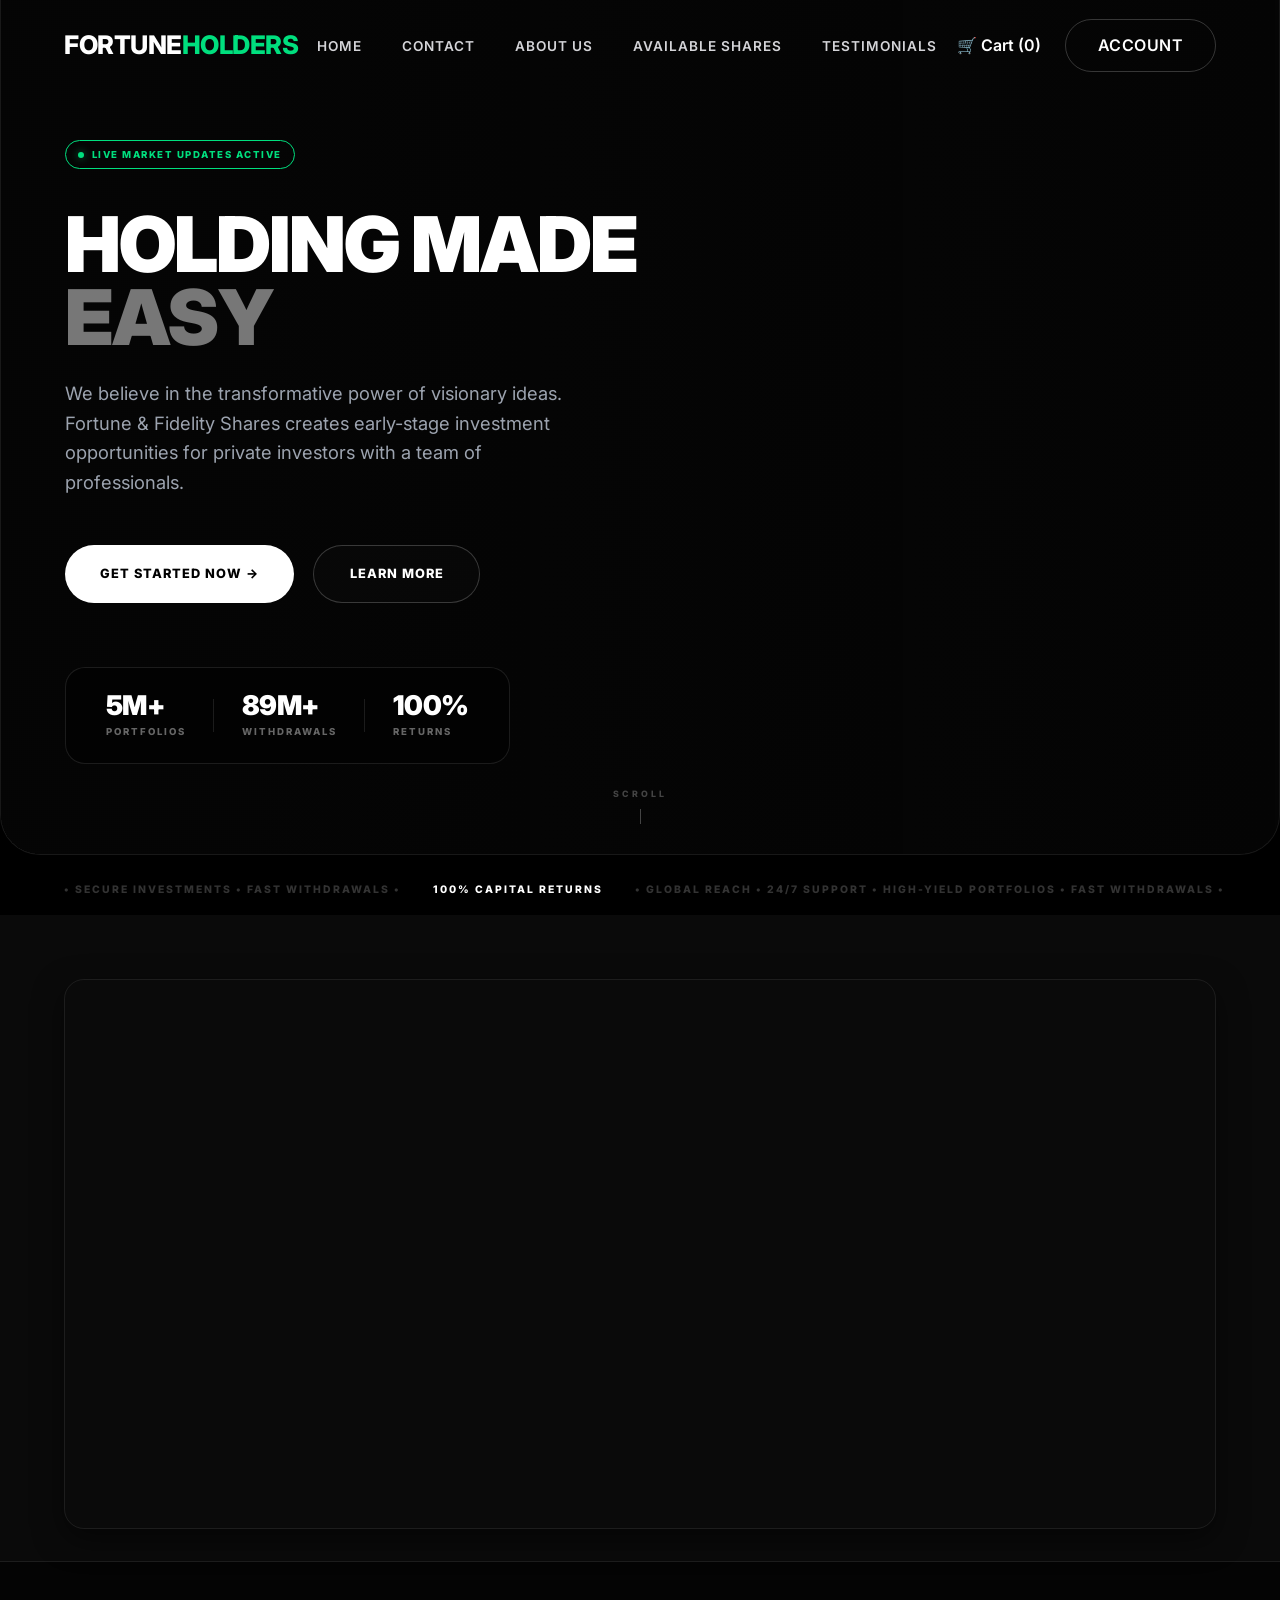
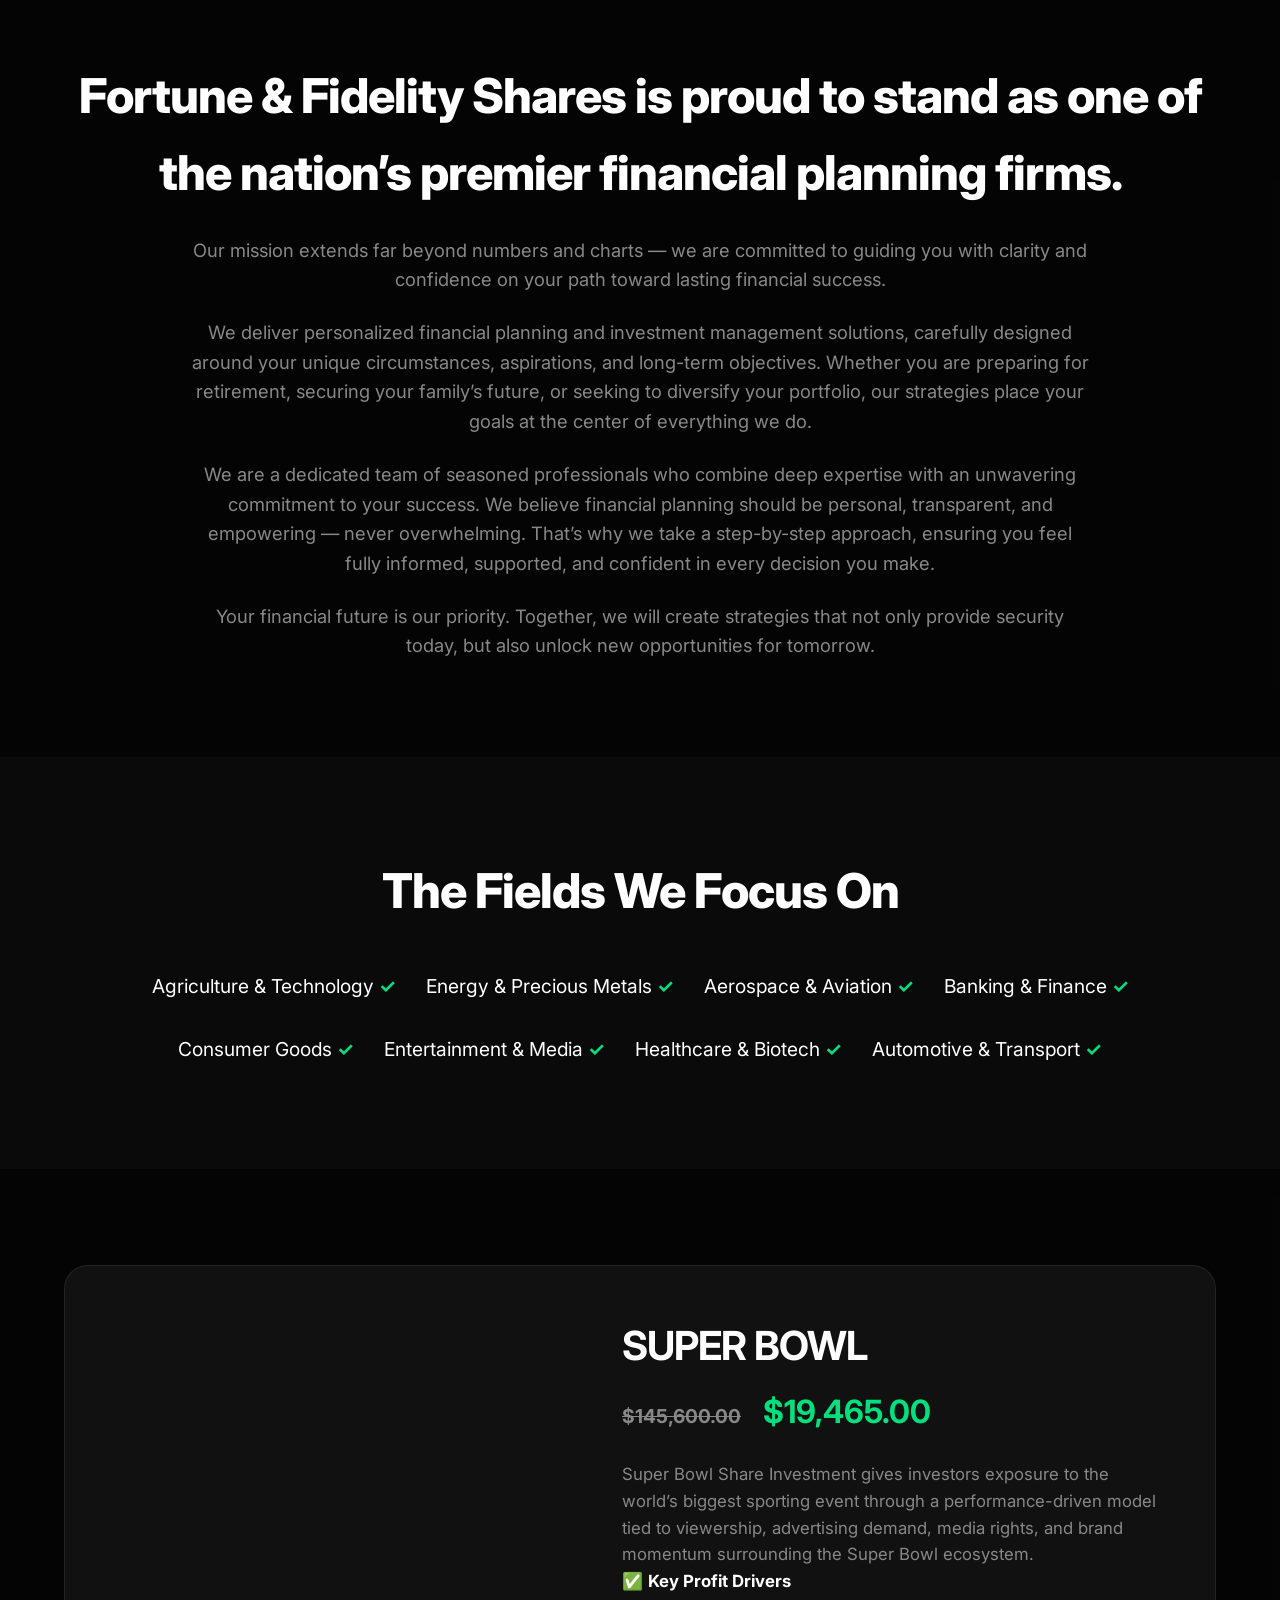
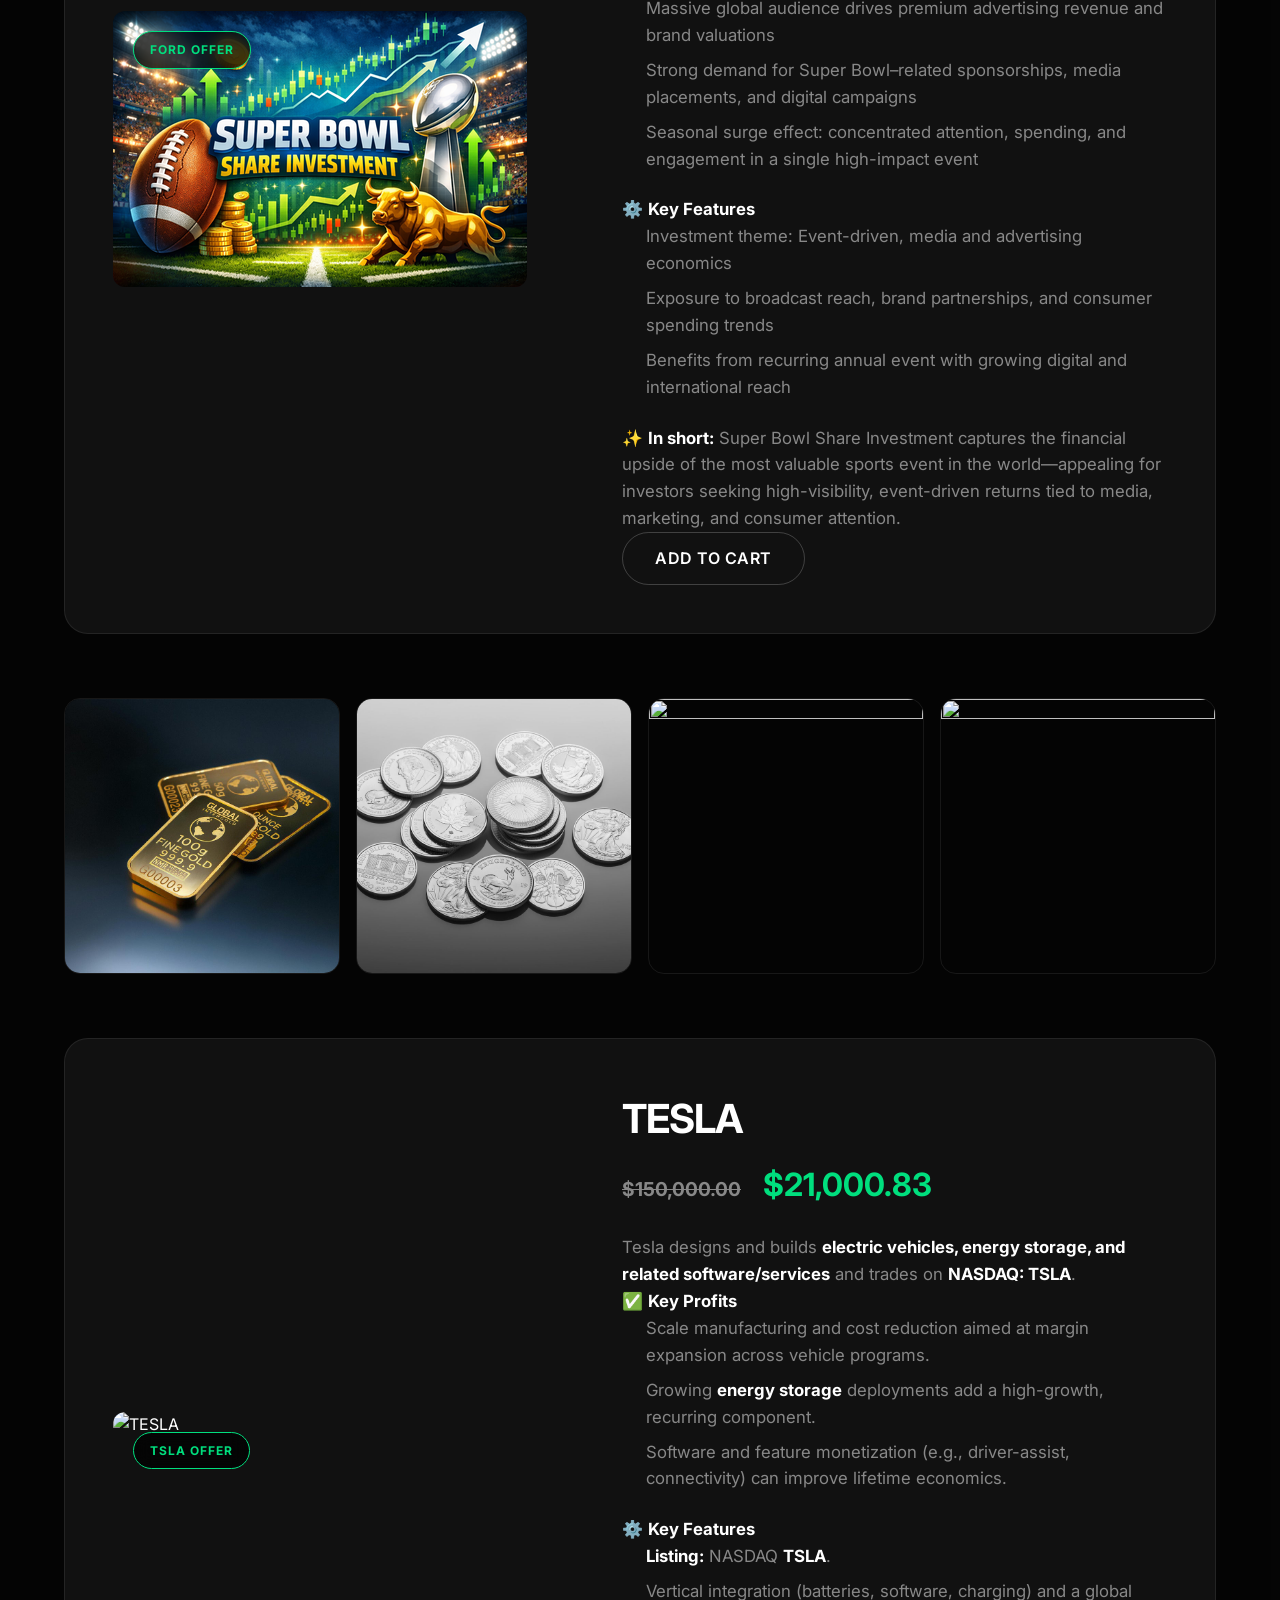
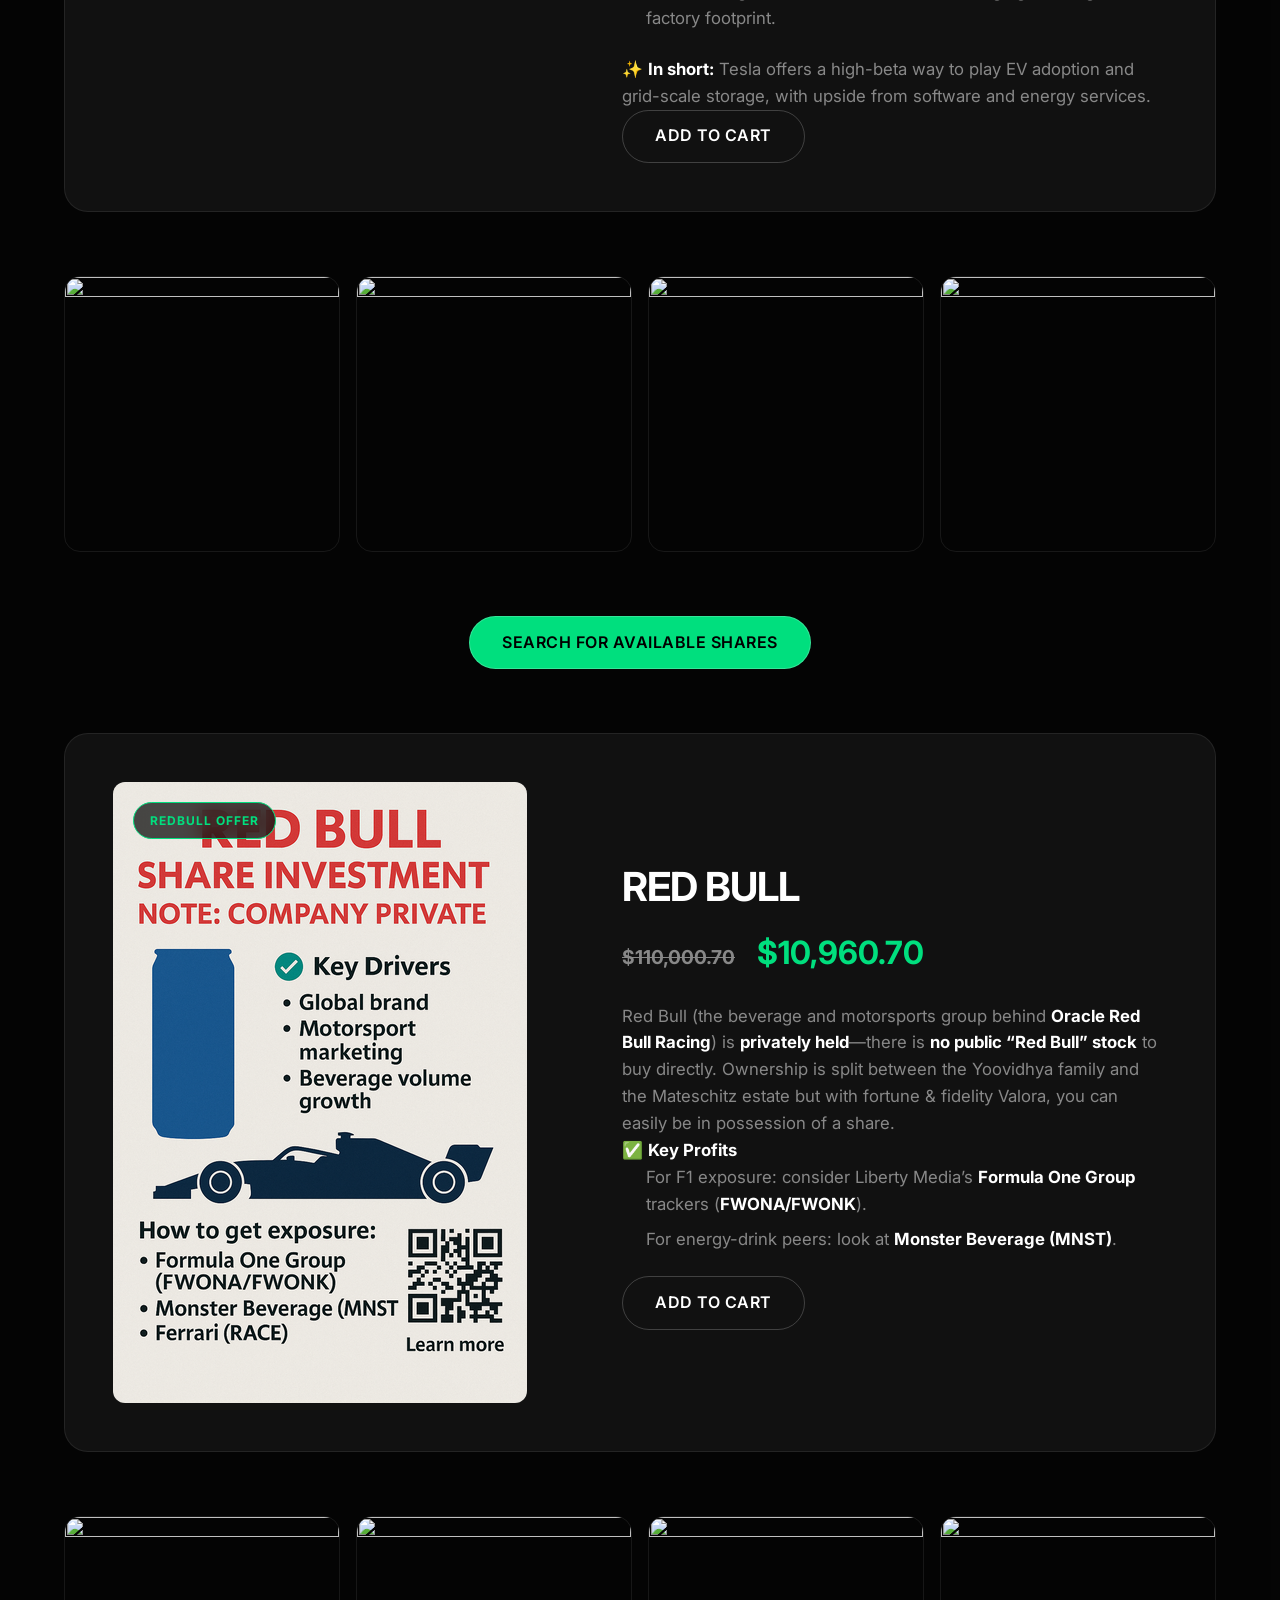
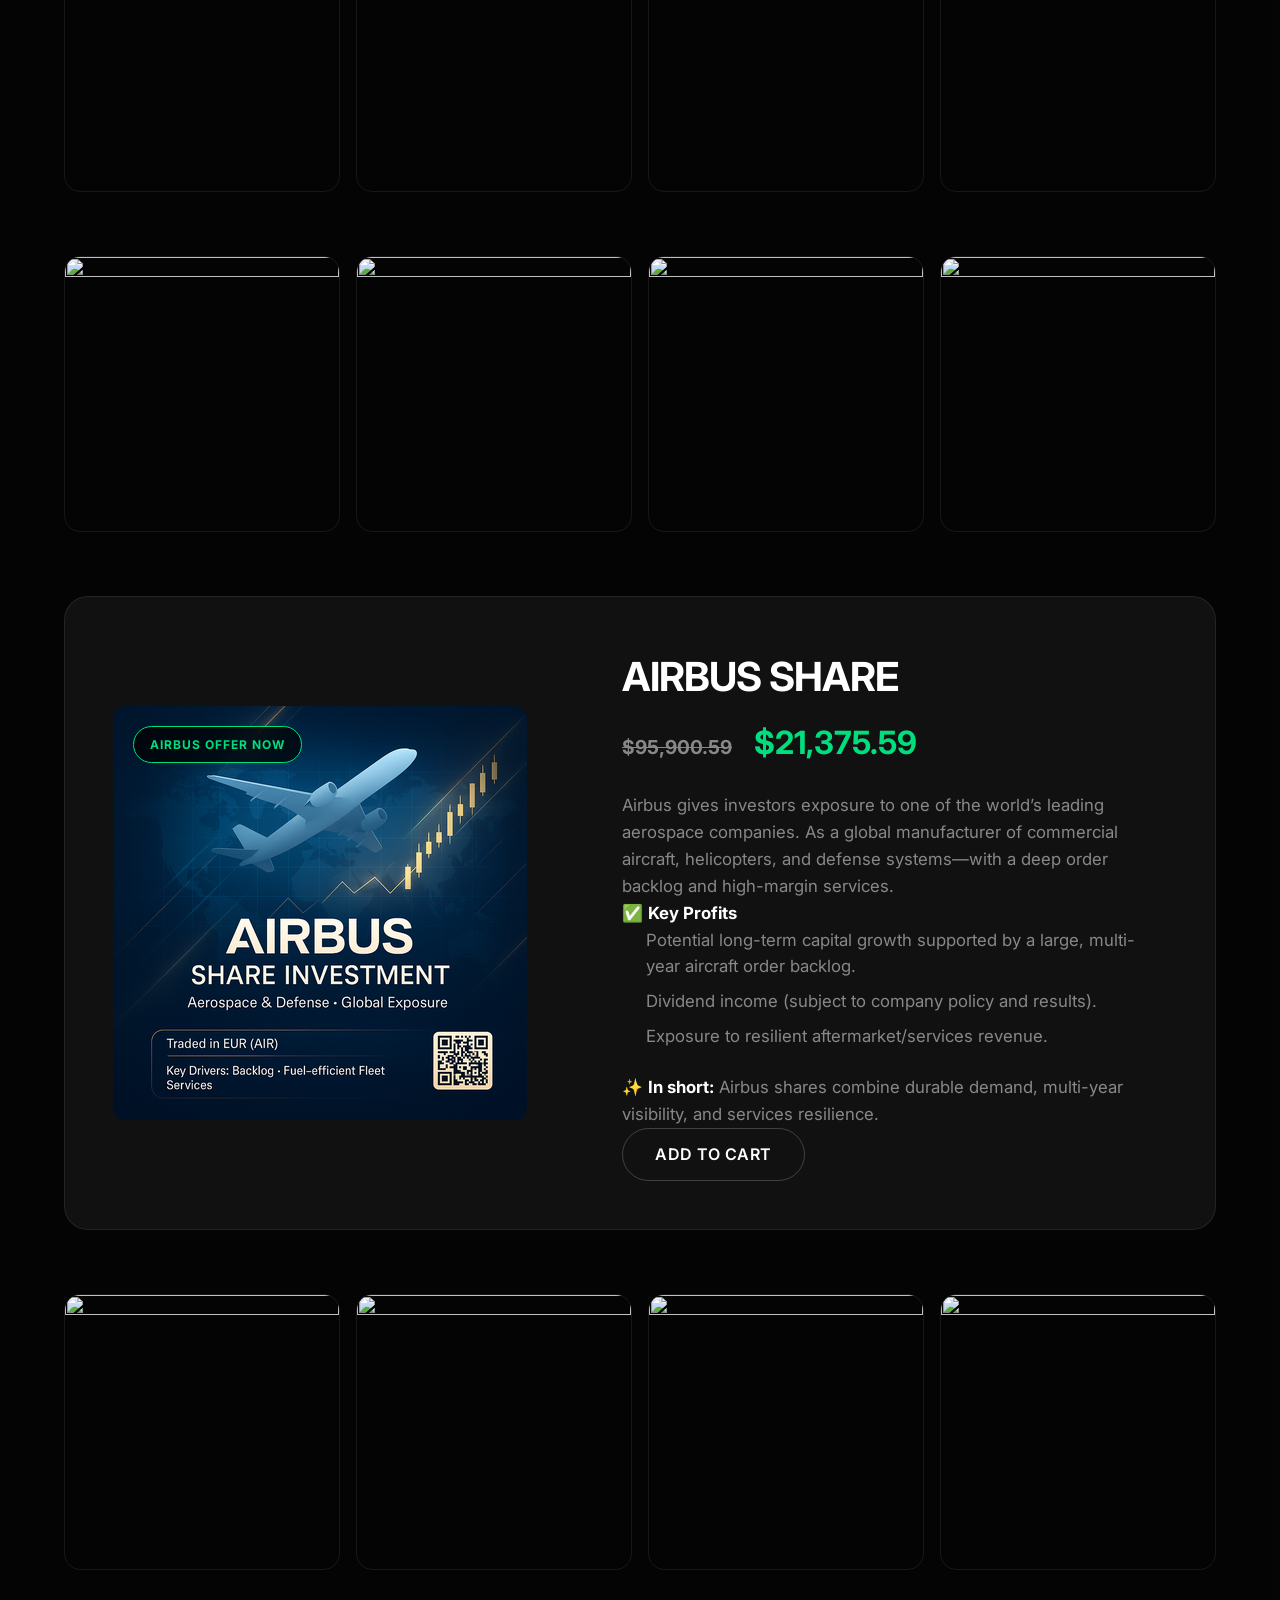
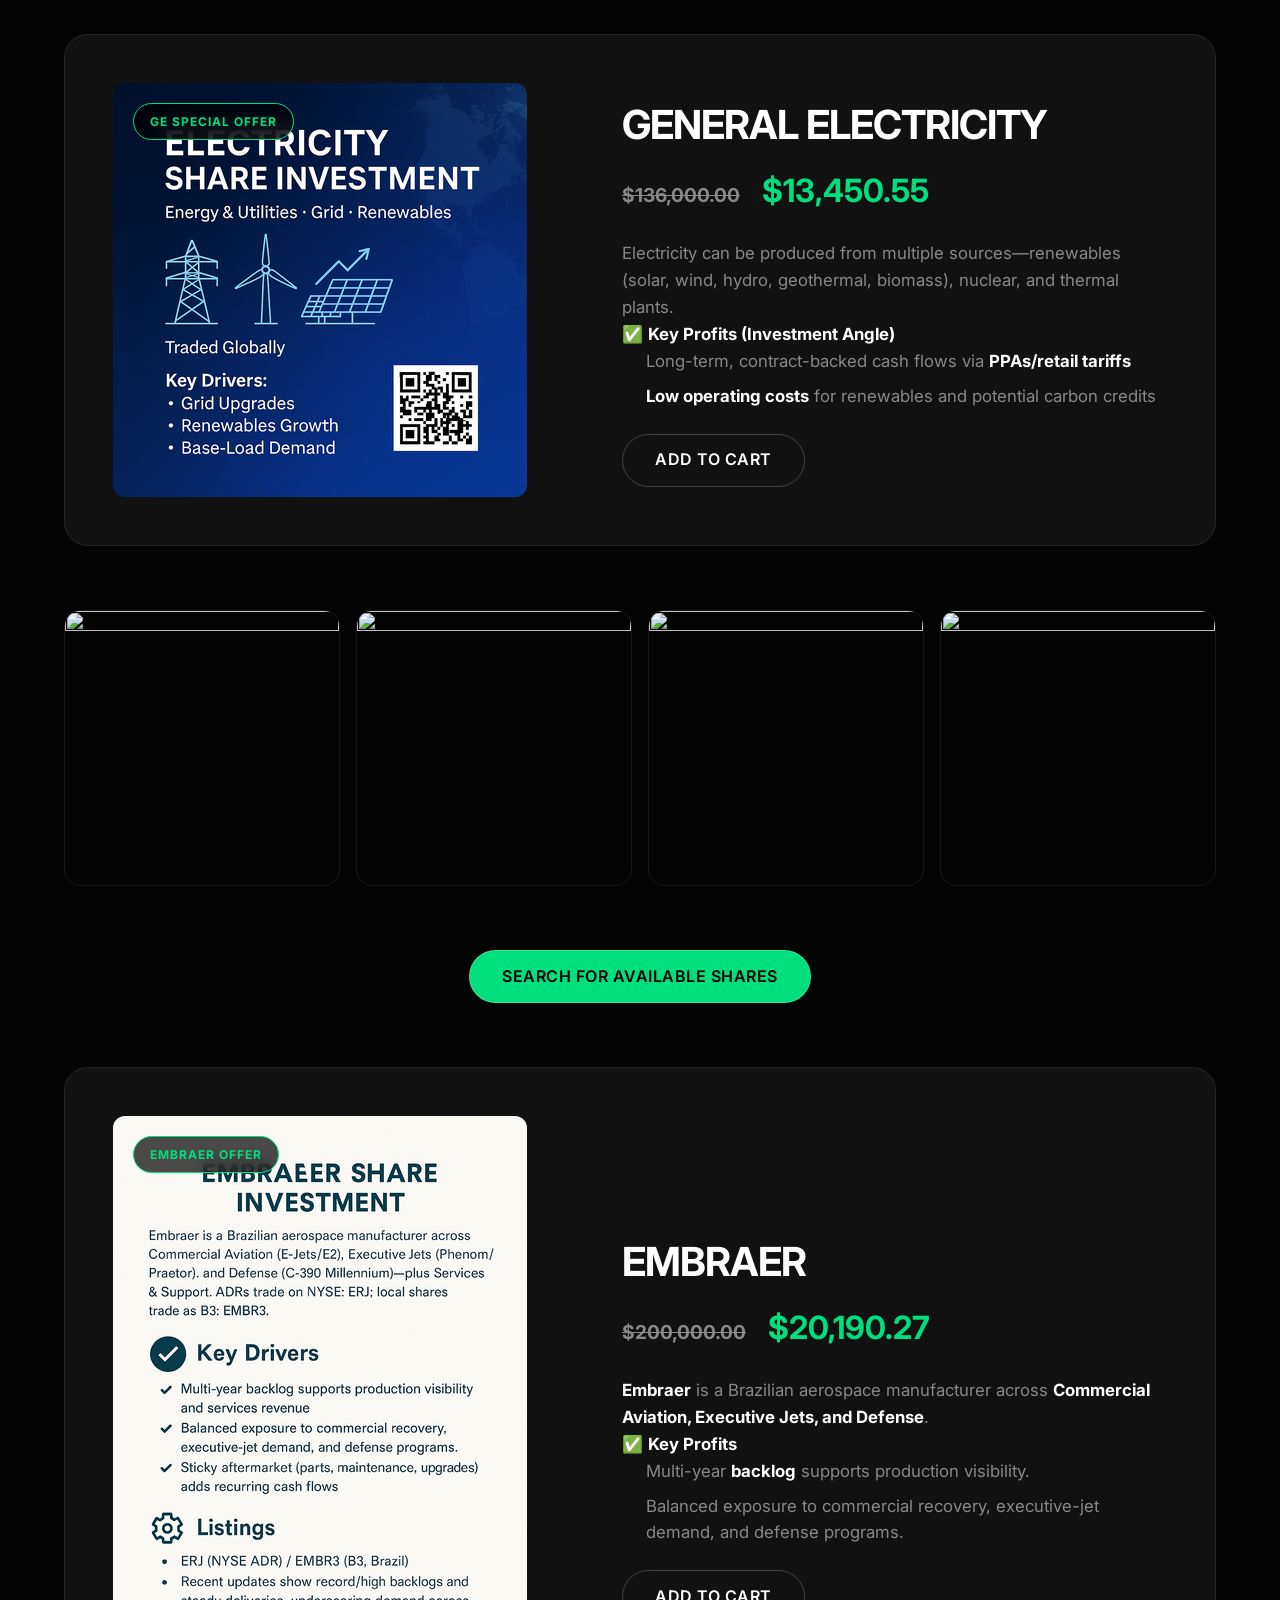
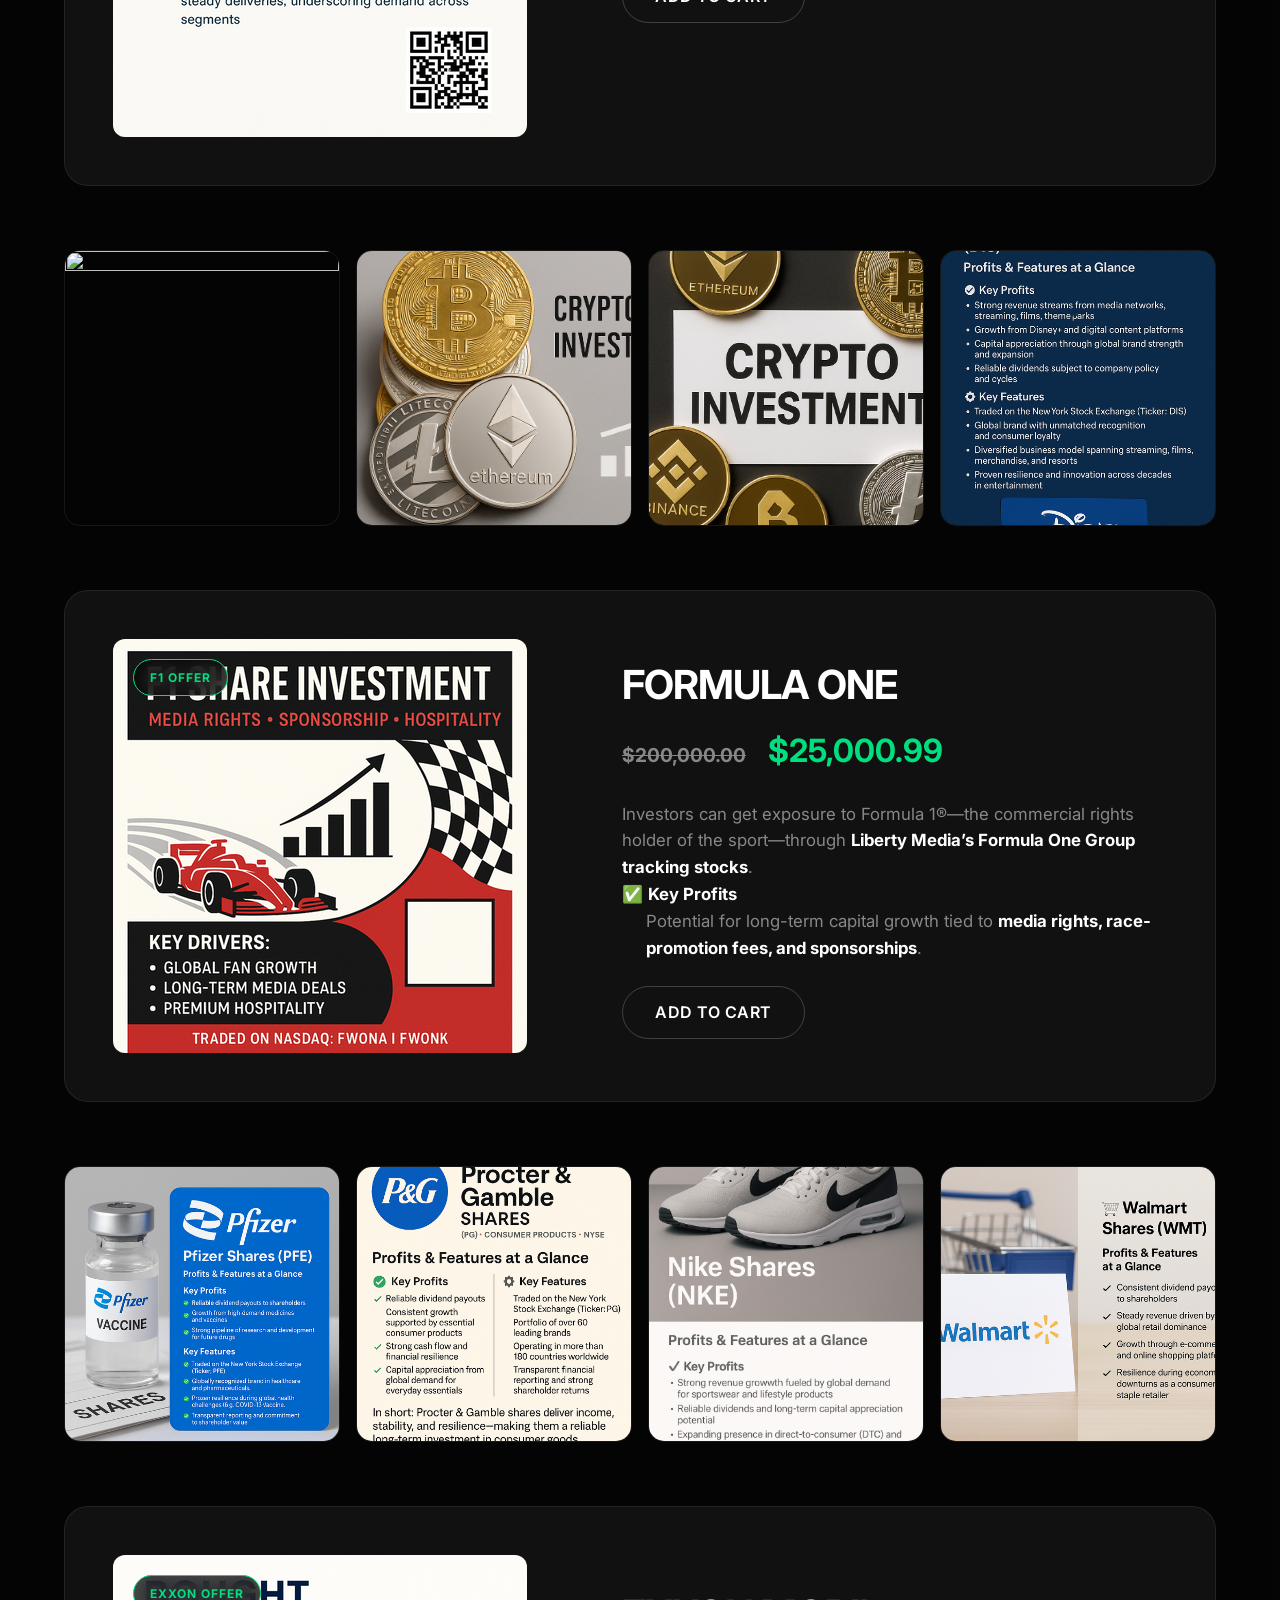
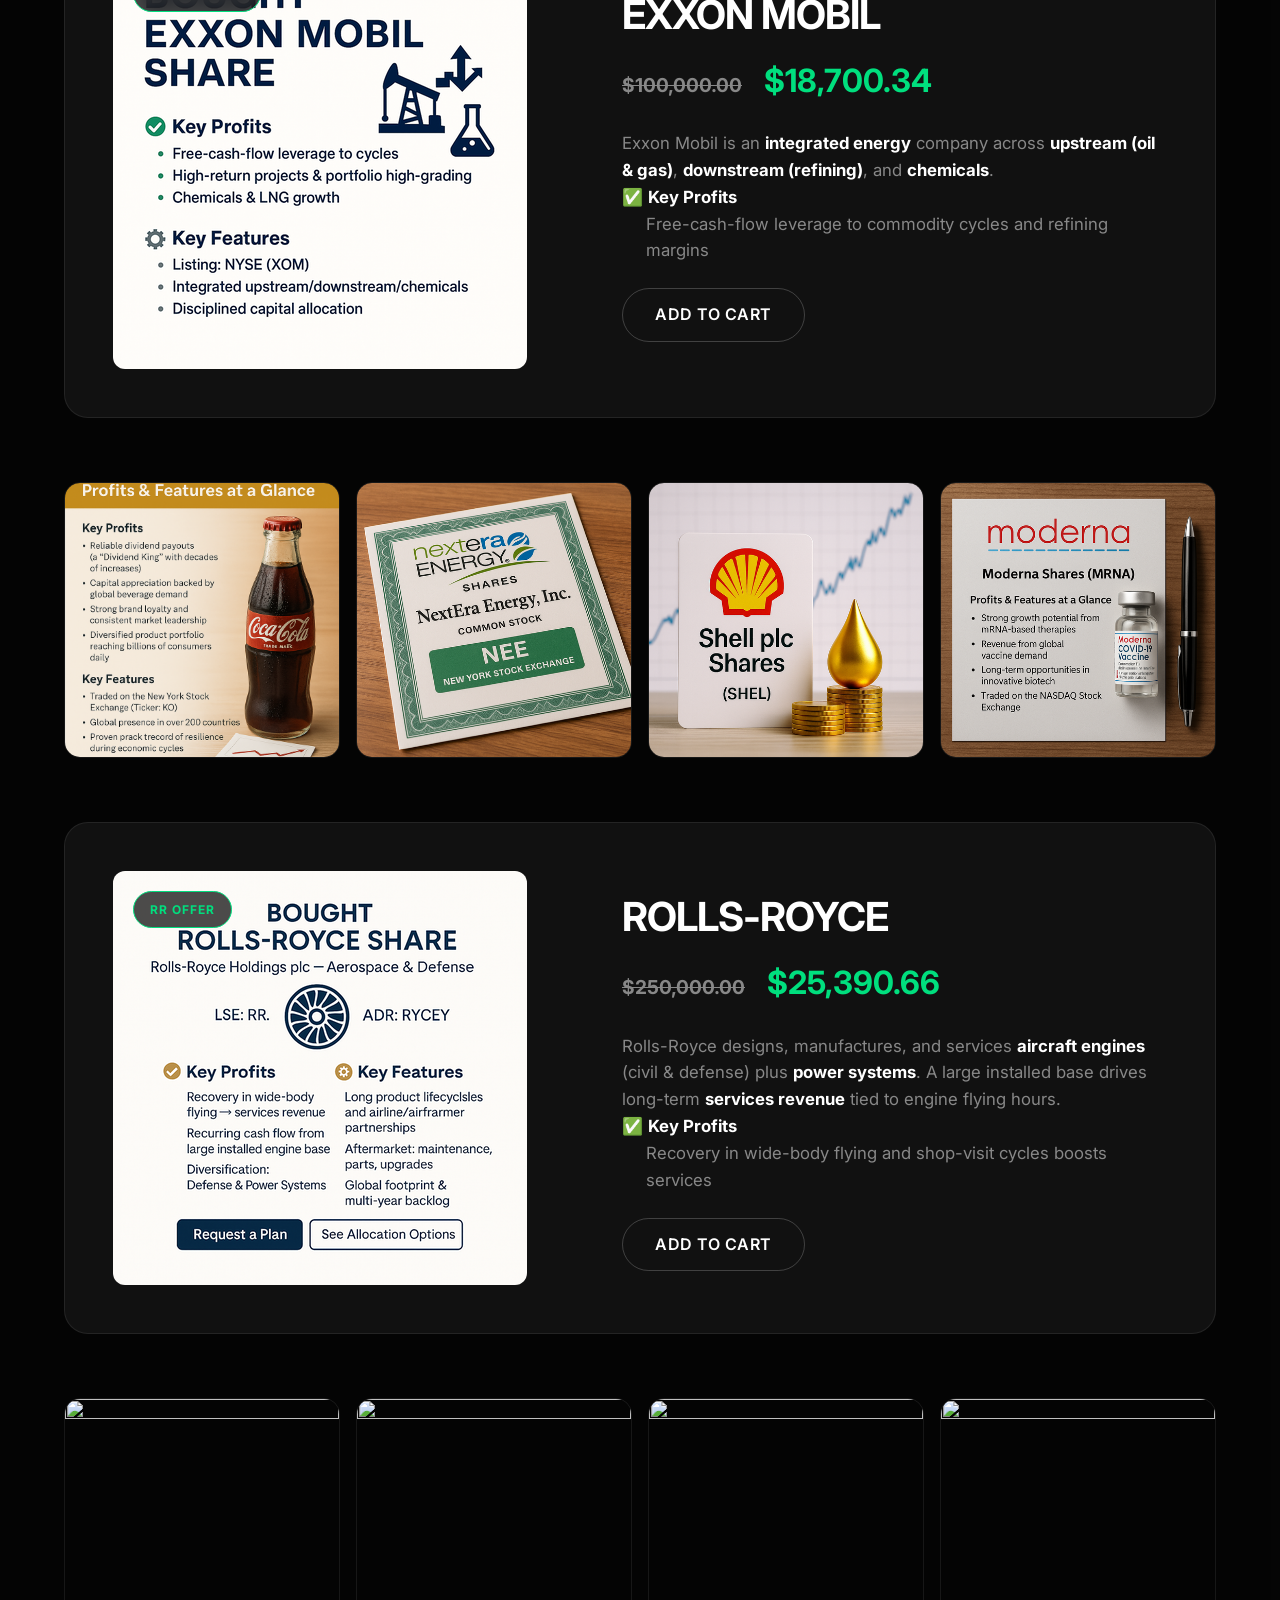
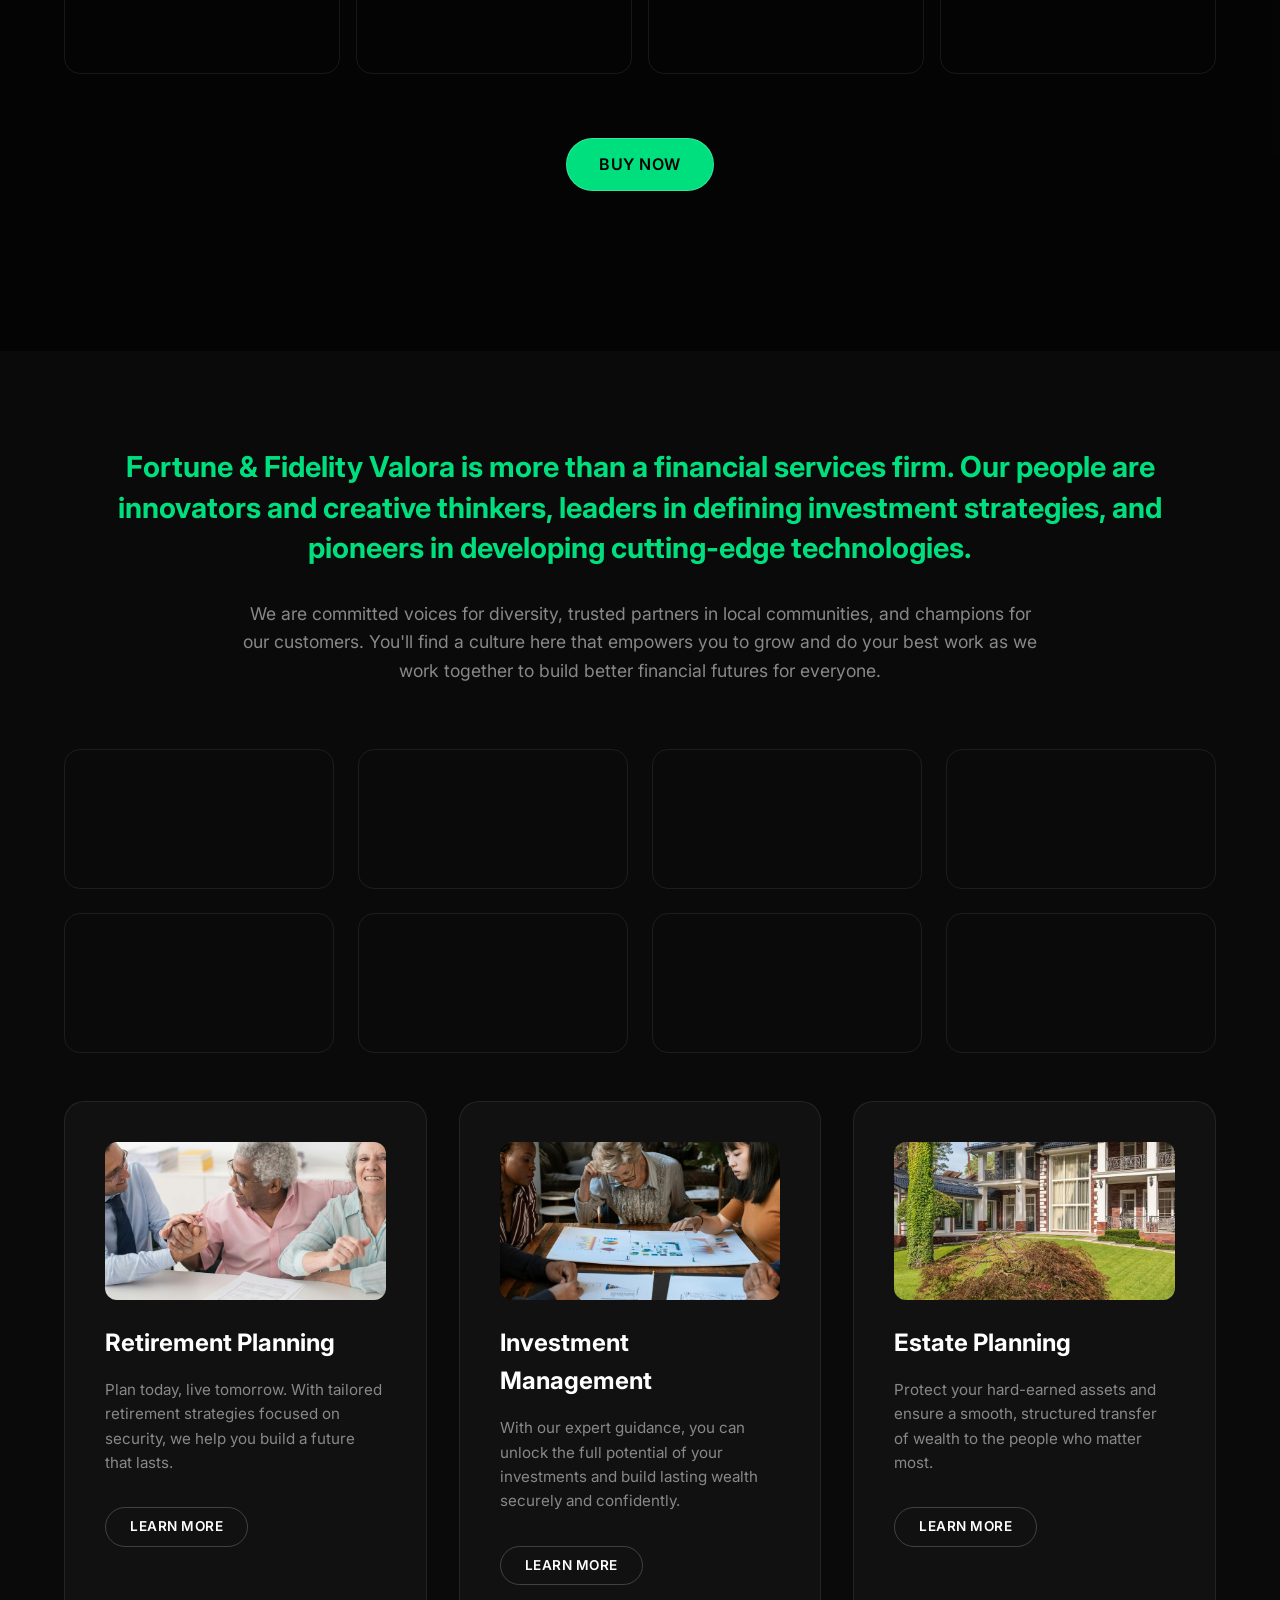
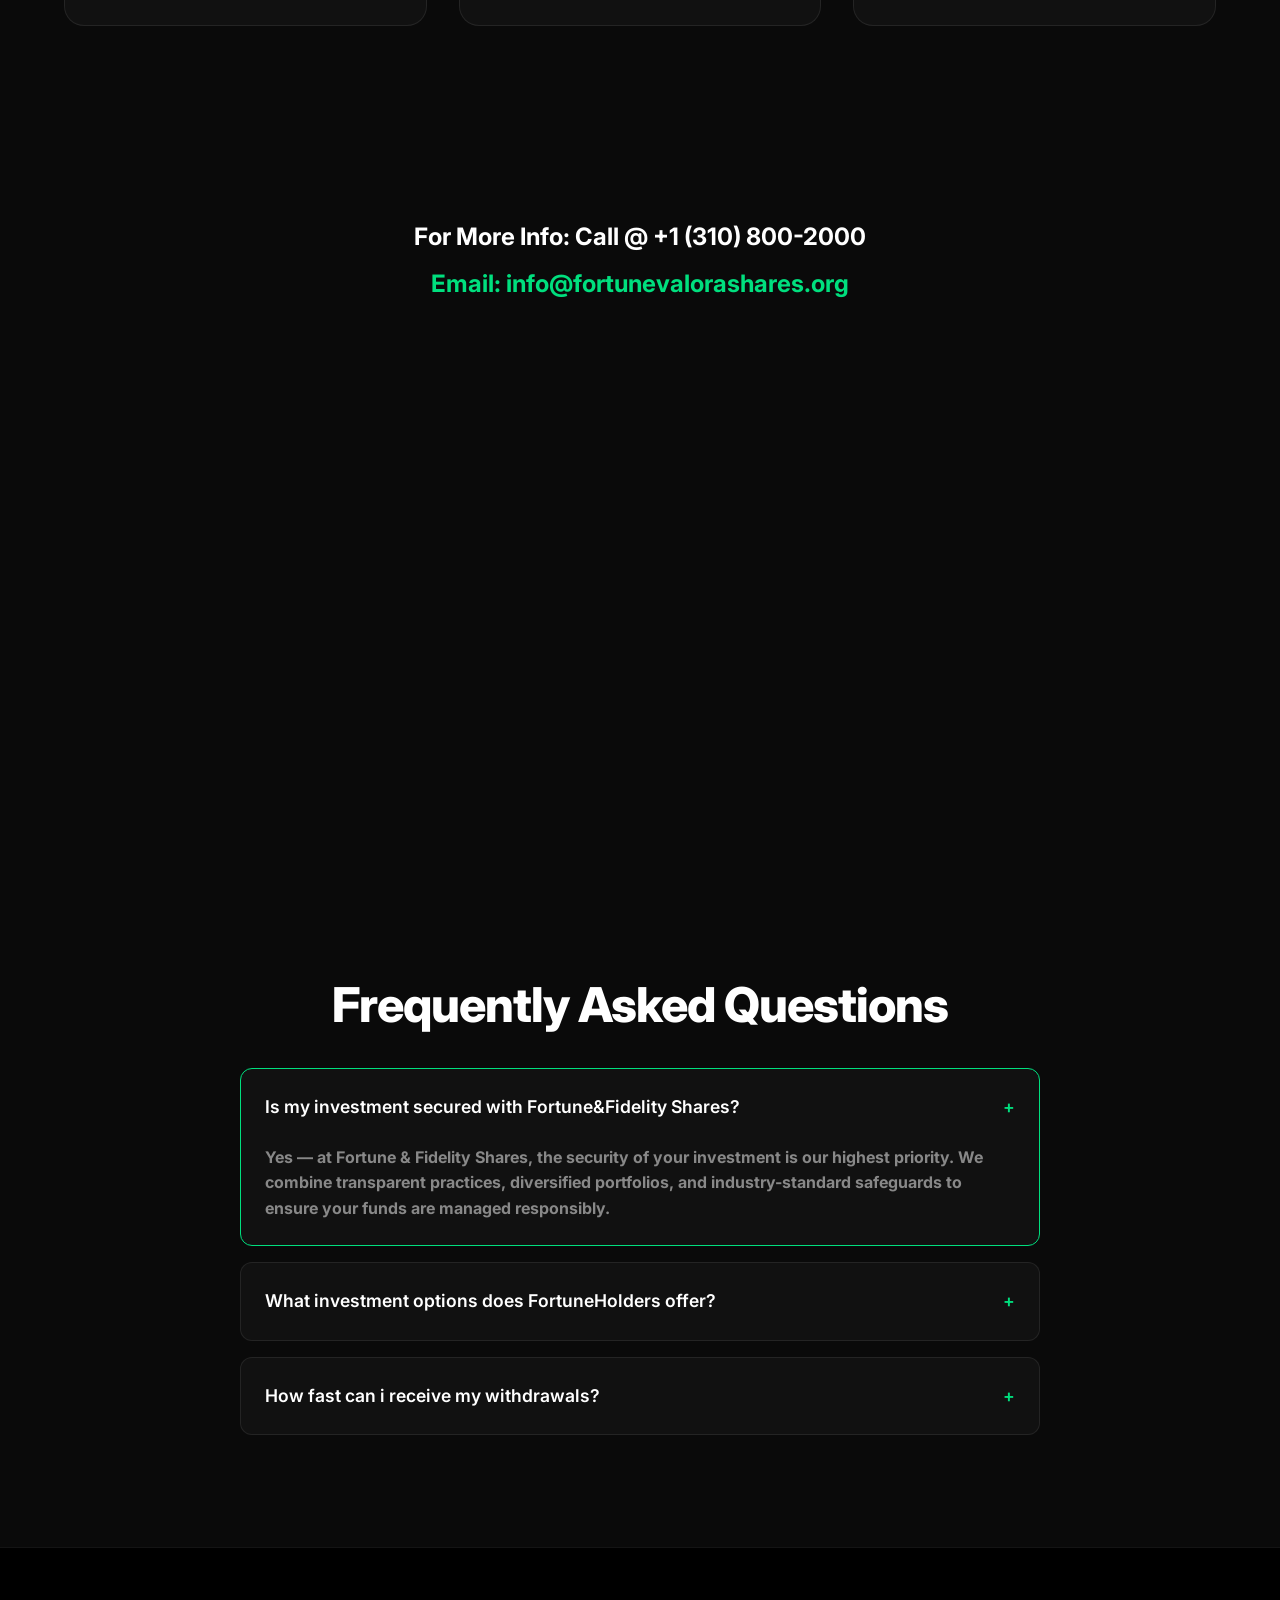
==== index.html @ 7ec5bbbc "Rename index.htm to index.html" ====
<!DOCTYPE html>
<html lang="en">
<head>
    <meta charset="UTF-8">
    <meta name="viewport" content="width=device-width, initial-scale=1.0, maximum-scale=5.0">
    <meta http-equiv="X-UA-Compatible" content="IE=edge">
    <title>FortuneHolders | Holding Made Easy</title>
    
    <link href="https://fonts.googleapis.com/css2?family=Inter:wght@300;400;500;600;700;800;900&display=swap" rel="stylesheet">
    
    <style>
        /* =========================================
           GLOBAL STYLES & PREMIUM DARK THEME
           ========================================= */
        :root {
            --bg-main: #000000;
            --bg-surface: #0a0a0a;
            --bg-card: #111111;
            --accent-color: #00df7e; /* Maintained the neon green we established */
            --accent-hover: #00bf6b;
            --text-primary: #ffffff;
            --text-secondary: #888888;
            --border-color: rgba(255,255,255,0.08);
            --font-main: 'Inter', sans-serif;
        }

        * { margin: 0; padding: 0; box-sizing: border-box; }
        body { background-color: var(--bg-main); color: var(--text-primary); font-family: var(--font-main); line-height: 1.6; overflow-x: hidden; }
        a { text-decoration: none; color: var(--text-primary); transition: all 0.3s ease; }
        a:hover { color: var(--accent-color); }
        ul { list-style: none; }
        img { max-width: 100%; height: auto; display: block; border-radius: 12px; }

        /* --- NAVIGATION --- */
        .navbar { 
            display: flex; justify-content: space-between; align-items: center; 
            padding: 1.2rem 5%; background: transparent; 
            position: absolute; 
            top: 0; left: 0; width: 100%; z-index: 9999; 
        }
        .logo { font-size: 1.6rem; font-weight: 800; color: #fff; letter-spacing: -0.5px; }
        .logo span { color: var(--accent-color); }
        
        .nav-links { display: flex; gap: 2.5rem; align-items: center; }
        .nav-links a { font-size: 0.85rem; font-weight: 600; text-transform: uppercase; color: #d4d4d8; letter-spacing: 1px;}
        .nav-links a:hover { color: #fff; }
        .nav-actions { display: flex; align-items: center; gap: 1.5rem; }

        /* Mobile Hamburger Icon */
        .menu-toggle { display: none; flex-direction: column; cursor: pointer; gap: 5px; z-index: 10000; }
        .menu-toggle span { display: block; width: 25px; height: 3px; background-color: #fff; border-radius: 3px; transition: 0.3s; }
        .mobile-only { display: none; }

        /* --- BUTTONS --- */
        .btn-primary { 
            background: transparent; color: #fff; padding: 0.8rem 2rem; 
            border-radius: 50px; font-weight: 600; border: 1px solid rgba(255,255,255,0.2); 
            cursor: pointer; text-transform: uppercase; letter-spacing: 0.5px; 
            transition: all 0.3s ease; display: inline-block; 
        }
        .btn-primary:hover { background-color: var(--accent-color); border-color: var(--accent-color); color: #000; }

        /* =========================================
           EXACT MATCH HERO SECTION WITH FORTUNE CONTENT 
           ========================================= */
        .hero-container-outer {
            background-color: #000000;
            position: relative;
            padding-bottom: 60px; 
        }

        .hero-rounded-box {
            position: relative;
            width: 100%;
            height: 95vh;
            min-height: 700px;
            border-bottom-left-radius: 40px;
            border-bottom-right-radius: 40px;
            border: 1px solid rgba(255,255,255,0.08);
            border-top: none;
            overflow: hidden;
            background-color: #050505;
        }

        .hero-rounded-box iframe { 
            position: absolute; top: 50%; left: 50%; 
            width: 100vw; height: 56.25vw; min-height: 100%; min-width: 177.77vh; 
            transform: translate(-50%, -50%); pointer-events: none; opacity: 0.35; 
        }

        .hero-overlay-dark { 
            position: absolute; top: 0; left: 0; width: 100%; height: 100%; 
            background: linear-gradient(to right, rgba(5,5,5,0.95) 20%, rgba(5,5,5,0.4) 100%);
            display: flex; align-items: center; padding: 0 5%; z-index: 10;
        }

        .hero-content-left {
            max-width: 1200px; width: 100%; margin: 0 auto; text-align: left; padding-top: 50px;
            animation: fadeIn 1s ease-out forwards;
        }

        /* Status Badge - Matched to our Neon Green */
        .hero-badge {
            display: inline-flex; align-items: center; gap: 8px;
            border: 1px solid var(--accent-color); color: var(--accent-color);
            padding: 6px 12px; border-radius: 50px;
            font-size: 0.6rem; font-weight: 800; letter-spacing: 1.5px;
            margin-bottom: 2.5rem; text-transform: uppercase;
        }
        .hero-badge .dot {
            width: 6px; height: 6px; background-color: var(--accent-color);
            border-radius: 50%; box-shadow: 0 0 8px rgba(0, 223, 126, 0.6);
        }

        /* Main Typography */
        .hero-title-new { 
            font-size: clamp(3rem, 6vw, 6.5rem); font-weight: 900; 
            line-height: 0.95; margin-bottom: 1.5rem; letter-spacing: -2px; color: #ffffff; text-transform: uppercase;
        }
        .hero-title-new .text-grey { color: #777777; }

        .hero-desc-new {
            font-size: 1.15rem; color: #9ca3af;
            max-width: 500px; margin-bottom: 3rem; line-height: 1.6; font-weight: 400;
        }

        /* Action Buttons */
        .hero-buttons-new { display: flex; gap: 1.2rem; margin-bottom: 4rem; }
        
        .btn-shop {
            background: #ffffff; color: #000000;
            padding: 1.1rem 2.2rem; border-radius: 50px;
            font-weight: 800; font-size: 0.8rem; letter-spacing: 1px; text-transform: uppercase;
            display: inline-flex; align-items: center; gap: 10px; transition: transform 0.2s;
        }
        .btn-shop:hover { transform: translateY(-3px); color: #000;}

        .btn-learn {
            background: rgba(10,10,10,0.6); color: #ffffff; border: 1px solid rgba(255,255,255,0.2);
            padding: 1.1rem 2.2rem; border-radius: 50px; backdrop-filter: blur(10px);
            font-weight: 800; font-size: 0.8rem; letter-spacing: 1px; text-transform: uppercase;
            transition: background 0.2s, border-color 0.2s;
        }
        .btn-learn:hover { background: rgba(255,255,255,0.1); border-color: #fff; color: #fff;}

        /* Statistics Box */
        .hero-stats-new {
            display: inline-flex; border: 1px solid rgba(255,255,255,0.1);
            border-radius: 20px; padding: 1.5rem 2.5rem; gap: 3.5rem;
            background: rgba(0,0,0,0.5); backdrop-filter: blur(15px);
        }
        .stat-col-new { display: flex; flex-direction: column; gap: 5px; position: relative; }
        .stat-col-new:not(:last-child)::after {
            content: ''; position: absolute; right: -1.75rem; top: 15%;
            height: 70%; width: 1px; background: rgba(255,255,255,0.1);
        }
        .stat-val-new { font-size: 1.7rem; font-weight: 900; color: #ffffff; line-height: 1; letter-spacing: -0.5px;}
        .stat-label-new { font-size: 0.6rem; color: #666666; font-weight: 800; letter-spacing: 2px; text-transform: uppercase; }

        /* Scroll Indicator */
        .scroll-indicator {
            position: absolute; bottom: 30px; left: 50%; transform: translateX(-50%);
            display: flex; flex-direction: column; align-items: center; gap: 8px;
            color: #444444; font-size: 0.55rem; font-weight: 800; letter-spacing: 3px; z-index: 15;
        }
        .scroll-indicator::after { content: ''; width: 1px; height: 15px; background: #444444; }

        /* Bottom Ticker Tape */
        .hero-ticker {
            position: absolute; bottom: 0; left: 0; width: 100%; height: 50px;
            display: flex; align-items: center; background: transparent; overflow: hidden; padding: 0 5%;
        }
        .ticker-track {
            display: flex; gap: 2rem; white-space: nowrap;
            font-size: 0.65rem; font-weight: 800; letter-spacing: 2px; color: #333333; align-items: center;
            text-transform: uppercase;
        }
        .ticker-track .text-white { color: #ffffff; }

        /* Floating Cart Button - Matched to our Neon Green */
        .floating-cart {
            position: absolute; right: 3%; bottom: 5px;
            width: 50px; height: 50px; background: var(--accent-color); border-radius: 50%;
            display: flex; align-items: center; justify-content: center;
            color: #000; transition: transform 0.2s; z-index: 20; box-shadow: 0 0 20px rgba(0, 223, 126, 0.3);
        }
        .floating-cart:hover { transform: scale(1.1); color: #000;}

        @keyframes fadeIn {
            from { opacity: 0; transform: translateX(-20px); }
            to { opacity: 1; transform: translateX(0); }
        }

        /* =========================================
           REMAINING SECTIONS
           ========================================= */
        .section-container { padding: 6rem 5%; position: relative; background: var(--bg-surface); }
        .section-bg-image { background-size: cover; background-position: center; background-attachment: fixed; position: relative; }
        .section-bg-image::before { content: ''; position: absolute; top: 0; left: 0; width: 100%; height: 100%; background: rgba(5,5,5,0.95); }
        .section-content { position: relative; z-index: 2; max-width: 1200px; margin: 0 auto; }
        
        .text-center { text-align: center; }
        .mb-2 { margin-bottom: 2rem; }
        .mb-4 { margin-bottom: 4rem; }
        h2.section-title { font-size: clamp(2rem, 4vw, 3rem); font-weight: 800; margin-bottom: 1.5rem; letter-spacing: -1px; }

        /* --- PRODUCT LAYOUT --- */
        .product-block { 
            display: flex; flex-wrap: wrap; gap: 4rem; align-items: center; 
            background: var(--bg-card); padding: 3rem; border-radius: 24px; 
            border: 1px solid var(--border-color); margin-bottom: 4rem; 
            transition: transform 0.3s ease;
        }
        .product-block:hover { border-color: rgba(0, 223, 126, 0.3); transform: translateY(-5px); }
        .product-image { flex: 1 1 400px; position: relative; }
        .product-sticker { position: absolute; top: 20px; left: 20px; background: rgba(0,0,0,0.7); backdrop-filter: blur(10px); border: 1px solid var(--accent-color); color: var(--accent-color); padding: 8px 16px; font-size: 0.75rem; font-weight: 700; border-radius: 50px; z-index: 10; letter-spacing: 1px; }
        .product-info { flex: 1 1 500px; }
        .product-info h3 { font-size: 2.5rem; color: #fff; margin-bottom: 0.5rem; letter-spacing: -1px; }
        .product-price { font-size: 2rem; font-weight: 700; margin-bottom: 1.5rem; color: var(--accent-color); }
        .product-price s { font-size: 1.2rem; color: var(--text-secondary); margin-right: 15px; }
        .product-desc p, .product-desc li { color: var(--text-secondary); font-size: 1.05rem; }
        .product-desc ul { margin-left: 1.5rem; margin-bottom: 1.5rem; }
        .product-desc li { margin-bottom: 0.5rem; }

        /* --- STATS ROW (Inner pages) --- */
        .stats-row { 
            display: grid; grid-template-columns: repeat(3, 1fr); gap: 2rem; 
            text-align: center; margin: 4rem 0; padding: 3rem 0; 
            border-top: 1px solid rgba(255,255,255,0.05); border-bottom: 1px solid rgba(255,255,255,0.05);
        }
        .stats-row div { border-right: 1px solid rgba(255,255,255,0.05); }
        .stats-row div:last-child { border-right: none; }
        .stats-row h3 { font-size: 0.9rem; color: var(--text-secondary); text-transform: uppercase; letter-spacing: 1px; margin-top: 0.5rem; }
        .stats-row span { font-size: 4rem; font-weight: 800; color: #fff; line-height: 1; }

        /* --- SERVICES CARDS --- */
        .services-grid { display: grid; grid-template-columns: repeat(auto-fit, minmax(300px, 1fr)); gap: 2rem; margin-top: 3rem; }
        .service-card { 
            background: var(--bg-card); padding: 2.5rem; border-radius: 20px; 
            border: 1px solid var(--border-color); transition: all 0.3s ease; text-align: left;
        }
        .service-card:hover { border-color: var(--accent-color); }
        .service-card img { width: 100%; aspect-ratio: 16/9; object-fit: cover; border-radius: 12px; margin-bottom: 1.5rem; }
        .service-card h2 { font-size: 1.5rem; margin-bottom: 1rem; color: #fff; }
        .service-card p { color: var(--text-secondary); margin-bottom: 2rem; font-size: 0.95rem; }

        /* --- IMAGE ROWS & EMBEDS --- */
        .image-row { display: grid; grid-template-columns: repeat(4, 1fr); gap: 1rem; margin-bottom: 4rem; }
        .image-row img { width: 100%; aspect-ratio: 1/1; object-fit: cover; border-radius: 16px; border: 1px solid var(--border-color); }
        .embeds-grid { display: grid; grid-template-columns: repeat(4, 1fr); gap: 1.5rem; margin-top: 2rem; }
        .embeds-grid iframe { width: 100%; border-radius: 16px; border: 1px solid var(--border-color); }

        /* --- FAQ --- */
        .faq-container details { background: var(--bg-card); margin-bottom: 1rem; border-radius: 12px; border: 1px solid var(--border-color); transition: background 0.3s; }
        .faq-container details[open] { border-color: var(--accent-color); }
        .faq-container summary { padding: 1.5rem; font-weight: 600; cursor: pointer; list-style: none; font-size: 1.1rem; }
        .faq-container summary::-webkit-details-marker { display: none; }
        .faq-container p { padding: 0 1.5rem 1.5rem; color: var(--text-secondary); }

        /* --- FOOTER --- */
        .footer { background: #000000; padding: 5rem 5% 2rem; border-top: 1px solid var(--border-color); }
        .footer-grid { display: grid; grid-template-columns: repeat(auto-fit, minmax(250px, 1fr)); gap: 4rem; margin-bottom: 4rem; }
        .footer h3 { color: #fff; margin-bottom: 1.5rem; font-size: 1.2rem; }
        .footer p, .footer a { color: var(--text-secondary); margin-bottom: 0.8rem; display: block; }
        .footer a:hover { color: var(--accent-color); }

        /* =========================================
           MOBILE RESPONSIVENESS
           ========================================= */
        @media (max-width: 900px) {
            .menu-toggle { display: flex; }
            .nav-links { 
                position: absolute; top: 100%; left: 0; width: 100%; 
                background: #0a0a0a; flex-direction: column; 
                padding: 2rem 5%; gap: 1.5rem; border-bottom: 1px solid var(--border-color);
                display: none; align-items: flex-start;
                box-shadow: 0 10px 20px rgba(0,0,0,0.5);
            }
            .nav-links.active { display: flex; }
            .nav-actions { display: none; } 
            .mobile-only { display: block; margin-top: 1rem; border-top: 1px solid var(--border-color); padding-top: 1rem; width: 100%; }

            /* Hero Section Fixes for Mobile */
            .hero-rounded-box { border-bottom-left-radius: 20px; border-bottom-right-radius: 20px; min-height: 800px;}
            .hero-content-left { padding-top: 80px; }
            .hero-title-new { font-size: 3rem; letter-spacing: -1px; }
            .hero-buttons-new { flex-direction: column; gap: 1rem; }
            .btn-shop, .btn-learn { width: 100%; justify-content: center; }
            .hero-stats-new { gap: 1.5rem; padding: 1.2rem 1.5rem; width: 100%; justify-content: space-between; }
            .hero-ticker { display: none; }
            
            .section-container { padding: 4rem 5%; }
            .product-block { flex-direction: column; gap: 2rem; padding: 1.5rem; }
            .product-image { flex: 1 1 100%; width: 100%; }
            .product-info { flex: 1 1 100%; }
            
            .stats-row { grid-template-columns: 1fr; gap: 3rem; padding: 2rem 0; }
            .stats-row div { border-right: none; }
            
            .image-row { grid-template-columns: repeat(2, 1fr); }
            .embeds-grid { grid-template-columns: repeat(2, 1fr); }
            
            .tradingview-container { height: 400px !important; }
        }

        @media (max-width: 480px) {
            .embeds-grid { grid-template-columns: 1fr; }
            .image-row { grid-template-columns: 1fr; }
            .hero-stats-new { flex-direction: column; gap: 1rem; text-align: center; }
            .stat-col-new:not(:last-child)::after { display: none; }
        }
    </style>
</head>
<body>

    <header class="navbar">
        <div class="logo">FORTUNE<span>HOLDERS</span></div>
        
        <div class="menu-toggle" id="mobile-menu-btn">
            <span></span>
            <span></span>
            <span></span>
        </div>
        
        <ul class="nav-links" id="nav-links-menu">
            <li><a href="index.htm">Home</a></li>
            <li><a href="contact.html">Contact</a></li>
            <li><a href="about-us.html">About Us</a></li>
            <li><a href="available-shares.html">Available Shares</a></li>
            <li><a href="client-testimonials.html">Testimonials</a></li>
            
            <li class="mobile-only">
                <a href="cart.html" style="color: var(--accent-color); font-weight: 800;">🛒 Cart (0)</a>
            </li>
            <li class="mobile-only" style="margin-top: 0.5rem; border-top: none; padding-top: 0;">
                <a href="account/login.html" style="color: var(--text-primary);">Account Login</a>
            </li>
        </ul>
        
        <div class="nav-actions">
            <a href="cart.html" style="font-weight: 600;">🛒 Cart (0)</a>
            <a href="account/login.html" class="btn-primary">Account</a>
        </div>
    </header>

    <div class="hero-container-outer">
        <div class="hero-rounded-box">
            <iframe src="https://player.vimeo.com/video/418798039?background=1&dnt=1" frameborder="0" allow="autoplay; fullscreen" allowfullscreen></iframe>
            
            <div class="hero-overlay-dark">
                <div class="hero-content-left">
                    <div class="hero-badge">
                        <span class="dot"></span> LIVE MARKET UPDATES ACTIVE
                    </div>
                    
                    <h1 class="hero-title-new">HOLDING MADE<br><span class="text-grey">EASY</span></h1>
                    
                    <p class="hero-desc-new">We believe in the transformative power of visionary ideas. Fortune & Fidelity Shares creates early-stage investment opportunities for private investors with a team of professionals.</p>
                    
                    <div class="hero-buttons-new">
                        <a href="contact.html" class="btn-shop">GET STARTED NOW →</a>
                        <a href="about-us.html" class="btn-learn">LEARN MORE</a>
                    </div>
                    
                    <div class="hero-stats-new">
                        <div class="stat-col-new">
                            <span class="stat-val-new">5M+</span>
                            <span class="stat-label-new">PORTFOLIOS</span>
                        </div>
                        <div class="stat-col-new">
                            <span class="stat-val-new">89M+</span>
                            <span class="stat-label-new">WITHDRAWALS</span>
                        </div>
                        <div class="stat-col-new">
                            <span class="stat-val-new">100%</span>
                            <span class="stat-label-new">RETURNS</span>
                        </div>
                    </div>
                </div>

                <div class="scroll-indicator">SCROLL</div>
            </div>
        </div>

        <div class="hero-ticker">
            <div class="ticker-track">
                •   SECURE INVESTMENTS   •   FAST WITHDRAWALS   •   <span class="text-white">100% CAPITAL RETURNS</span>   •   GLOBAL REACH   •   24/7 SUPPORT   •   HIGH-YIELD PORTFOLIOS   •   FAST WITHDRAWALS   •
            </div>
        </div>

        
    </div>

    <section class="section-container" style="padding: 4rem 5% 2rem; border-bottom: 1px solid var(--border-color);">
        <div class="section-content">
            <div class="tradingview-container" style="height: 550px; width: 100%; border-radius: 20px; overflow: hidden; border: 1px solid var(--border-color); box-shadow: 0 10px 30px rgba(0,0,0,0.5);">
                <div class="tradingview-widget-container" style="height:100%;width:100%">
                  <div class="tradingview-widget-container__widget" style="height:calc(100% - 32px);width:100%"></div>
                  <script type="text/javascript" src="https://s3.tradingview.com/external-embedding/embed-widget-advanced-chart.js" async>
                  {
                  "autosize": true,
                  "symbol": "NASDAQ:TSLA",
                  "interval": "D",
                  "timezone": "Etc/UTC",
                  "theme": "dark",
                  "style": "1",
                  "locale": "en",
                  "enable_publishing": false,
                  "backgroundColor": "#121212",
                  "gridColor": "#1e1e1e",
                  "hide_top_toolbar": false,
                  "hide_legend": false,
                  "save_image": false,
                  "watchlist": ["NASDAQ:TSLA", "NASDAQ:NVDA", "NASDAQ:AAPL", "NYSE:XOM"],
                  "support_host": "https://www.tradingview.com"
                }
                  </script>
                </div>
            </div>
        </div>
    </section>

    <section class="section-container section-bg-image" style="background-image: url('pexels/30/30018096.jpeg');">
        <div class="section-content text-center">
            <h2 class="section-title">Fortune & Fidelity Shares is proud to stand as one of the nation’s premier financial planning firms.</h2>
            <p class="mb-2" style="font-size: 1.15rem; color: var(--text-secondary); max-width: 900px; margin: 0 auto 1.5rem;">Our mission extends far beyond numbers and charts — we are committed to guiding you with clarity and confidence on your path toward lasting financial success.</p>
            <p class="mb-2" style="font-size: 1.15rem; color: var(--text-secondary); max-width: 900px; margin: 0 auto 1.5rem;">We deliver personalized financial planning and investment management solutions, carefully designed around your unique circumstances, aspirations, and long-term objectives. Whether you are preparing for retirement, securing your family’s future, or seeking to diversify your portfolio, our strategies place your goals at the center of everything we do.</p>
            <p class="mb-2" style="font-size: 1.15rem; color: var(--text-secondary); max-width: 900px; margin: 0 auto 1.5rem;">We are a dedicated team of seasoned professionals who combine deep expertise with an unwavering commitment to your success. We believe financial planning should be personal, transparent, and empowering — never overwhelming. That’s why we take a step-by-step approach, ensuring you feel fully informed, supported, and confident in every decision you make.</p>
            <p style="font-size: 1.15rem; color: var(--text-secondary); max-width: 900px; margin: 0 auto;">Your financial future is our priority. Together, we will create strategies that not only provide security today, but also unlock new opportunities for tomorrow.</p>
        </div>
    </section>

    <section class="section-container" style="background: var(--bg-surface);">
        <div class="section-content text-center">
            <h2 class="section-title">The Fields We Focus On</h2>
            <div style="font-size: 1.2rem; line-height: 2.5; color: var(--text-primary); display: flex; flex-wrap: wrap; justify-content: center; gap: 15px 30px; margin-top: 2rem;">
                <span>Agriculture & Technology <strong style="color: var(--accent-color);">✓</strong></span>
                <span>Energy & Precious Metals <strong style="color: var(--accent-color);">✓</strong></span>
                <span>Aerospace & Aviation <strong style="color: var(--accent-color);">✓</strong></span>
                <span>Banking & Finance <strong style="color: var(--accent-color);">✓</strong></span>
                <span>Consumer Goods <strong style="color: var(--accent-color);">✓</strong></span>
                <span>Entertainment & Media <strong style="color: var(--accent-color);">✓</strong></span>
                <span>Healthcare & Biotech <strong style="color: var(--accent-color);">✓</strong></span>
                <span>Automotive & Transport <strong style="color: var(--accent-color);">✓</strong></span>
            </div>
        </div>
    </section>

    <section class="section-container section-bg-image" style="background-image: url('pexels/14/14202792.jpeg');">
        <div class="section-content">
            
            <div class="product-block">
                <div class="product-image">
                    <div class="product-sticker">FORD OFFER</div>
                    <img src="public/l/q/f/temp-eodgdxhuwogybdkxozbl/chatgpt-image-feb-9-2026-04_15_54-am-high.png" alt="SUPER BOWL">
                </div>
                <div class="product-info">
                    <h3>SUPER BOWL</h3>
                    <div class="product-price"><s>$145,600.00</s> $19,465.00</div>
                    <div class="product-desc">
                        <p>Super Bowl Share Investment gives investors exposure to the world’s biggest sporting event through a performance-driven model tied to viewership, advertising demand, media rights, and brand momentum surrounding the Super Bowl ecosystem.</p>
                        <p>✅ <strong style="color:#fff;">Key Profit Drivers</strong></p>
                        <ul>
                            <li>Massive global audience drives premium advertising revenue and brand valuations</li>
                            <li>Strong demand for Super Bowl–related sponsorships, media placements, and digital campaigns</li>
                            <li>Seasonal surge effect: concentrated attention, spending, and engagement in a single high-impact event</li>
                        </ul>
                        <p>⚙️ <strong style="color:#fff;">Key Features</strong></p>
                        <ul>
                            <li>Investment theme: Event-driven, media and advertising economics</li>
                            <li>Exposure to broadcast reach, brand partnerships, and consumer spending trends</li>
                            <li>Benefits from recurring annual event with growing digital and international reach</li>
                        </ul>
                        <p>✨ <strong style="color:#fff;">In short:</strong> Super Bowl Share Investment captures the financial upside of the most valuable sports event in the world—appealing for investors seeking high-visibility, event-driven returns tied to media, marketing, and consumer attention.</p>
                    </div>
                    <a href="cart.html" class="btn-primary">Add to cart</a>
                </div>
            </div>

            <div class="image-row">
                <img src="pexels/32/321452.jpeg" alt="">
                <img src="pexels/84/8442431.jpeg" alt="">
                <img src="public/l/q/f/temp-eodgdxhuwogybdkxozbl/chatgpt-image-sep-16-2025-02_10_02-pm-high.png" alt="">
                <img src="public/l/q/f/temp-eodgdxhuwogybdkxozbl/chatgpt-image-sep-16-2025-08_18_52-am-high.png" alt="">
            </div>

            <div class="product-block">
                <div class="product-image">
                    <div class="product-sticker">TSLA OFFER</div>
                    <img src="public/l/q/f/temp-eodgdxhuwogybdkxozbl/chatgpt-image-sep-15-2025-10_34_12-am-high-nl7q9z.png" alt="TESLA">
                </div>
                <div class="product-info">
                    <h3>TESLA</h3>
                    <div class="product-price"><s>$150,000.00</s> $21,000.83</div>
                    <div class="product-desc">
                        <p>Tesla designs and builds <strong style="color:#fff;">electric vehicles, energy storage, and related software/services</strong> and trades on <strong style="color:#fff;">NASDAQ: TSLA</strong>.</p>
                        <p>✅ <strong style="color:#fff;">Key Profits</strong></p>
                        <ul>
                            <li>Scale manufacturing and cost reduction aimed at margin expansion across vehicle programs.</li>
                            <li>Growing <strong style="color:#fff;">energy storage</strong> deployments add a high-growth, recurring component.</li>
                            <li>Software and feature monetization (e.g., driver-assist, connectivity) can improve lifetime economics.</li>
                        </ul>
                        <p>⚙️ <strong style="color:#fff;">Key Features</strong></p>
                        <ul>
                            <li><strong style="color:#fff;">Listing:</strong> NASDAQ <strong style="color:#fff;">TSLA</strong>.</li>
                            <li>Vertical integration (batteries, software, charging) and a global factory footprint.</li>
                        </ul>
                        <p>✨ <strong style="color:#fff;">In short:</strong> Tesla offers a high-beta way to play EV adoption and grid-scale storage, with upside from software and energy services.</p>
                    </div>
                    <a href="cart.html" class="btn-primary">Add to cart</a>
                </div>
            </div>

            <div class="image-row">
                <img src="public/l/q/f/temp-eodgdxhuwogybdkxozbl/chatgpt-image-sep-17-2025-05_34_10-am-high.png" alt="">
                <img src="public/l/q/f/temp-eodgdxhuwogybdkxozbl/chatgpt-image-sep-16-2025-12_53_29-pm-high.png" alt="">
                <img src="public/l/q/f/temp-eodgdxhuwogybdkxozbl/chatgpt-image-sep-16-2025-12_14_44-pm-high.png" alt="">
                <img src="public/l/q/f/temp-eodgdxhuwogybdkxozbl/chatgpt-image-sep-14-2025-09_18_31-am-high.png" alt="">
            </div>

            <div class="text-center mb-4">
                <a href="available-shares.html" class="btn-primary" style="background-color: var(--accent-color); color:#000;">SEARCH FOR AVAILABLE SHARES</a>
            </div>

            <div class="product-block">
                <div class="product-image">
                    <div class="product-sticker">REDBULL OFFER</div>
                    <img src="public/l/q/f/temp-eodgdxhuwogybdkxozbl/chatgpt-image-oct-5-2025-05_38_48-pm-high.png" alt="RED BULL">
                </div>
                <div class="product-info">
                    <h3>RED BULL</h3>
                    <div class="product-price"><s>$110,000.70</s> $10,960.70</div>
                    <div class="product-desc">
                        <p>Red Bull (the beverage and motorsports group behind <strong style="color:#fff;">Oracle Red Bull Racing</strong>) is <strong style="color:#fff;">privately held</strong>—there is <strong style="color:#fff;">no public “Red Bull” stock</strong> to buy directly. Ownership is split between the Yoovidhya family and the Mateschitz estate but with fortune & fidelity Valora, you can easily be in possession of a share.</p>
                        <p>✅ <strong style="color:#fff;">Key Profits</strong></p>
                        <ul>
                            <li>For F1 exposure: consider Liberty Media’s <strong style="color:#fff;">Formula One Group</strong> trackers (<strong style="color:#fff;">FWONA/FWONK</strong>).</li>
                            <li>For energy-drink peers: look at <strong style="color:#fff;">Monster Beverage (MNST)</strong>.</li>
                        </ul>
                    </div>
                    <a href="cart.html" class="btn-primary">Add to cart</a>
                </div>
            </div>

            <div class="image-row">
                <img src="public/l/q/f/temp-eodgdxhuwogybdkxozbl/chatgpt-image-sep-16-2025-07_54_51-am-high.png" alt="">
                <img src="public/l/q/f/temp-eodgdxhuwogybdkxozbl/chatgpt-image-sep-16-2025-07_38_04-am-high.png" alt="">
                <img src="public/l/q/f/temp-eodgdxhuwogybdkxozbl/chatgpt-image-sep-15-2025-11_33_09-am-high.png" alt="">
                <img src="public/l/q/f/temp-eodgdxhuwogybdkxozbl/chatgpt-image-sep-15-2025-11_12_23-am-high.png" alt="">
            </div>

            <div class="image-row">
                <img src="public/l/q/f/temp-eodgdxhuwogybdkxozbl/chatgpt-image-sep-15-2025-11_07_00-am-high.png" alt="">
                <img src="public/l/q/f/temp-eodgdxhuwogybdkxozbl/chatgpt-image-sep-15-2025-10_34_12-am-high.png" alt="">
                <img src="public/l/q/f/temp-eodgdxhuwogybdkxozbl/chatgpt-image-sep-15-2025-10_07_02-am-high.png" alt="">
                <img src="public/l/q/f/temp-eodgdxhuwogybdkxozbl/chatgpt-image-sep-15-2025-10_04_19-am-high.png" alt="">
            </div>

            <div class="product-block">
                <div class="product-image">
                    <div class="product-sticker">AIRBUS OFFER NOW</div>
                    <img src="public/l/q/f/temp-eodgdxhuwogybdkxozbl/chatgpt-image-oct-5-2025-05_00_23-pm-high.png" alt="AIRBUS SHARE">
                </div>
                <div class="product-info">
                    <h3>AIRBUS SHARE</h3>
                    <div class="product-price"><s>$95,900.59</s> $21,375.59</div>
                    <div class="product-desc">
                        <p>Airbus gives investors exposure to one of the world’s leading aerospace companies. As a global manufacturer of commercial aircraft, helicopters, and defense systems—with a deep order backlog and high-margin services.</p>
                        <p>✅ <strong style="color:#fff;">Key Profits</strong></p>
                        <ul>
                            <li>Potential long-term capital growth supported by a large, multi-year aircraft order backlog.</li>
                            <li>Dividend income (subject to company policy and results).</li>
                            <li>Exposure to resilient aftermarket/services revenue.</li>
                        </ul>
                        <p>✨ <strong style="color:#fff;">In short:</strong> Airbus shares combine durable demand, multi-year visibility, and services resilience.</p>
                    </div>
                    <a href="cart.html" class="btn-primary">Add to cart</a>
                </div>
            </div>

            <div class="image-row">
                <img src="public/l/q/f/temp-eodgdxhuwogybdkxozbl/chatgpt-image-sep-15-2025-09_58_04-am-high.png" alt="">
                <img src="public/l/q/f/temp-eodgdxhuwogybdkxozbl/chatgpt-image-sep-15-2025-09_43_00-am-high.png" alt="">
                <img src="public/l/q/f/temp-eodgdxhuwogybdkxozbl/chatgpt-image-sep-15-2025-09_48_42-am-high.png" alt="">
                <img src="public/l/q/f/temp-eodgdxhuwogybdkxozbl/chatgpt-image-sep-15-2025-09_18_05-am-high.png" alt="">
            </div>

            <div class="product-block">
                <div class="product-image">
                    <div class="product-sticker">GE SPECIAL OFFER</div>
                    <img src="public/l/q/f/temp-eodgdxhuwogybdkxozbl/chatgpt-image-oct-5-2025-05_10_50-pm-high.png" alt="GENERAL ELECTRICITY">
                </div>
                <div class="product-info">
                    <h3>GENERAL ELECTRICITY</h3>
                    <div class="product-price"><s>$136,000.00</s> $13,450.55</div>
                    <div class="product-desc">
                        <p>Electricity can be produced from multiple sources—renewables (solar, wind, hydro, geothermal, biomass), nuclear, and thermal plants.</p>
                        <p>✅ <strong style="color:#fff;">Key Profits (Investment Angle)</strong></p>
                        <ul>
                            <li>Long-term, contract-backed cash flows via <strong style="color:#fff;">PPAs/retail tariffs</strong></li>
                            <li><strong style="color:#fff;">Low operating costs</strong> for renewables and potential carbon credits</li>
                        </ul>
                    </div>
                    <a href="cart.html" class="btn-primary">Add to cart</a>
                </div>
            </div>

            <div class="image-row">
                <img src="public/l/q/f/temp-eodgdxhuwogybdkxozbl/chatgpt-image-sep-15-2025-09_20_34-am-high.png" alt="">
                <img src="public/l/q/f/temp-eodgdxhuwogybdkxozbl/chatgpt-image-sep-15-2025-09_00_31-am-high.png" alt="">
                <img src="public/l/q/f/temp-eodgdxhuwogybdkxozbl/chatgpt-image-sep-15-2025-08_53_01-am-high.png" alt="">
                <img src="public/l/q/f/temp-eodgdxhuwogybdkxozbl/chatgpt-image-sep-15-2025-08_37_24-am-high.png" alt="">
            </div>
            
            <div class="text-center mb-4">
                <a href="available-shares.html" class="btn-primary" style="background-color: var(--accent-color); color:#000;">SEARCH FOR AVAILABLE SHARES</a>
            </div>

            <div class="product-block">
                <div class="product-image">
                    <div class="product-sticker">EMBRAER OFFER</div>
                    <img src="public/l/q/f/temp-eodgdxhuwogybdkxozbl/chatgpt-image-oct-5-2025-05_56_08-pm-high.png" alt="EMBRAER">
                </div>
                <div class="product-info">
                    <h3>EMBRAER</h3>
                    <div class="product-price"><s>$200,000.00</s> $20,190.27</div>
                    <div class="product-desc">
                        <p><strong style="color:#fff;">Embraer</strong> is a Brazilian aerospace manufacturer across <strong style="color:#fff;">Commercial Aviation, Executive Jets, and Defense</strong>.</p>
                        <p>✅ <strong style="color:#fff;">Key Profits</strong></p>
                        <ul>
                            <li>Multi-year <strong style="color:#fff;">backlog</strong> supports production visibility.</li>
                            <li>Balanced exposure to commercial recovery, executive-jet demand, and defense programs.</li>
                        </ul>
                    </div>
                    <a href="cart.html" class="btn-primary">Add to cart</a>
                </div>
            </div>

            <div class="image-row">
                <img src="public/l/q/f/temp-eodgdxhuwogybdkxozbl/chatgpt-image-sep-15-2025-08_14_48-am-high.png" alt="">
                <img src="public/l/q/f/temp-eodgdxhuwogybdkxozbl/chatgpt-image-sep-14-2025-07_09_00-pm-high.png" alt="">
                <img src="public/l/q/f/temp-eodgdxhuwogybdkxozbl/chatgpt-image-sep-14-2025-07_04_16-pm-high.png" alt="">
                <img src="public/l/q/f/temp-eodgdxhuwogybdkxozbl/chatgpt-image-sep-14-2025-05_01_45-pm-high.png" alt="">
            </div>

            <div class="product-block">
                <div class="product-image">
                    <div class="product-sticker">F1 OFFER</div>
                    <img src="public/l/q/f/temp-eodgdxhuwogybdkxozbl/chatgpt-image-oct-5-2025-05_32_55-pm-high.png" alt="FORMULA ONE">
                </div>
                <div class="product-info">
                    <h3>FORMULA ONE</h3>
                    <div class="product-price"><s>$200,000.00</s> $25,000.99</div>
                    <div class="product-desc">
                        <p>Investors can get exposure to Formula 1®—the commercial rights holder of the sport—through <strong style="color:#fff;">Liberty Media’s Formula One Group tracking stocks</strong>.</p>
                        <p>✅ <strong style="color:#fff;">Key Profits</strong></p>
                        <ul>
                            <li>Potential for long-term capital growth tied to <strong style="color:#fff;">media rights, race-promotion fees, and sponsorships</strong>.</li>
                        </ul>
                    </div>
                    <a href="cart.html" class="btn-primary">Add to cart</a>
                </div>
            </div>

            <div class="image-row">
                <img src="public/l/q/f/temp-eodgdxhuwogybdkxozbl/chatgpt-image-sep-14-2025-04_29_38-pm-high.png" alt="">
                <img src="public/l/q/f/temp-eodgdxhuwogybdkxozbl/chatgpt-image-sep-14-2025-04_24_24-pm-high.png" alt="">
                <img src="public/l/q/f/temp-eodgdxhuwogybdkxozbl/chatgpt-image-sep-14-2025-04_21_46-pm-high.png" alt="">
                <img src="public/l/q/f/temp-eodgdxhuwogybdkxozbl/chatgpt-image-sep-14-2025-04_18_22-pm-high.png" alt="">
            </div>

            <div class="product-block">
                <div class="product-image">
                    <div class="product-sticker">EXXON OFFER</div>
                    <img src="public/l/q/f/temp-eodgdxhuwogybdkxozbl/chatgpt-image-oct-5-2025-06_05_07-pm-high.png" alt="EXXON MOBIL">
                </div>
                <div class="product-info">
                    <h3>EXXON MOBIL</h3>
                    <div class="product-price"><s>$100,000.00</s> $18,700.34</div>
                    <div class="product-desc">
                        <p>Exxon Mobil is an <strong style="color:#fff;">integrated energy</strong> company across <strong style="color:#fff;">upstream (oil & gas)</strong>, <strong style="color:#fff;">downstream (refining)</strong>, and <strong style="color:#fff;">chemicals</strong>.</p>
                        <p>✅ <strong style="color:#fff;">Key Profits</strong></p>
                        <ul>
                            <li>Free-cash-flow leverage to commodity cycles and refining margins</li>
                        </ul>
                    </div>
                    <a href="cart.html" class="btn-primary">Add to cart</a>
                </div>
            </div>

            <div class="image-row">
                <img src="public/l/q/f/temp-eodgdxhuwogybdkxozbl/chatgpt-image-sep-14-2025-04_10_20-pm-high.png" alt="">
                <img src="public/l/q/f/temp-eodgdxhuwogybdkxozbl/chatgpt-image-sep-14-2025-04_07_18-pm-high.png" alt="">
                <img src="public/l/q/f/temp-eodgdxhuwogybdkxozbl/chatgpt-image-sep-14-2025-04_02_12-pm-high.png" alt="">
                <img src="public/l/q/f/temp-eodgdxhuwogybdkxozbl/chatgpt-image-sep-14-2025-04_39_24-pm-high.png" alt="">
            </div>

            <div class="product-block">
                <div class="product-image">
                    <div class="product-sticker">RR OFFER</div>
                    <img src="public/l/q/f/temp-eodgdxhuwogybdkxozbl/chatgpt-image-oct-5-2025-06_17_20-pm-high.png" alt="ROLLS-ROYCE">
                </div>
                <div class="product-info">
                    <h3>ROLLS-ROYCE</h3>
                    <div class="product-price"><s>$250,000.00</s> $25,390.66</div>
                    <div class="product-desc">
                        <p>Rolls-Royce designs, manufactures, and services <strong style="color:#fff;">aircraft engines</strong> (civil & defense) plus <strong style="color:#fff;">power systems</strong>. A large installed base drives long-term <strong style="color:#fff;">services revenue</strong> tied to engine flying hours.</p>
                        <p>✅ <strong style="color:#fff;">Key Profits</strong></p>
                        <ul>
                            <li>Recovery in wide-body flying and shop-visit cycles boosts services</li>
                        </ul>
                    </div>
                    <a href="cart.html" class="btn-primary">Add to cart</a>
                </div>
            </div>

            <div class="image-row">
                <img src="public/l/q/f/temp-eodgdxhuwogybdkxozbl/chatgpt-image-sep-14-2025-12_14_03-pm-high.png" alt="">
                <img src="public/l/q/f/temp-eodgdxhuwogybdkxozbl/chatgpt-image-sep-14-2025-12_06_56-pm-high.png" alt="">
                <img src="public/l/q/f/temp-eodgdxhuwogybdkxozbl/chatgpt-image-sep-14-2025-12_04_27-pm-high.png" alt="">
                <img src="public/l/q/f/temp-eodgdxhuwogybdkxozbl/chatgpt-image-sep-14-2025-12_00_57-pm-high.png" alt="">
            </div>

            <div class="text-center mb-4">
                <a href="contact.html" class="btn-primary" style="background-color: var(--accent-color); color:#000;">BUY NOW</a>
            </div>

        </div>
    </section>

    <section class="section-container text-center" style="background: var(--bg-surface);">
        <div class="section-content">
            <h3 style="color: var(--accent-color); font-size: 1.8rem; line-height: 1.4; margin-bottom: 2rem;">Fortune & Fidelity Valora is more than a financial services firm. Our people are innovators and creative thinkers, leaders in defining investment strategies, and pioneers in developing cutting-edge technologies.</h3>
            <p style="color: var(--text-secondary); font-size: 1.1rem; max-width: 800px; margin: 0 auto 4rem;">We are committed voices for diversity, trusted partners in local communities, and champions for our customers. You'll find a culture here that empowers you to grow and do your best work as we work together to build better financial futures for everyone.</p>

            <div class="embeds-grid">
                <iframe src="https://cdn.iframe.ly/api/iframe?language=en-US&url=https%3A%2F%2Fwww.amazon.com%2F&key=9aabbd1bbcaf6bfeb280d671ed0cf266" height="140" frameborder="0"></iframe>
                <iframe src="https://cdn.iframe.ly/api/iframe?language=en-US&url=https%3A%2F%2Fwww.airbnb.com%2F&key=9aabbd1bbcaf6bfeb280d671ed0cf266" height="140" frameborder="0"></iframe>
                <iframe src="https://cdn.iframe.ly/api/iframe?language=en-US&url=https%3A%2F%2Fwww.bookingmood.com%2Fen-US&key=9aabbd1bbcaf6bfeb280d671ed0cf266" height="140" frameborder="0"></iframe>
                <iframe src="https://cdn.iframe.ly/api/iframe?language=en-US&url=https%3A%2F%2Fwww.youtube.com%2F&key=9aabbd1bbcaf6bfeb280d671ed0cf266" height="140" frameborder="0"></iframe>
                <iframe src="https://cdn.iframe.ly/api/iframe?language=en-US&url=https%3A%2F%2Fopen.spotify.com%2F&key=9aabbd1bbcaf6bfeb280d671ed0cf266" height="140" frameborder="0"></iframe>
                <iframe src="https://cdn.iframe.ly/api/iframe?language=en-US&url=https%3A%2F%2Fmusic.apple.com%2Fus%2Fnew&key=9aabbd1bbcaf6bfeb280d671ed0cf266" height="140" frameborder="0"></iframe>
                <iframe src="https://cdn.iframe.ly/api/iframe?language=en-US&url=https%3A%2F%2Fwww.twitch.tv%2F&key=9aabbd1bbcaf6bfeb280d671ed0cf266" height="140" frameborder="0"></iframe>
                <iframe src="https://cdn.iframe.ly/api/iframe?language=en-US&url=https%3A%2F%2Fwww.gofundme.com%2F&key=9aabbd1bbcaf6bfeb280d671ed0cf266" height="140" frameborder="0"></iframe>
            </div>

            <div class="services-grid">
                <div class="service-card">
                    <img src="pexels/84/8441861.jpeg" alt="">
                    <h2>Retirement Planning</h2>
                    <p>Plan today, live tomorrow. With tailored retirement strategies focused on security, we help you build a future that lasts.</p>
                    <a href="contact.html" class="btn-primary" style="padding: 0.5rem 1.5rem; font-size: 0.85rem;">Learn More</a>
                </div>
                <div class="service-card">
                    <img src="pexels/59/5922675.jpeg" alt="">
                    <h2>Investment Management</h2>
                    <p>With our expert guidance, you can unlock the full potential of your investments and build lasting wealth securely and confidently.</p>
                    <a href="contact.html" class="btn-primary" style="padding: 0.5rem 1.5rem; font-size: 0.85rem;">Learn More</a>
                </div>
                <div class="service-card">
                    <img src="pexels/71/7174110.jpeg" alt="">
                    <h2>Estate Planning</h2>
                    <p>Protect your hard-earned assets and ensure a smooth, structured transfer of wealth to the people who matter most.</p>
                    <a href="contact.html" class="btn-primary" style="padding: 0.5rem 1.5rem; font-size: 0.85rem;">Learn More</a>
                </div>
            </div>
        </div>
    </section>

    <section class="section-container">
        <div class="section-content text-center mb-4">
            <h3 style="font-size: 1.5rem; margin-bottom: 0.5rem; color: #fff;"><strong>For More Info: Call @ +1 (310) 800-2000</strong></h3>
            <h3 style="font-size: 1.5rem; color: var(--accent-color);"><strong>Email: info@fortunevalorashares.org</strong></h3>
        </div>
        <div class="section-content">
            <iframe src="https://www.google.com/maps/embed?pb=!1m18!1m12!1m3!1d2948.844208006322!2d-71.0587240845348!3d42.355507579187!2m3!1f0!2f0!3f0!3m2!1i1024!2i768!4f13.1!3m3!1m2!1s0x89e37085a6914bb7%3A0xc3c6b2ff8db15bc8!2sBoston%2C%20MA%2002108%2C%20USA!5e0!3m2!1sen!2s!4v1655000000000!5m2!1sen!2s" width="100%" height="400" style="border:0; border-radius: 20px; filter: invert(90%) hue-rotate(180deg);" allowfullscreen="" loading="lazy"></iframe>
        </div>
    </section>

    <section class="section-container" style="background: var(--bg-surface);">
        <div class="section-content">
            <h2 class="section-title text-center">Frequently Asked Questions</h2>
            <div class="faq-container" style="max-width: 800px; margin: 0 auto;">
                <details open>
                    <summary>Is my investment secured with Fortune&Fidelity Shares? <span style="float:right; color:var(--accent-color);">+</span></summary>
                    <p><strong>Yes — at Fortune & Fidelity Shares, the security of your investment is our highest priority. We combine transparent practices, diversified portfolios, and industry-standard safeguards to ensure your funds are managed responsibly.</strong></p>
                </details>
                <details>
                    <summary>What investment options does FortuneHolders offer? <span style="float:right; color:var(--accent-color);">+</span></summary>
                    <p><strong>Secure a spot for the available share offers and stand a chance to earn extra profits</strong></p>
                </details>
                <details>
                    <summary>How fast can i receive my withdrawals? <span style="float:right; color:var(--accent-color);">+</span></summary>
                    <p><strong>At Fortune & Fidelity Shares, we prioritize fast and reliable withdrawals to give our investors peace of mind. Once a withdrawal request is submitted, our team processes it promptly, and funds are typically made available within 24–72 business hours, depending on the chosen payment method and banking network.</strong></p>
                </details>
            </div>
        </div>
    </section>

    <footer class="footer">
        <div class="footer-grid">
            <div>
                <h3>Stay Connected</h3>
                <a href="https://facebook.com/profile.php?id=61580523176548&mibextid=wwXIfr&mibextid=wwXIfr" target="_blank">Facebook</a>
                <a href="https://discord.gg/+13106288472" target="_blank">Discord</a>
                <a href="contact.html">Message Us</a>
            </div>
            <div>
                <h3>OUR SERVICES</h3>
                <p><em>Agriculture & Technology✓</em></p>
                <p><em>Energy & Precious Metals✓</em></p>
                <p><em>Aerospace & Aviation✓</em></p>
                <p><em>Banking & Finance✓</em></p>
                <p><em>Consumer Goods & Lifestyle✓</em></p>
                <p><em>Entertainment & Media✓</em></p>
                <p><em>Healthcare & Biotech✓</em></p>
                <p><em>Automotive & Transport✓</em></p>
            </div>
            <div>
                <h3>Our Presence</h3>
                <p style="color: var(--text-secondary); line-height: 1.6;">With more than 198,000 associates working tirelessly to meet the needs of our customers, Our global presence now spans across almost all the countries in the world.</p>
                <div style="display:flex; gap:15px; margin-top:1.5rem;">
                    <a href="http://binance.com" target="_blank" style="padding:10px 15px; border:1px solid rgba(255,255,255,0.2); border-radius:50px;">B</a>
                    <a href="http://youtube.com" target="_blank" style="padding:10px 15px; border:1px solid rgba(255,255,255,0.2); border-radius:50px;">Y</a>
                    <a href="http://newsnow.co" target="_blank" style="padding:10px 15px; border:1px solid rgba(255,255,255,0.2); border-radius:50px;">N</a>
                </div>
            </div>
        </div>
        <div class="text-center" style="border-top: 1px solid var(--border-color); padding-top: 2rem; color: var(--text-secondary); font-size: 0.9rem;">
            <strong>© 2025 Fortune&Fidelity Valora Share Holders</strong>
        </div>
    </footer>

    <script type="text/javascript">
        // Mobile menu toggle logic
        document.getElementById('mobile-menu-btn').addEventListener('click', function() {
            var navLinks = document.getElementById('nav-links-menu');
            navLinks.classList.toggle('active');
        });

        // Smartsupp Live Chat script
        var _smartsupp = _smartsupp || {};
        _smartsupp.key = '46c5b8fff3d3cd4d84801f74469a49d87cbafddd';
        window.smartsupp||(function(d) {
            var s,c,o=smartsupp=function(){ o._.push(arguments)};o._=[];
            s=d.getElementsByTagName('script')[0];c=d.createElement('script');
            c.type='text/javascript';c.charset='utf-8';c.async=true;
            c.src='https://www.smartsuppchat.com/loader.js?';s.parentNode.insertBefore(c,s);
        })(document);
    </script>

</body>
</html>
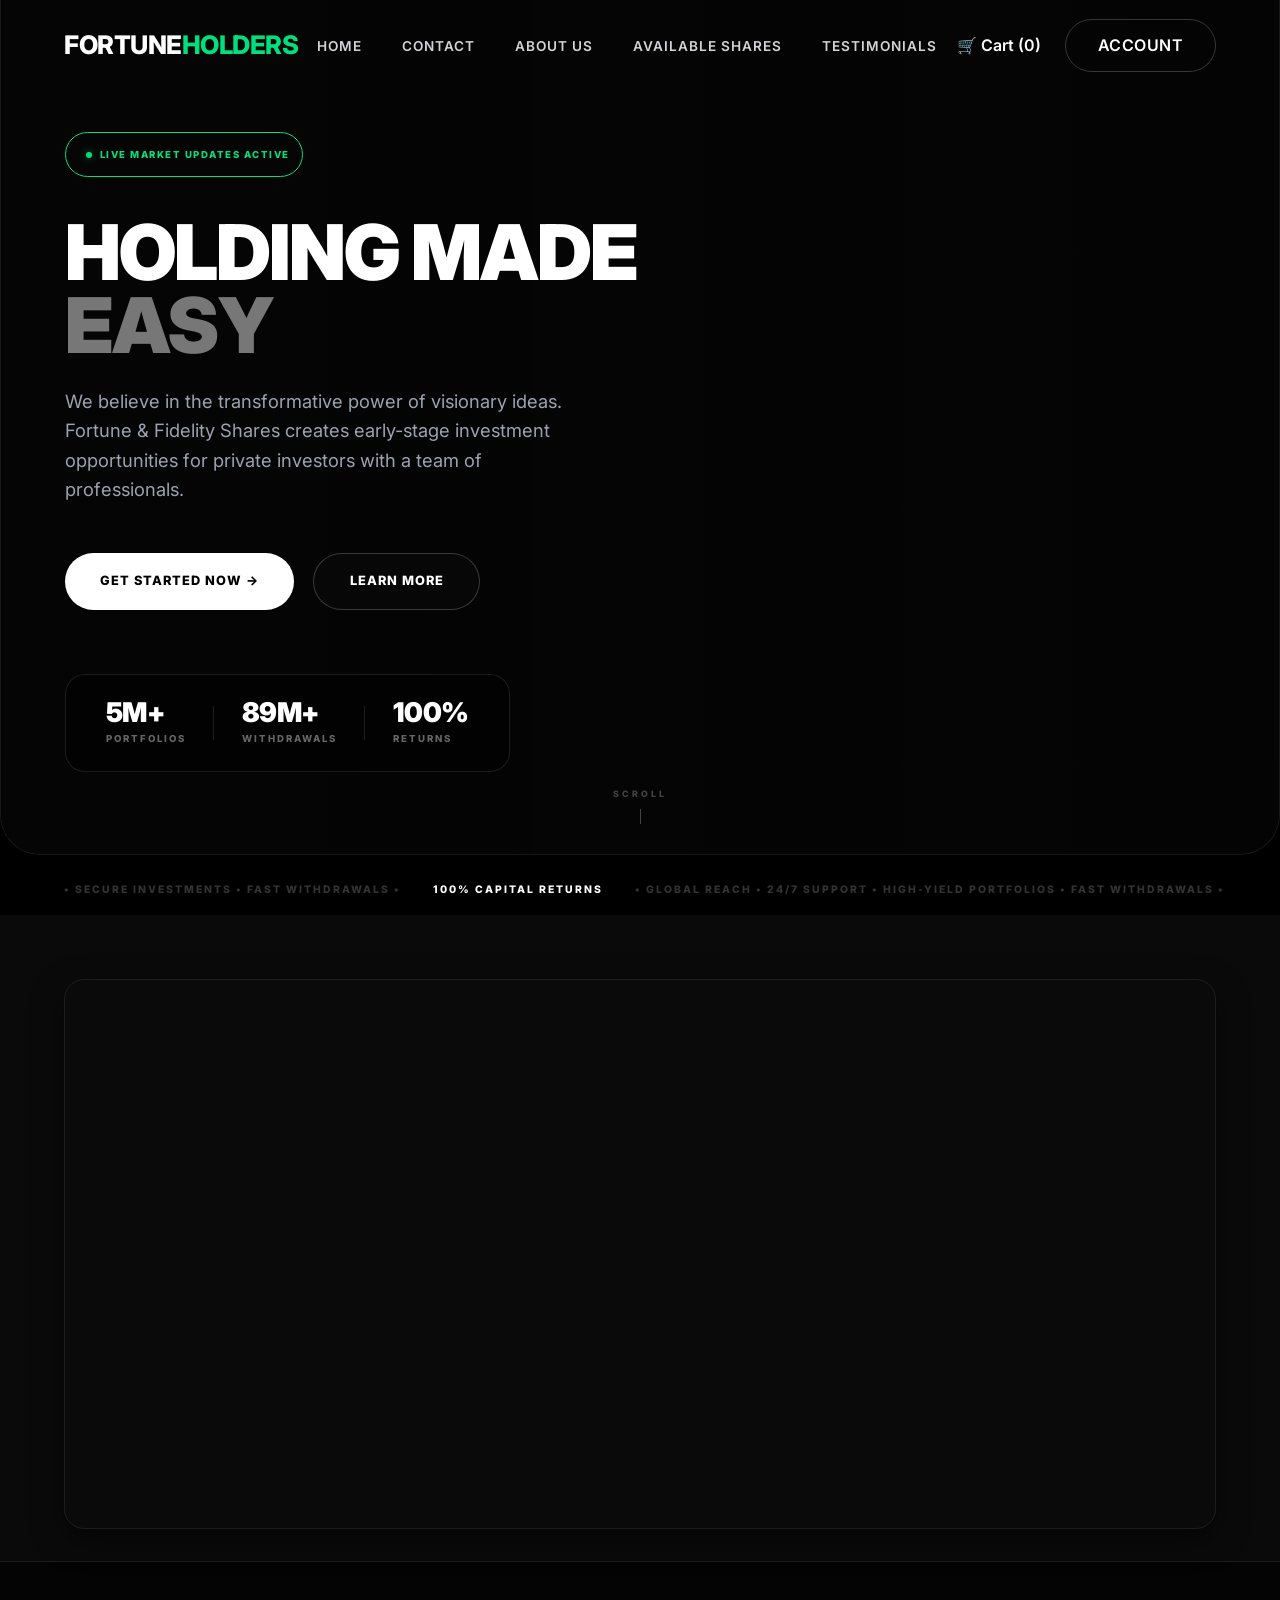
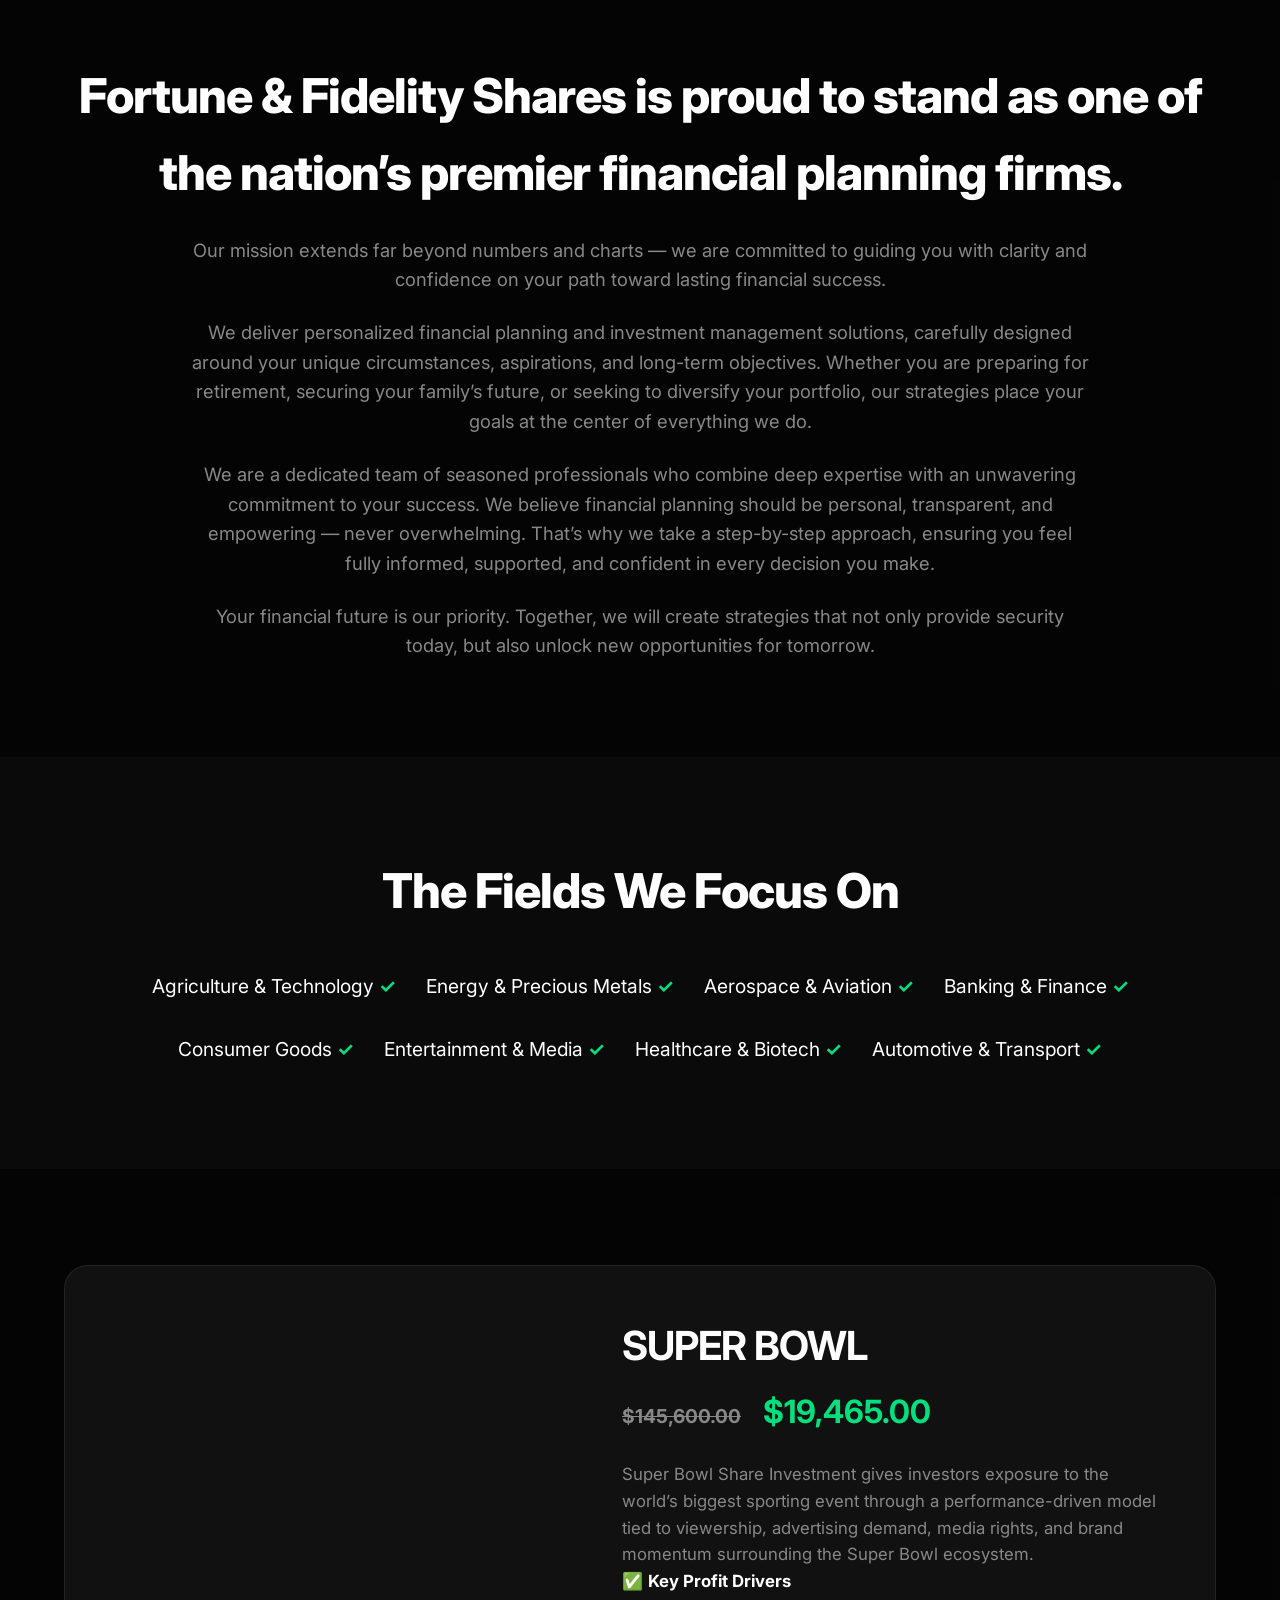
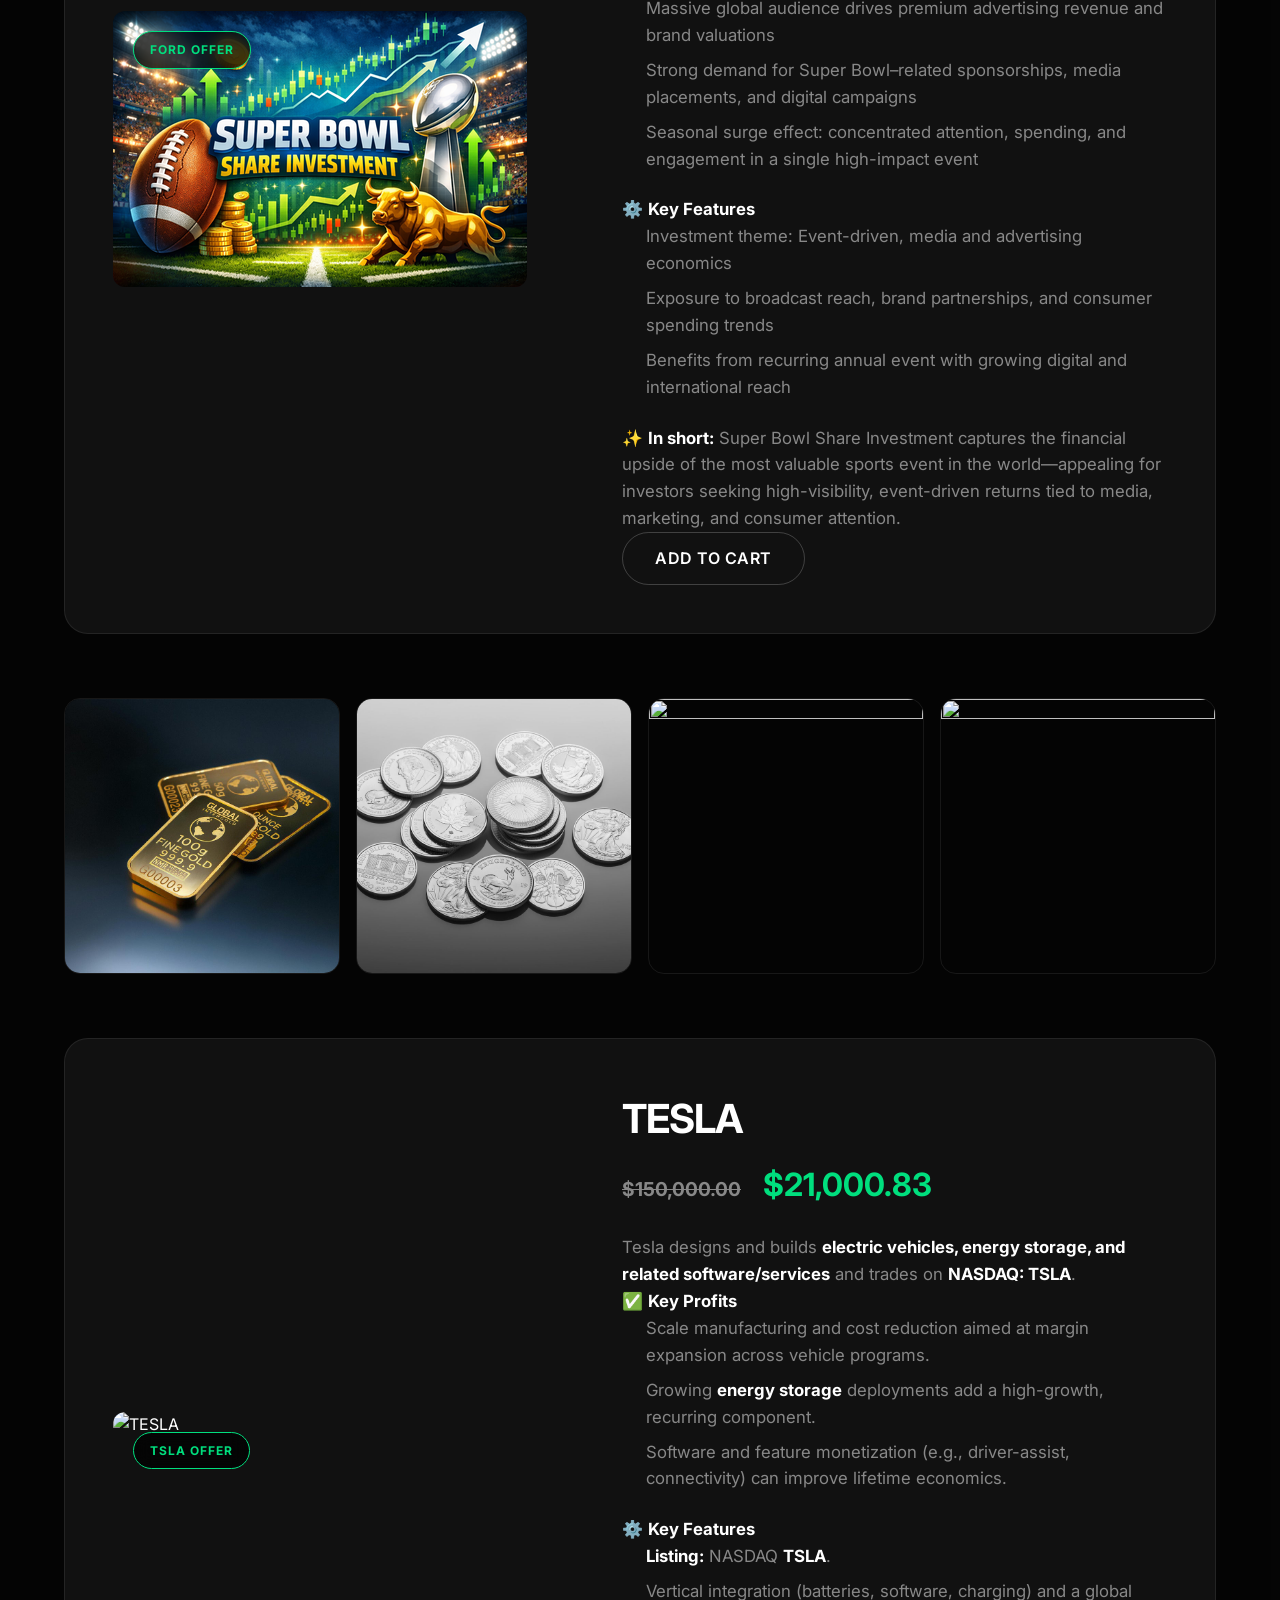
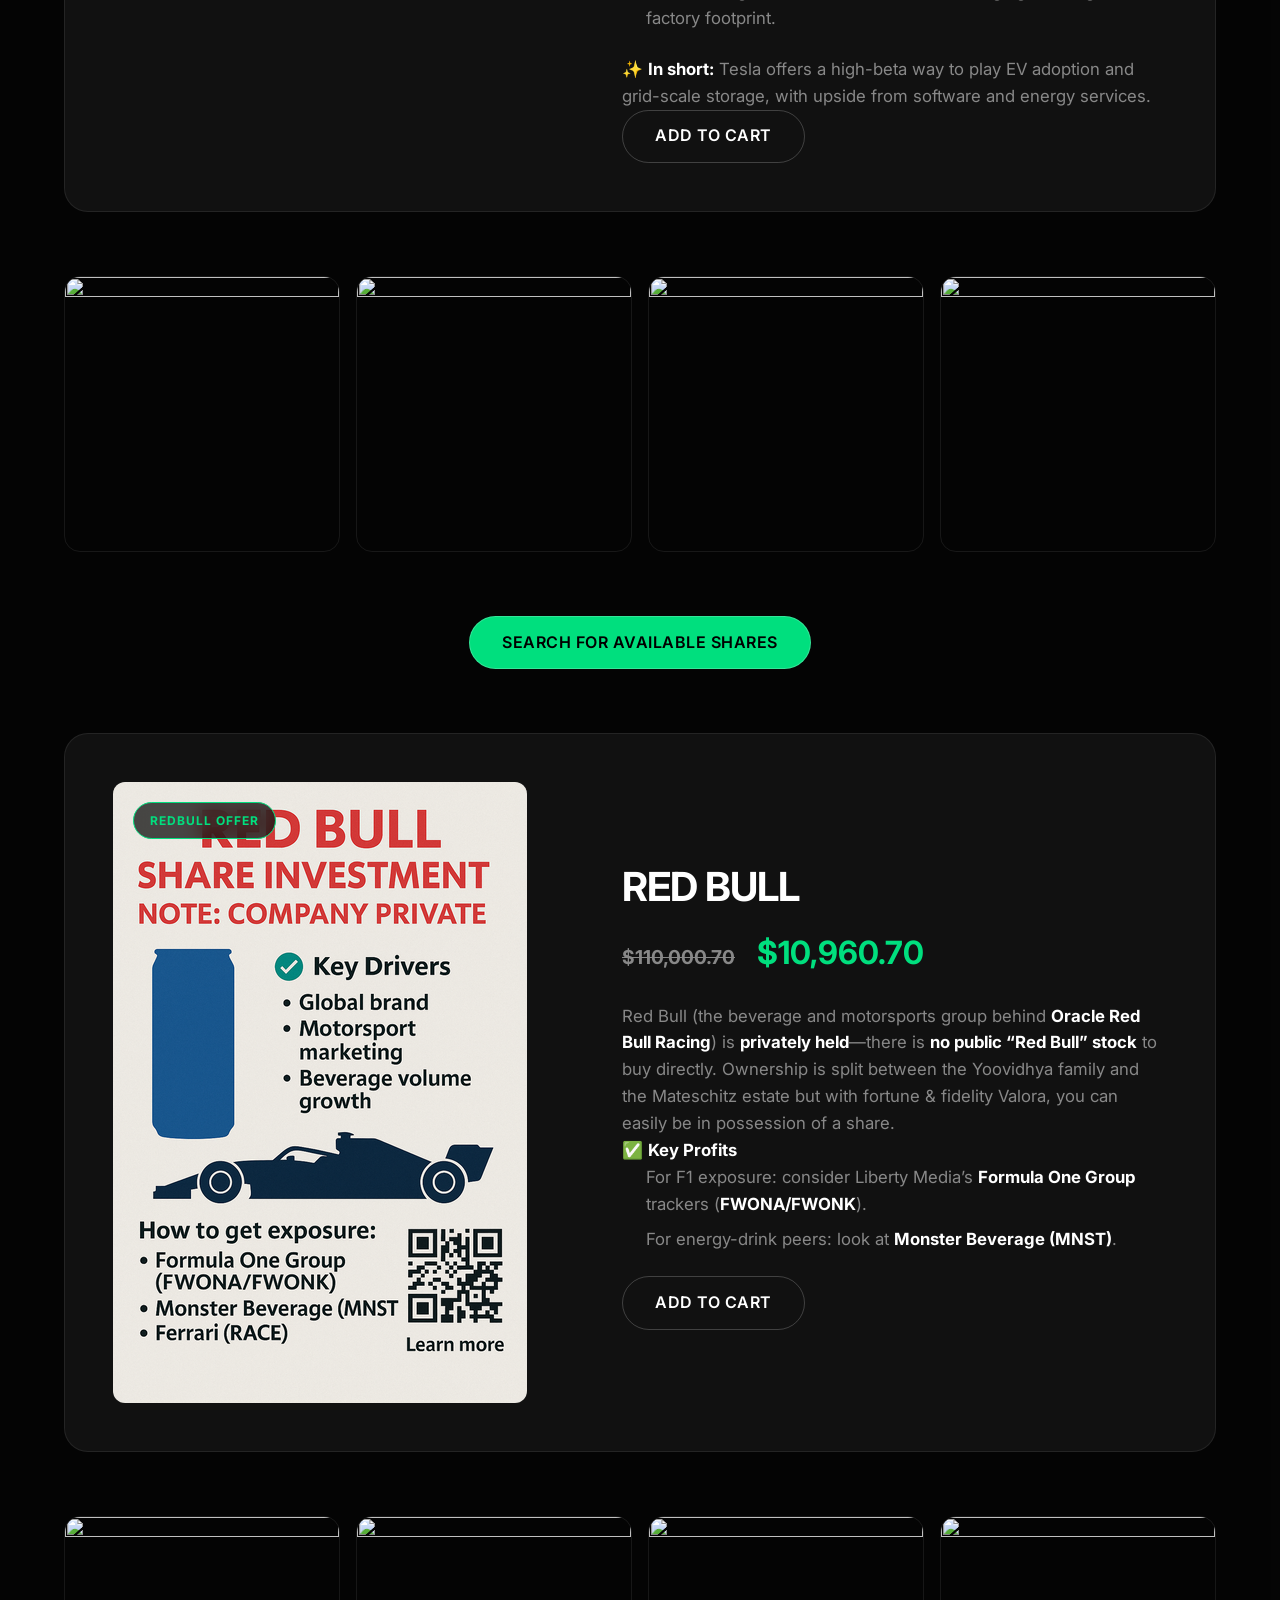
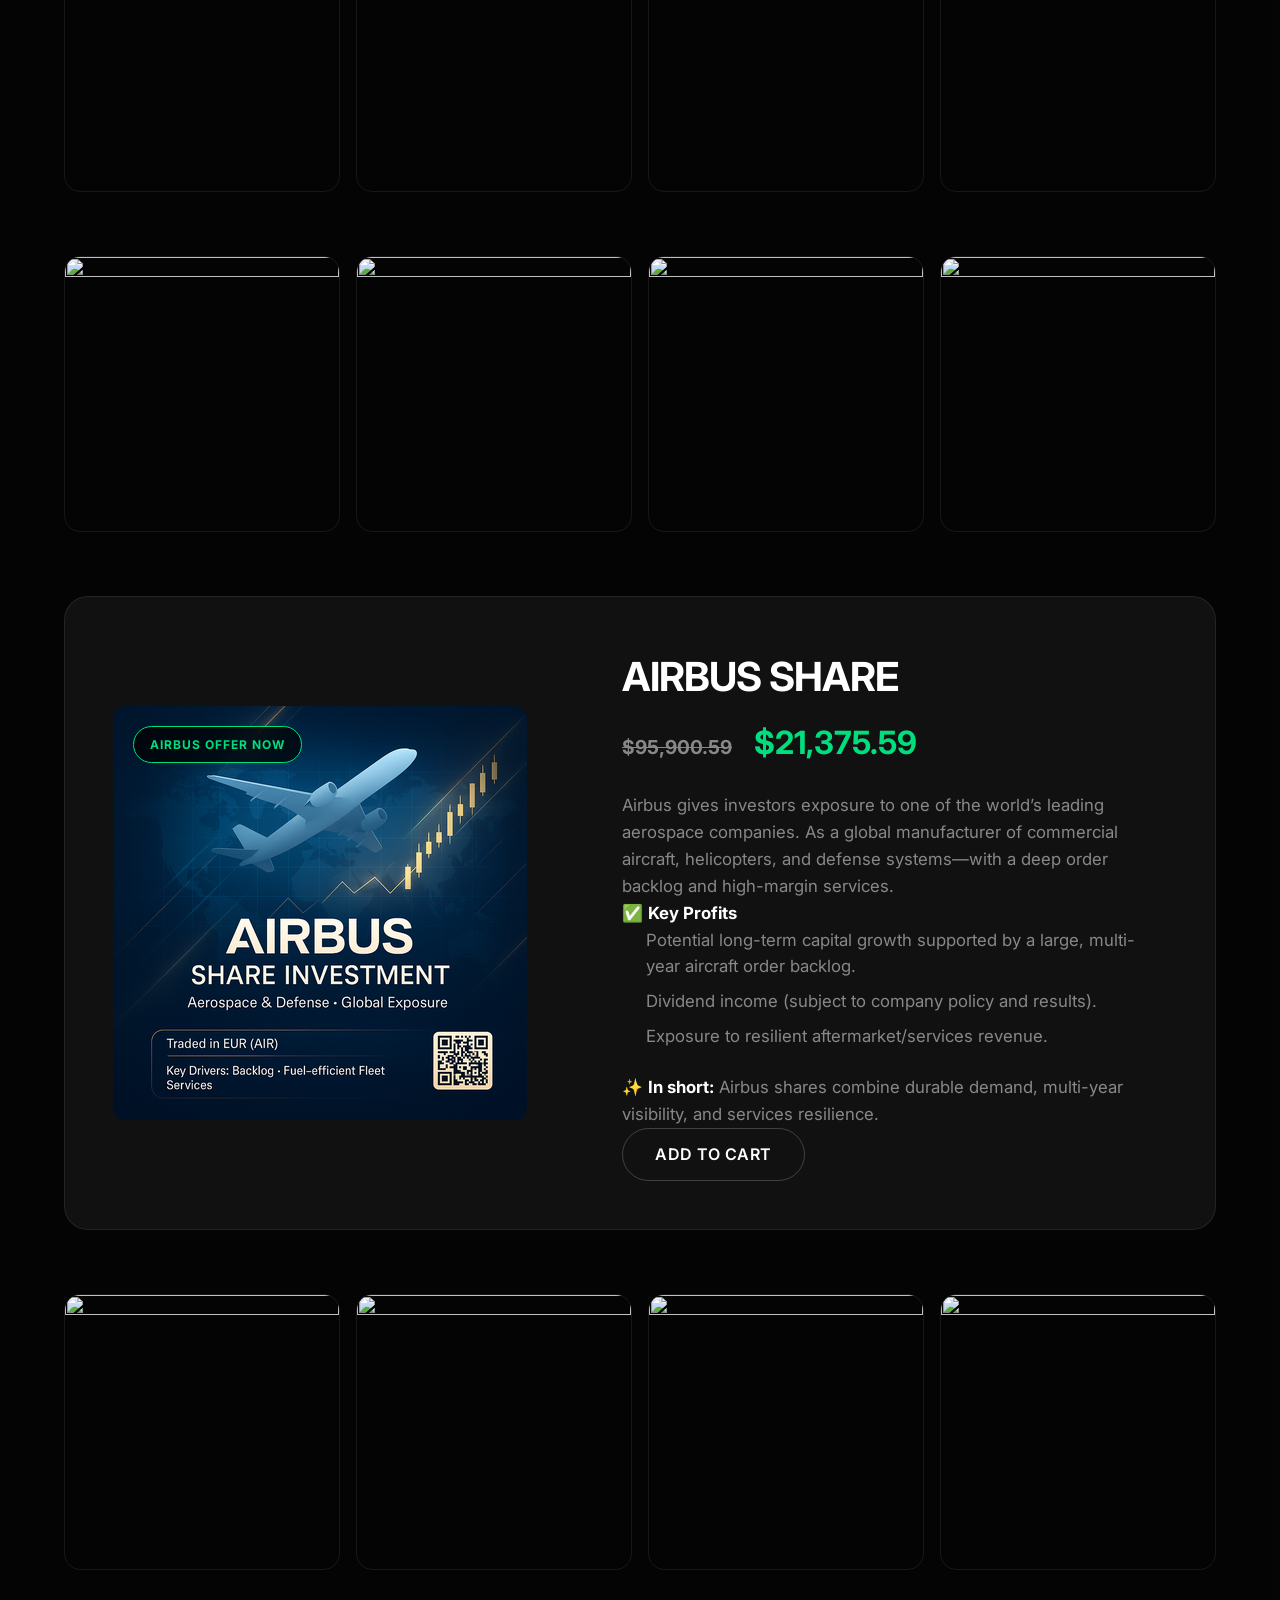
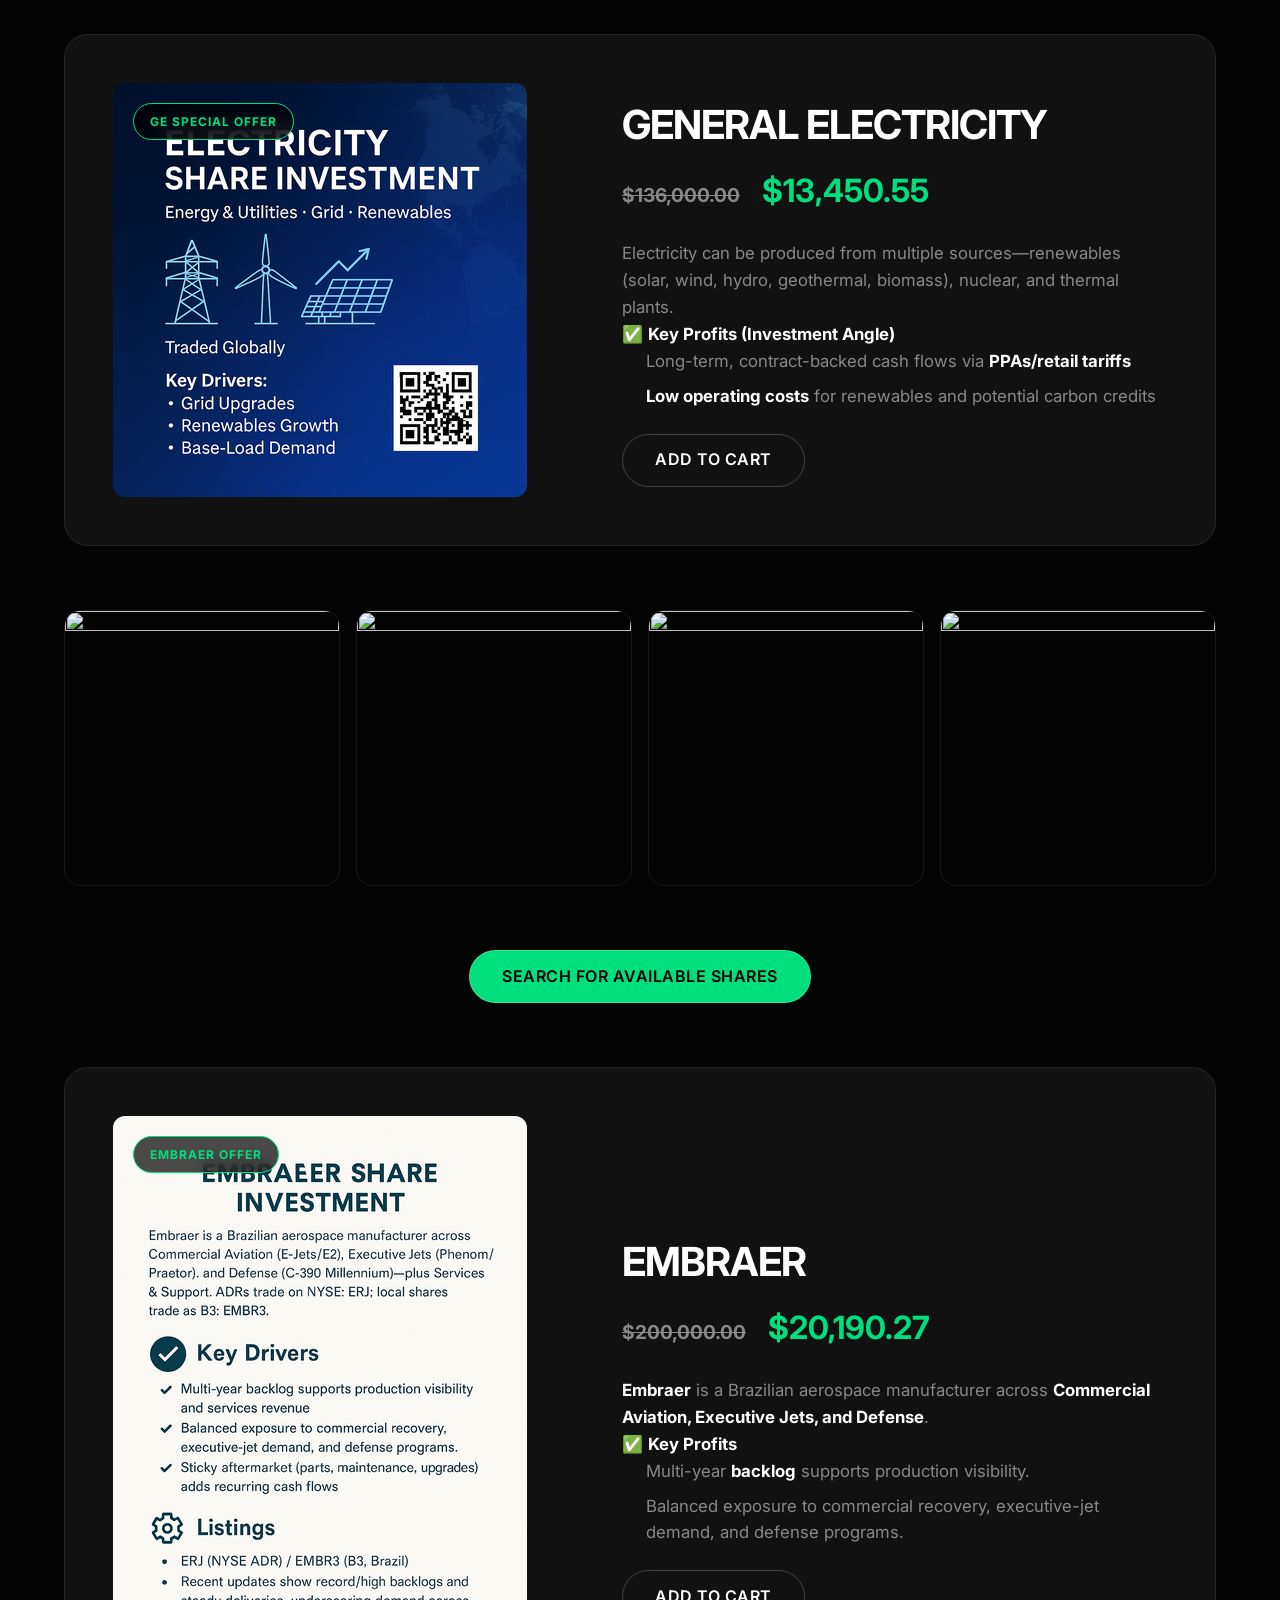
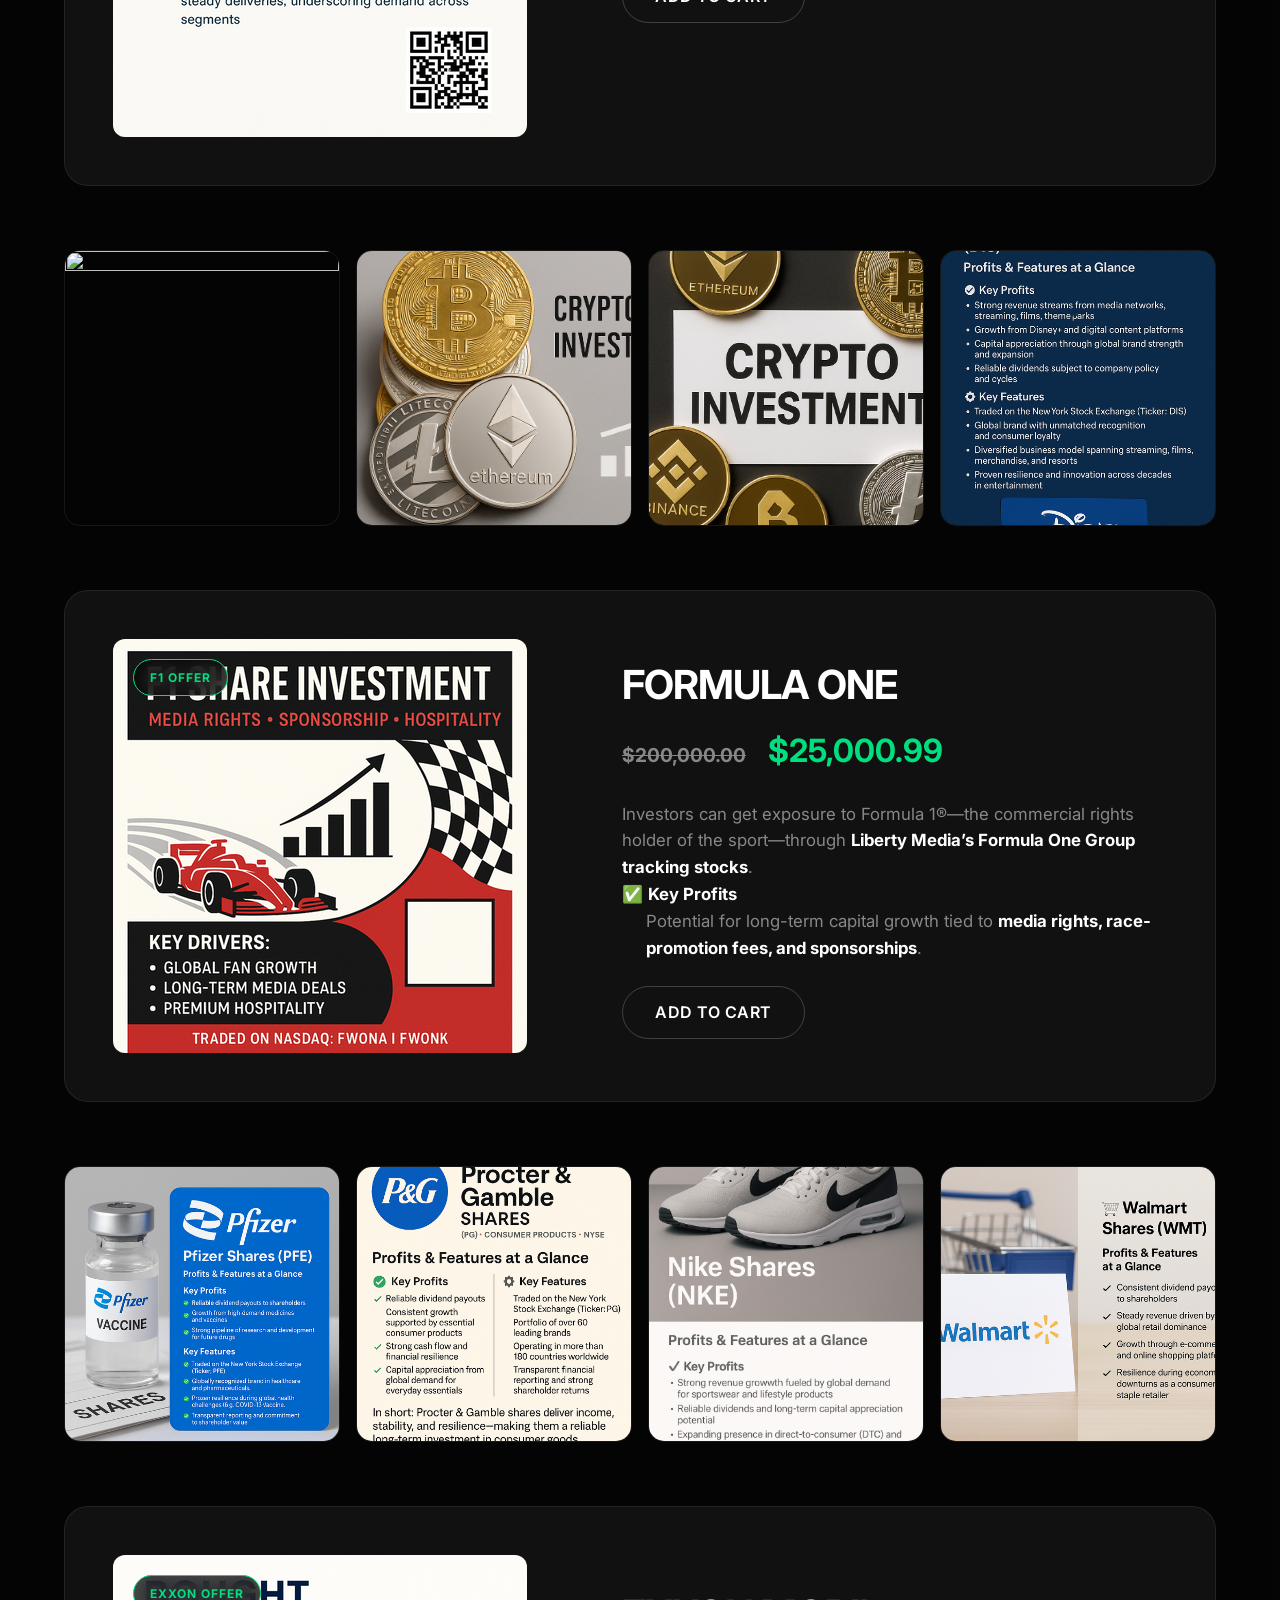
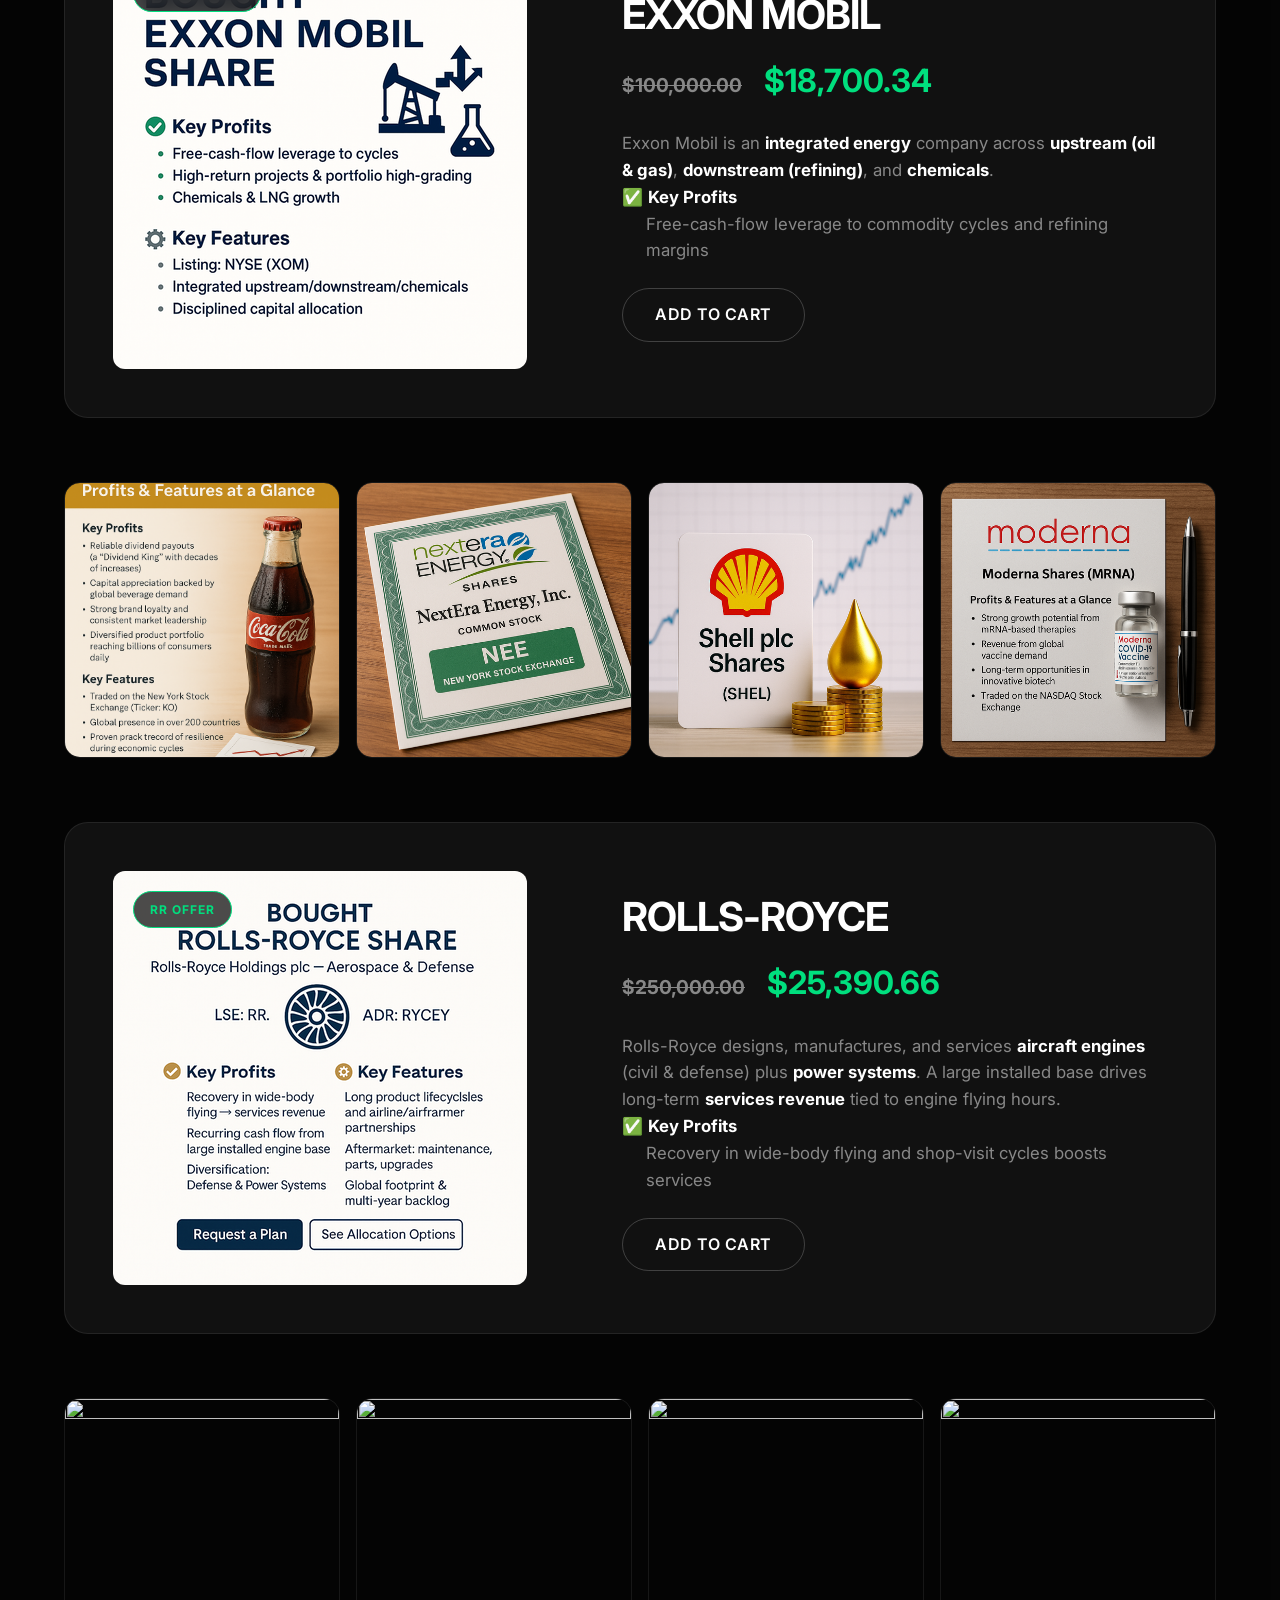
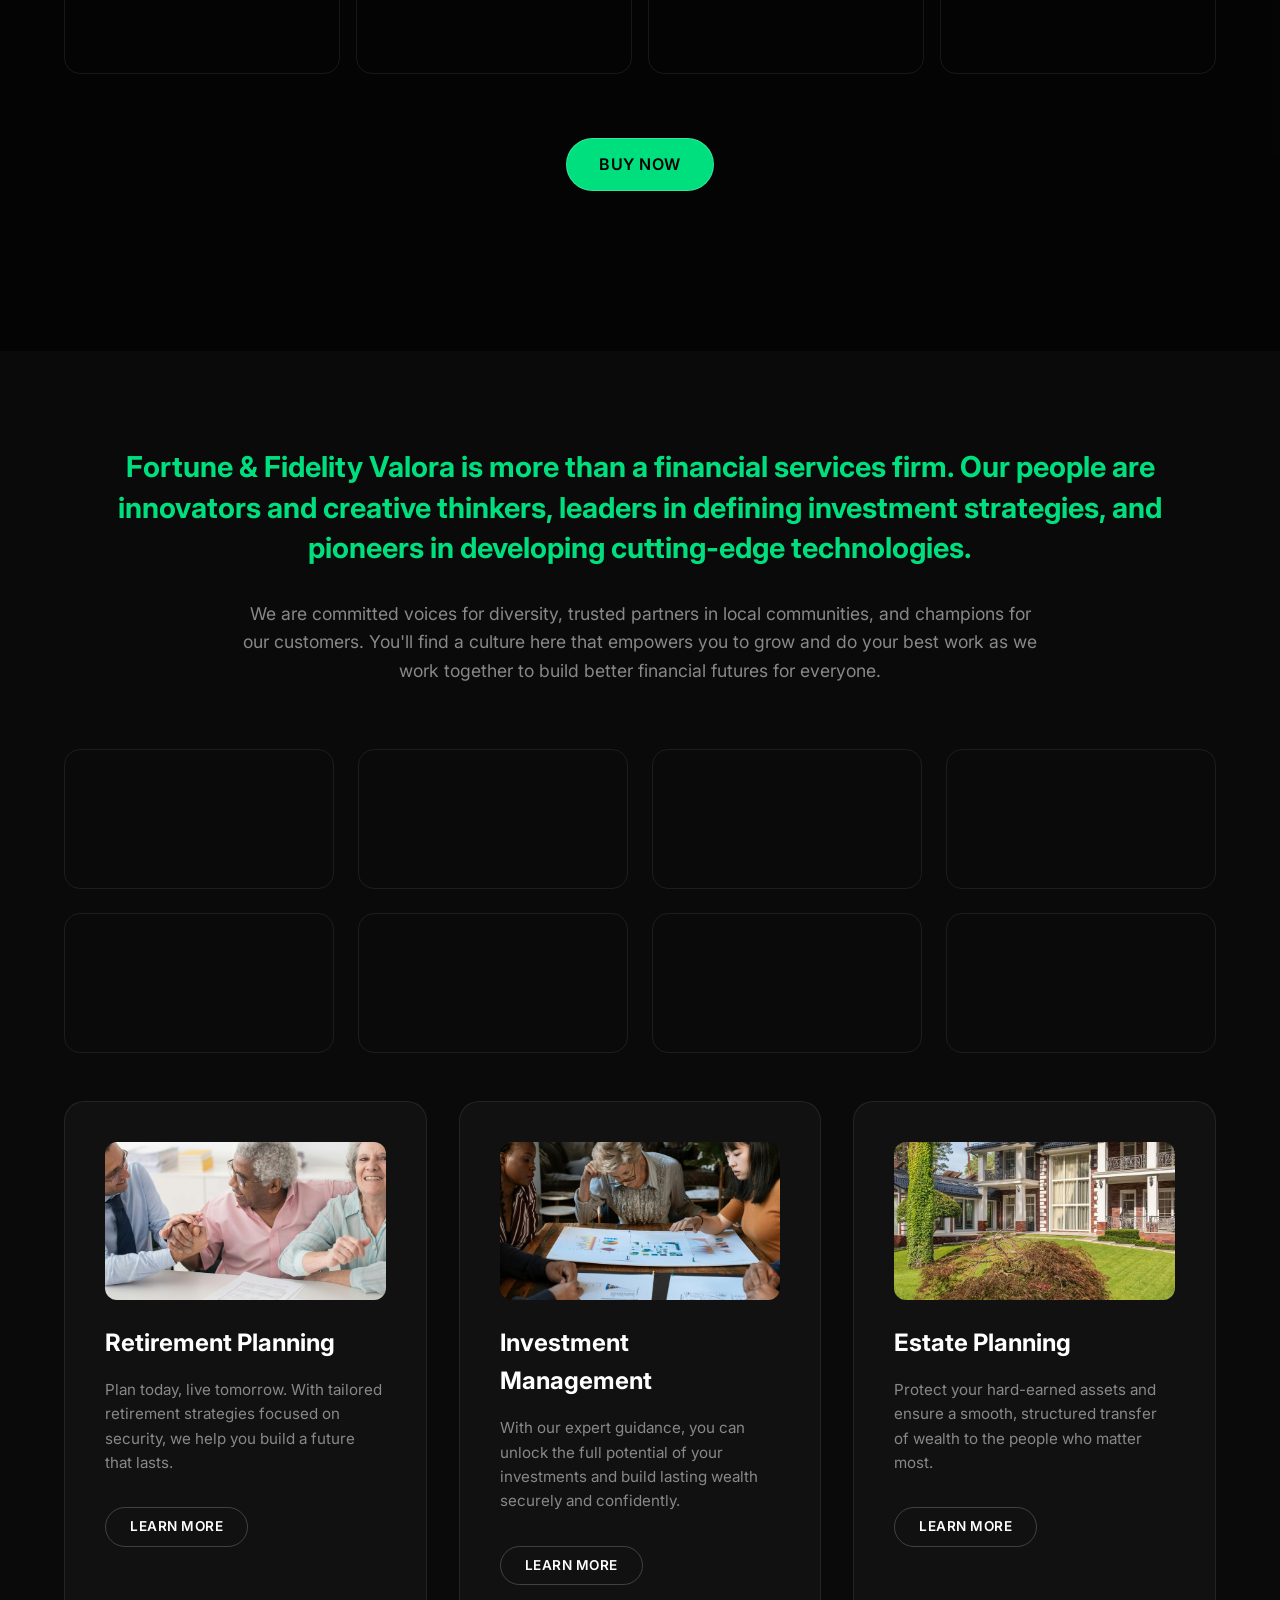
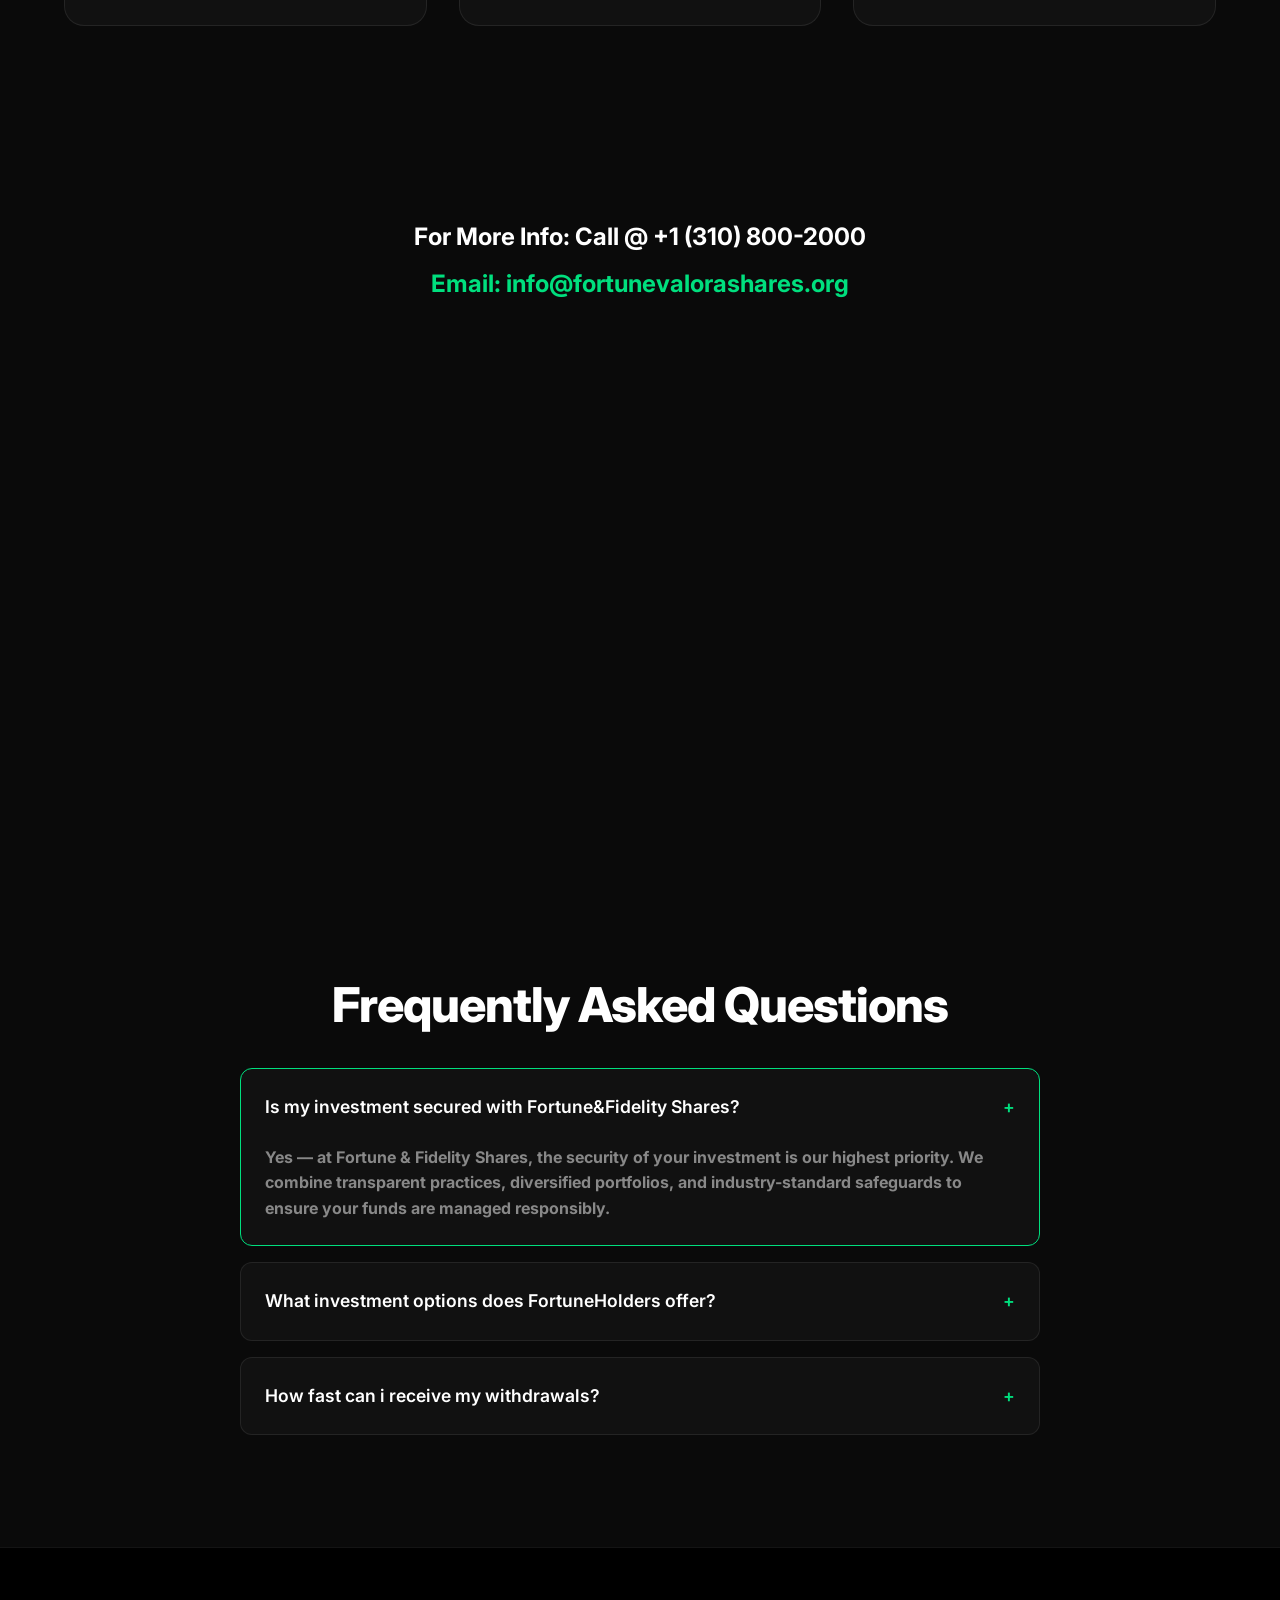
==== commit 76faf43a: "Update index.html" ====
--- a/index.html
+++ b/index.html
@@ -350,6 +350,8 @@
             <div class="hero-overlay-dark">
                 <div class="hero-content-left">
                     <div class="hero-badge">
+                        <br>
+                        <br>
                         <span class="dot"></span> LIVE MARKET UPDATES ACTIVE
                     </div>
                     
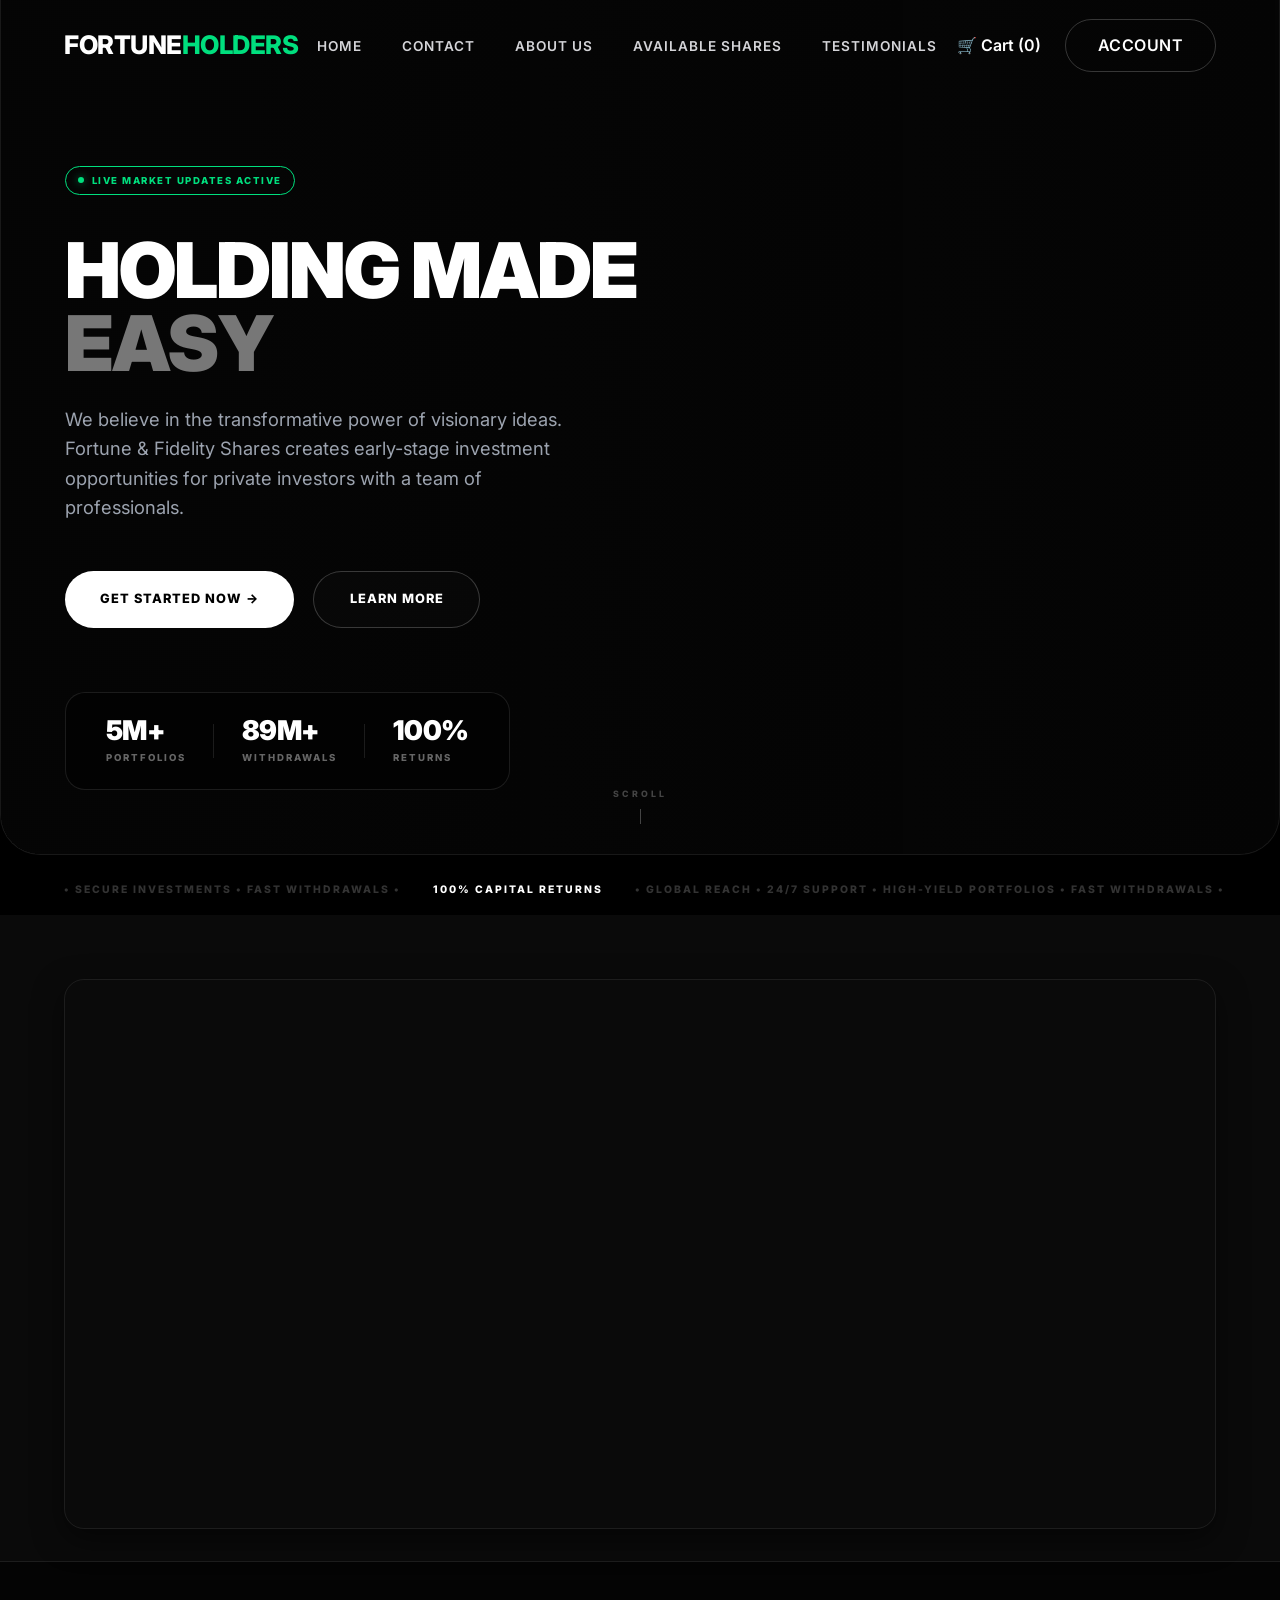
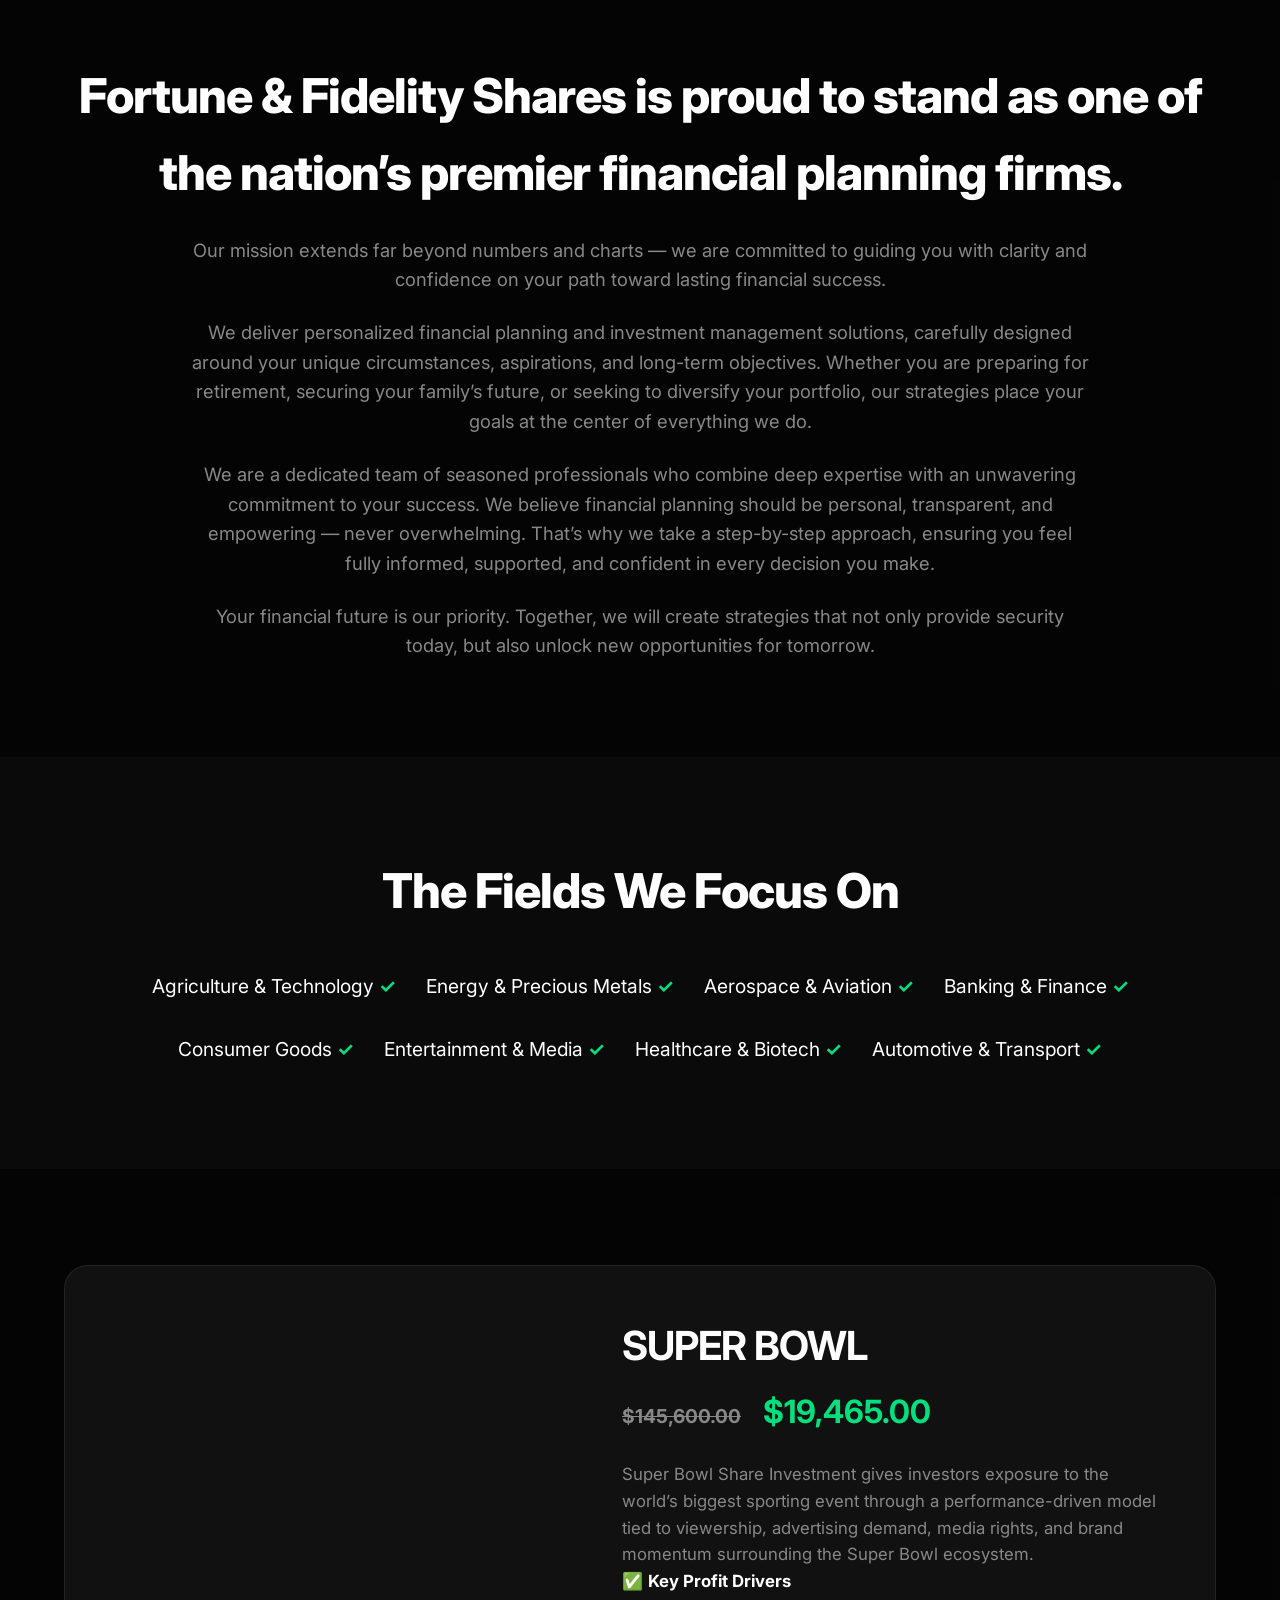
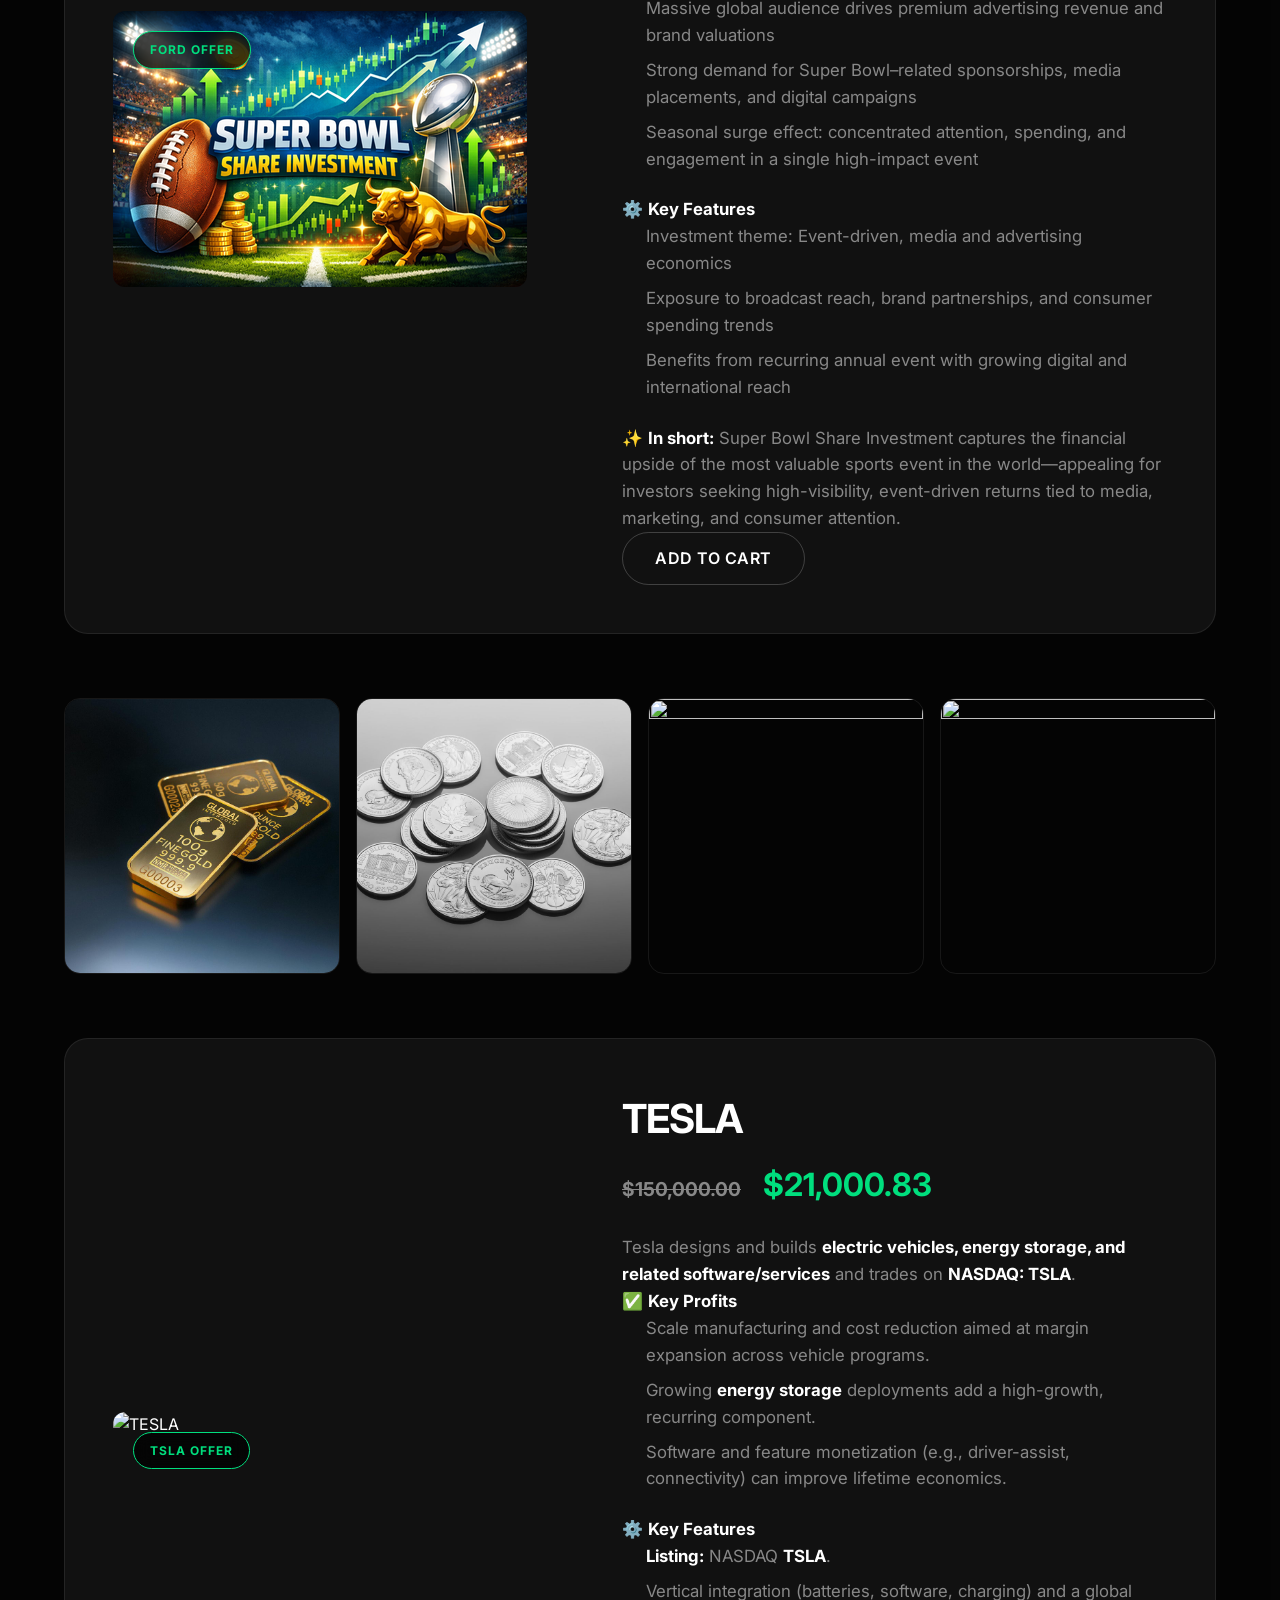
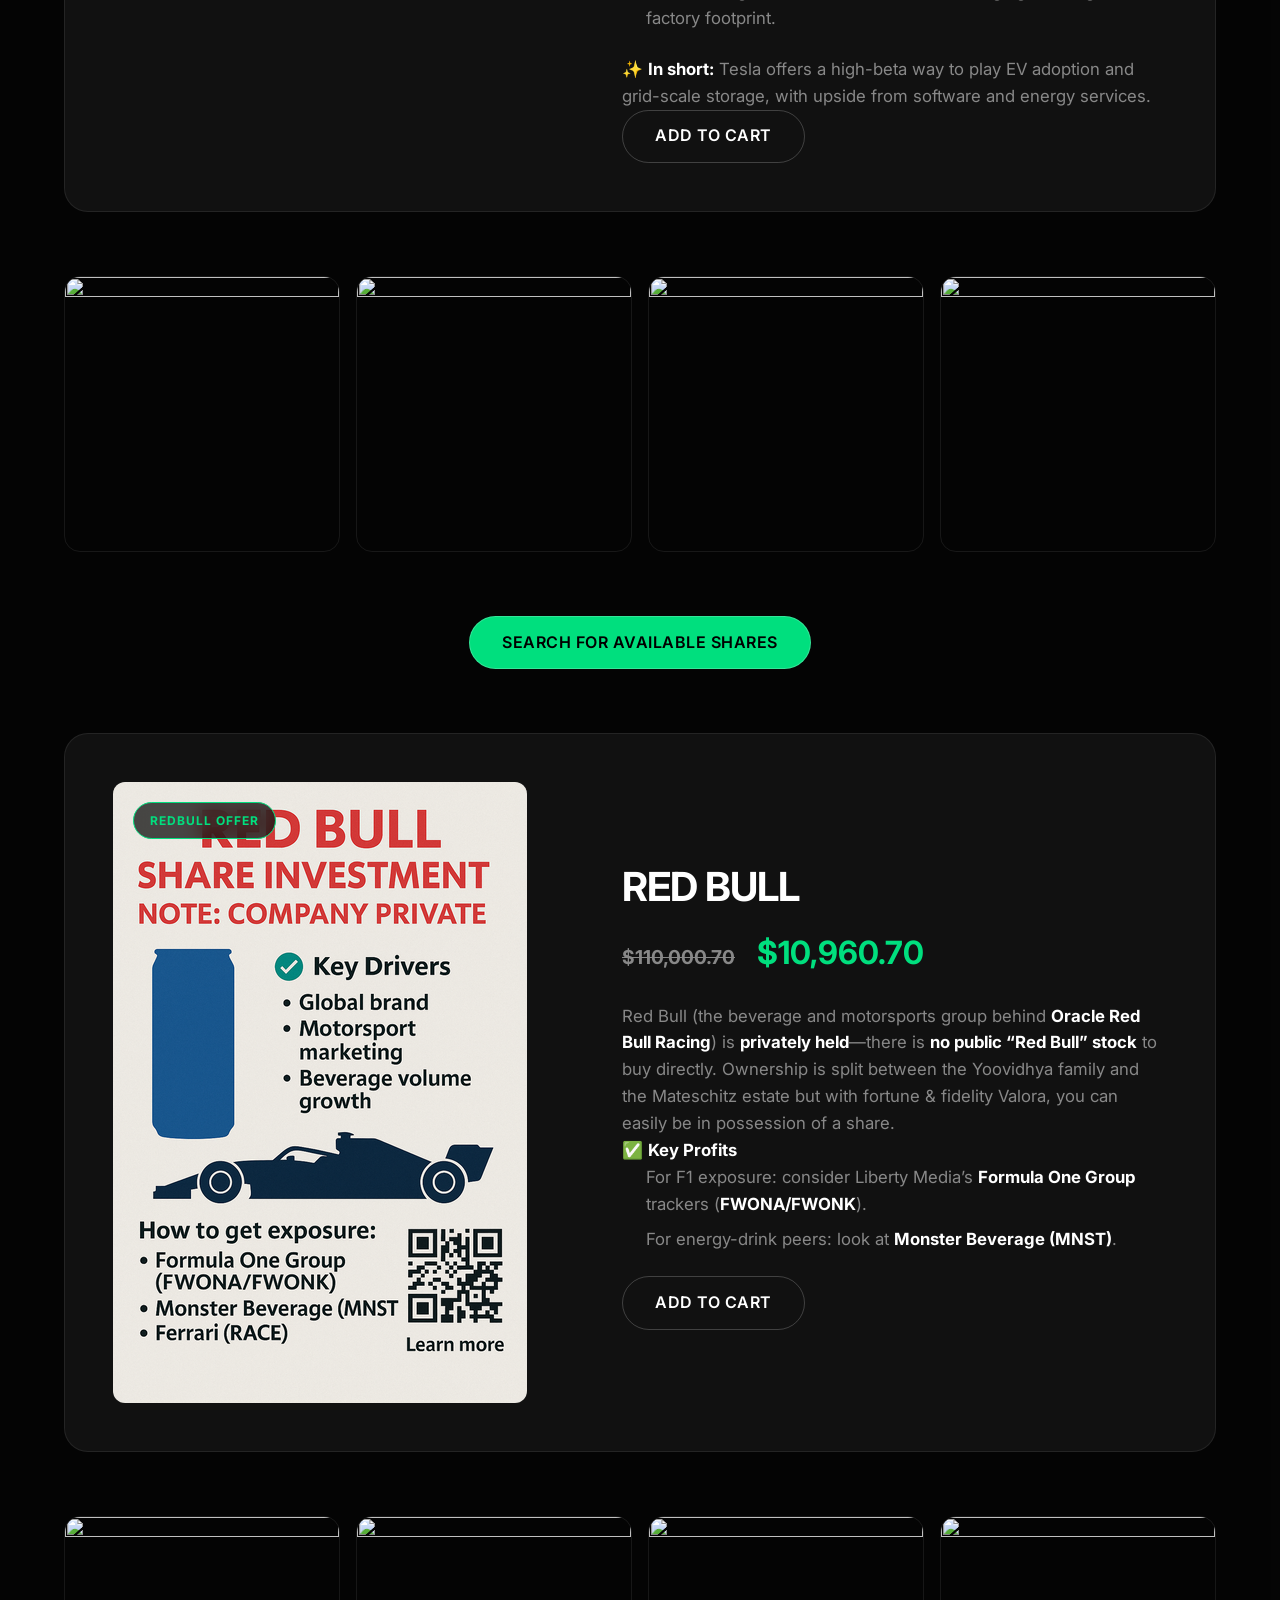
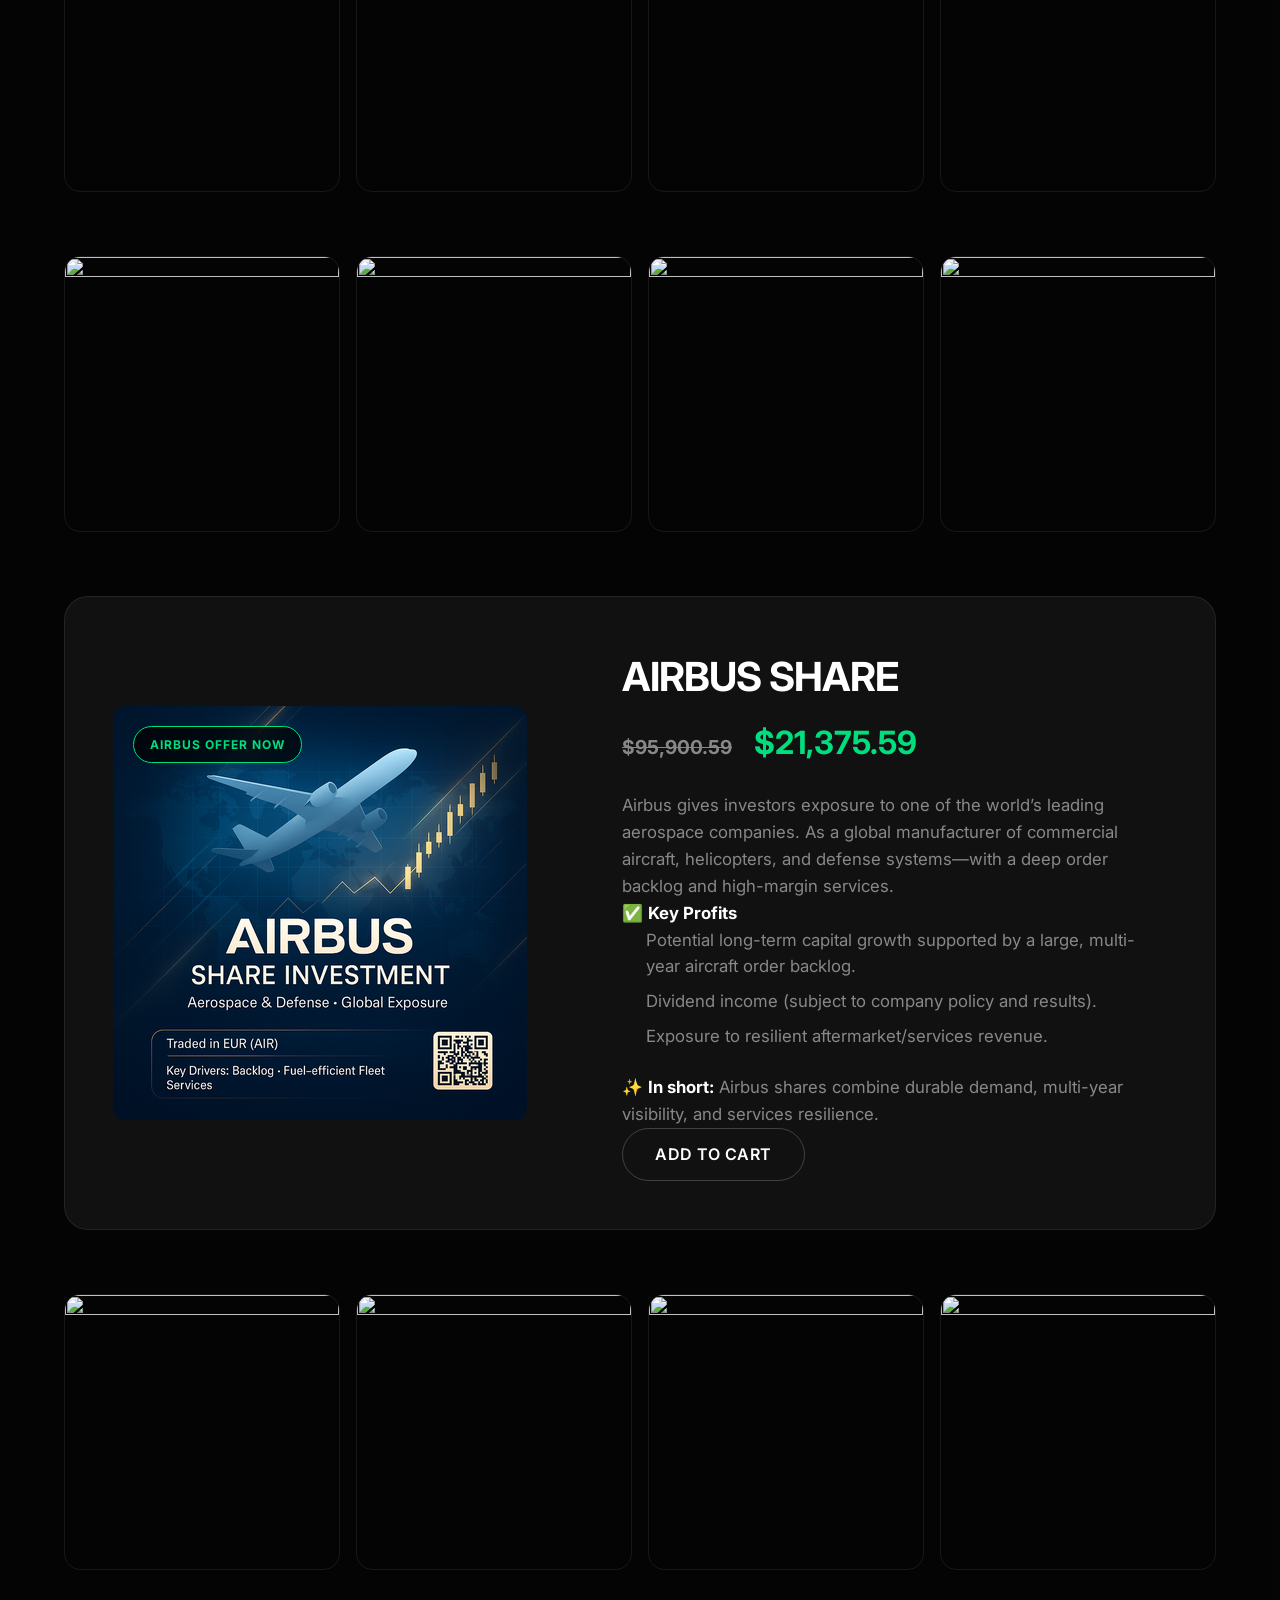
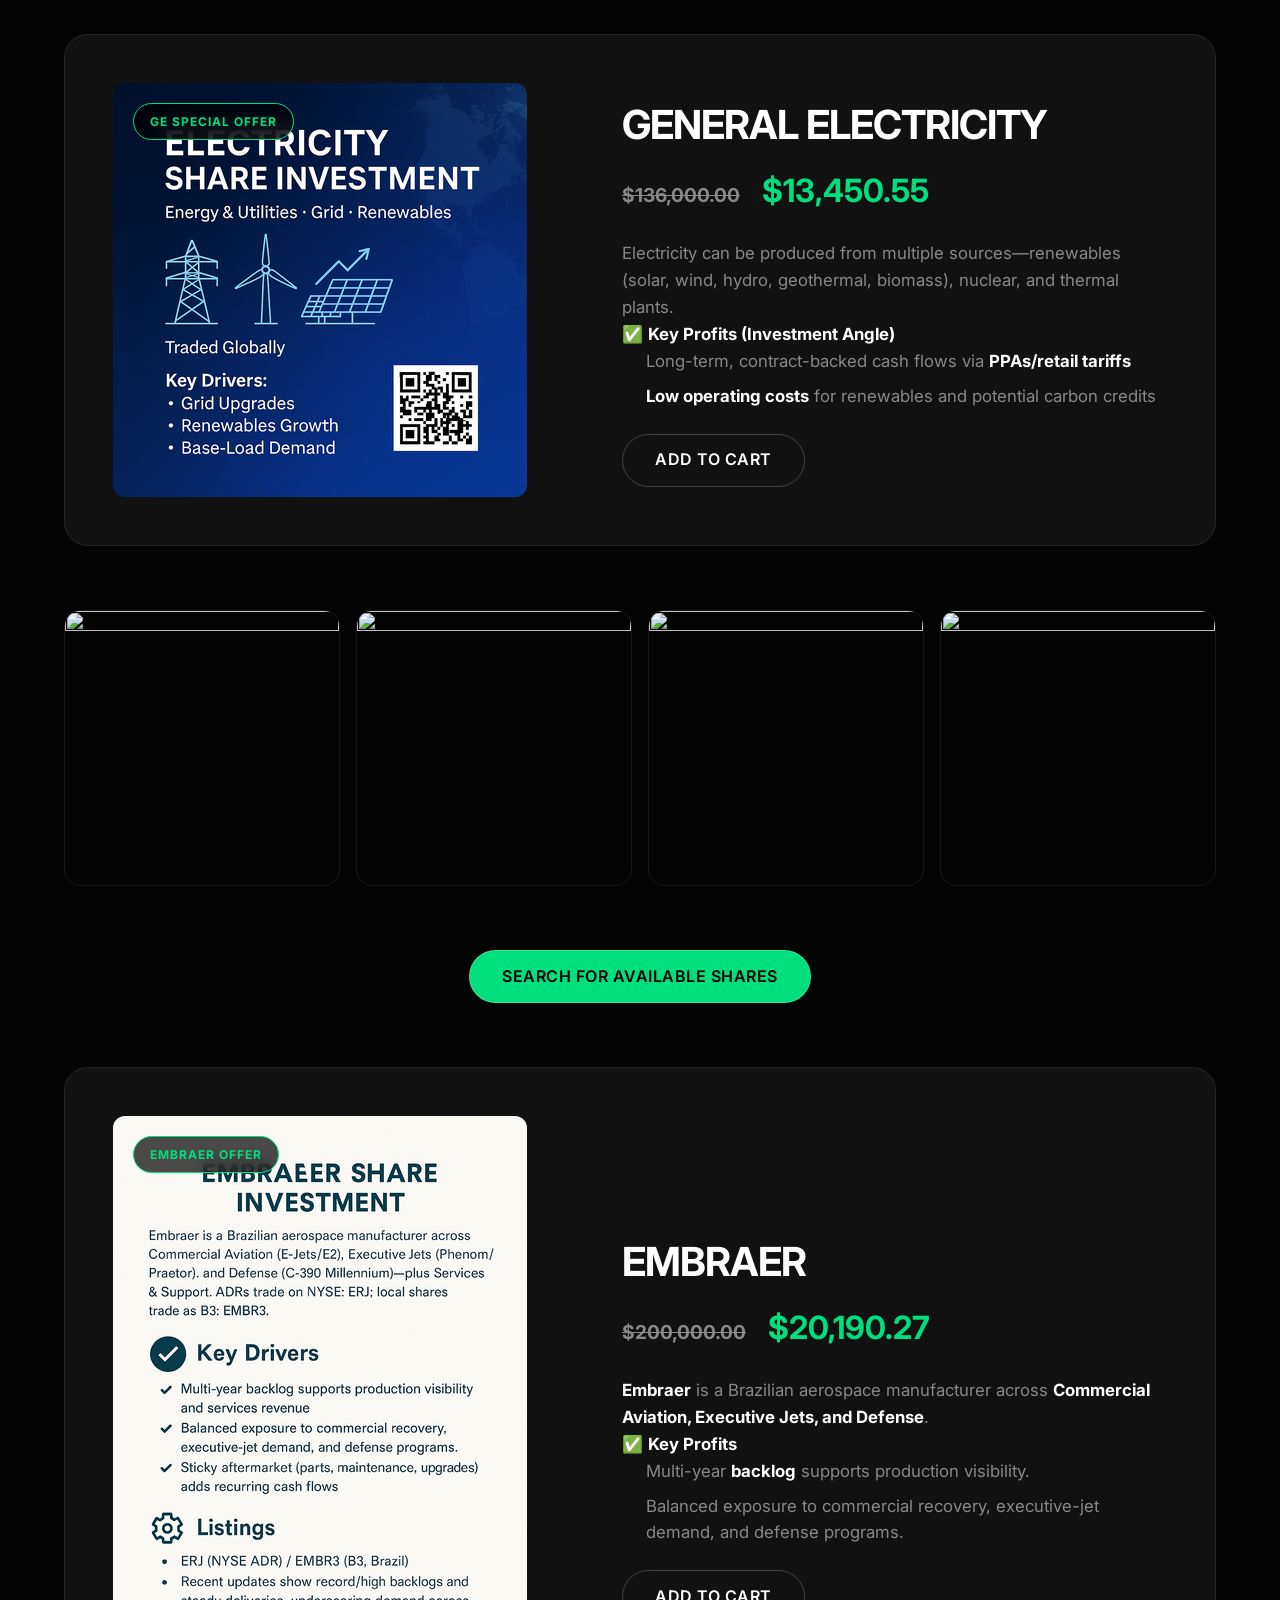
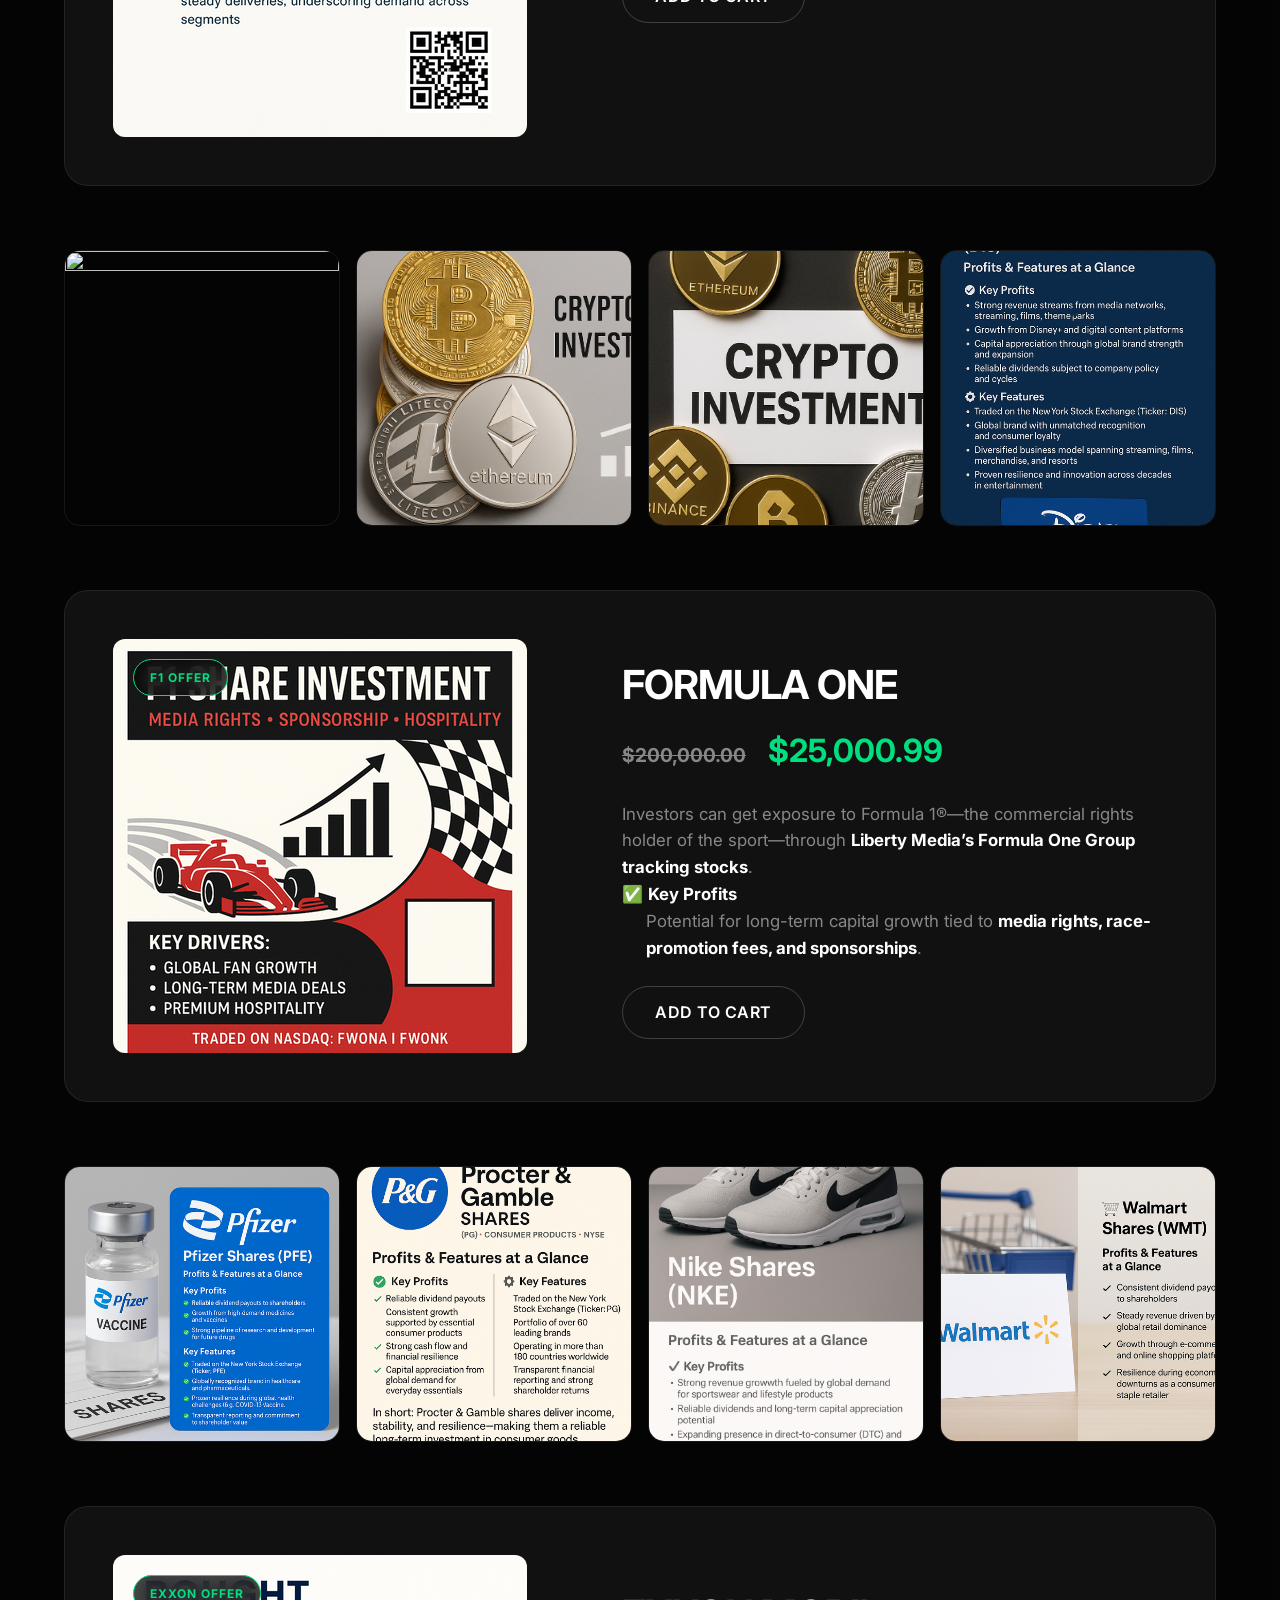
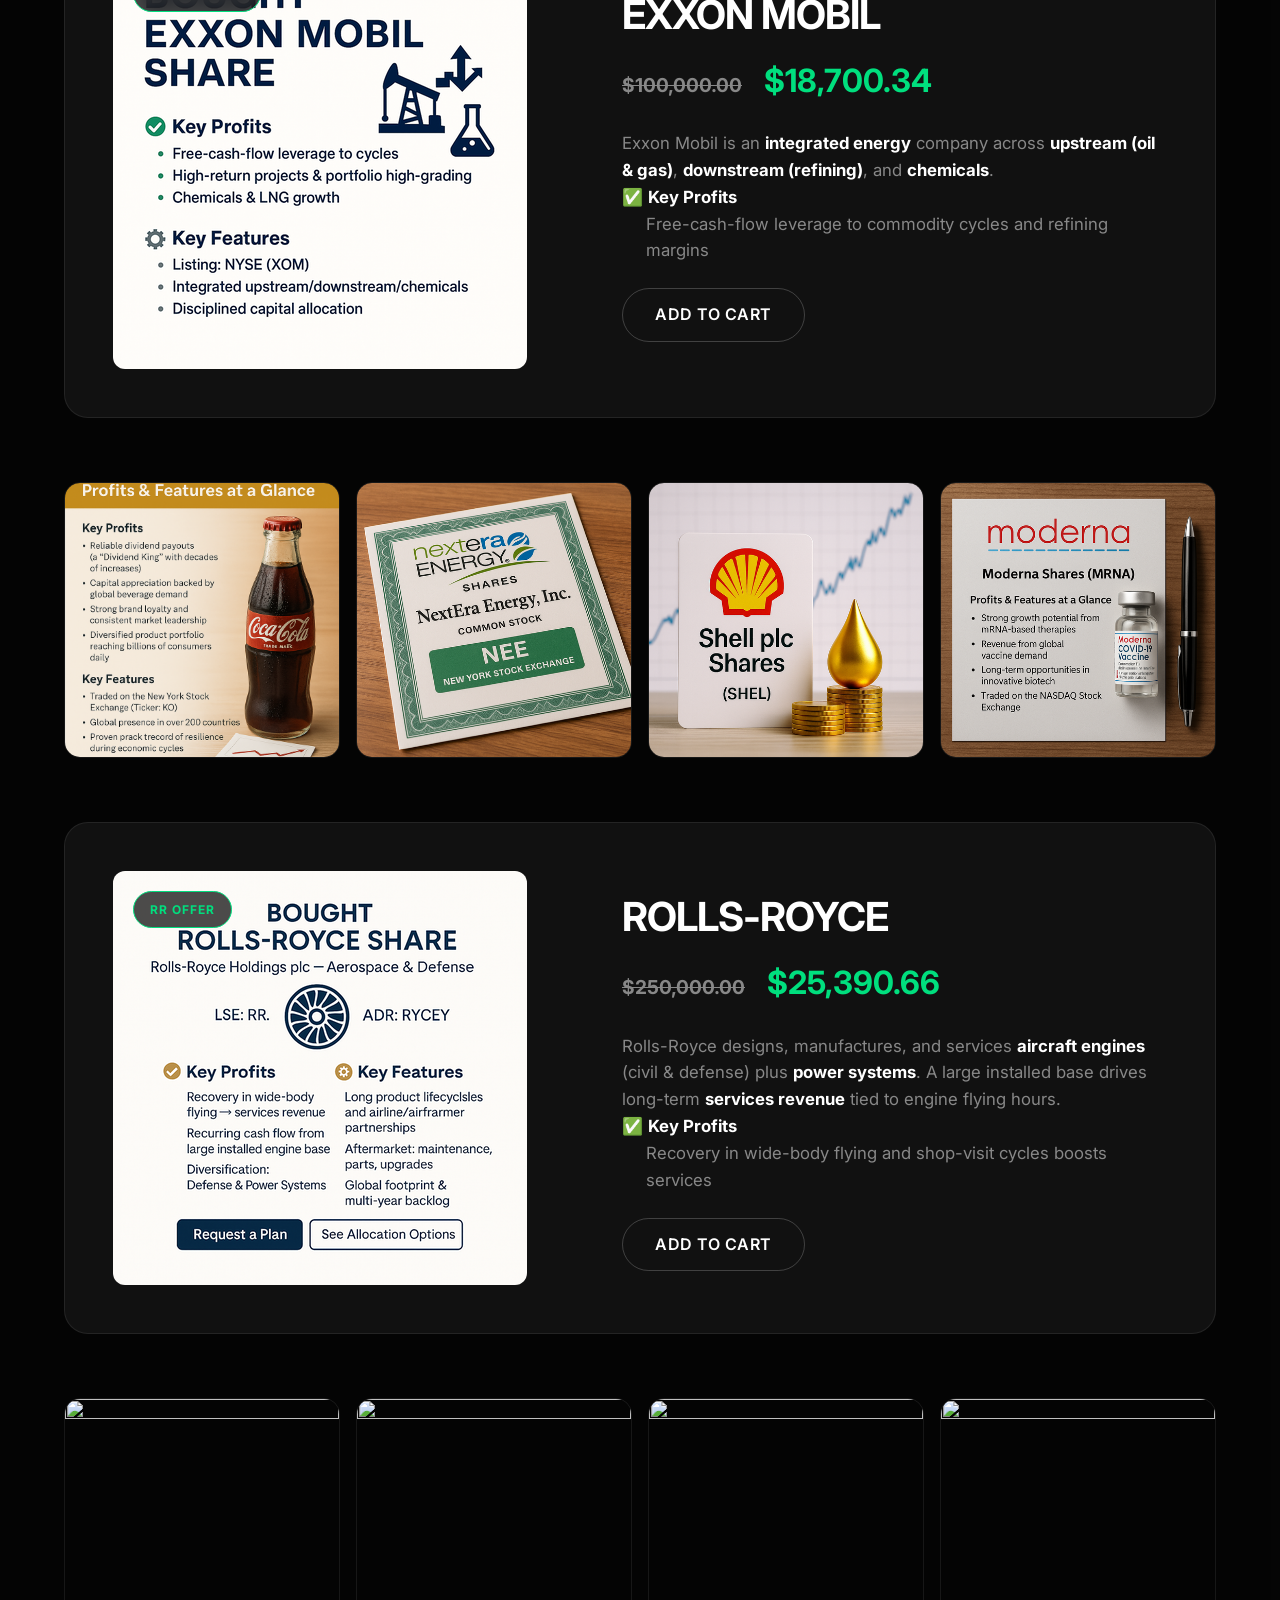
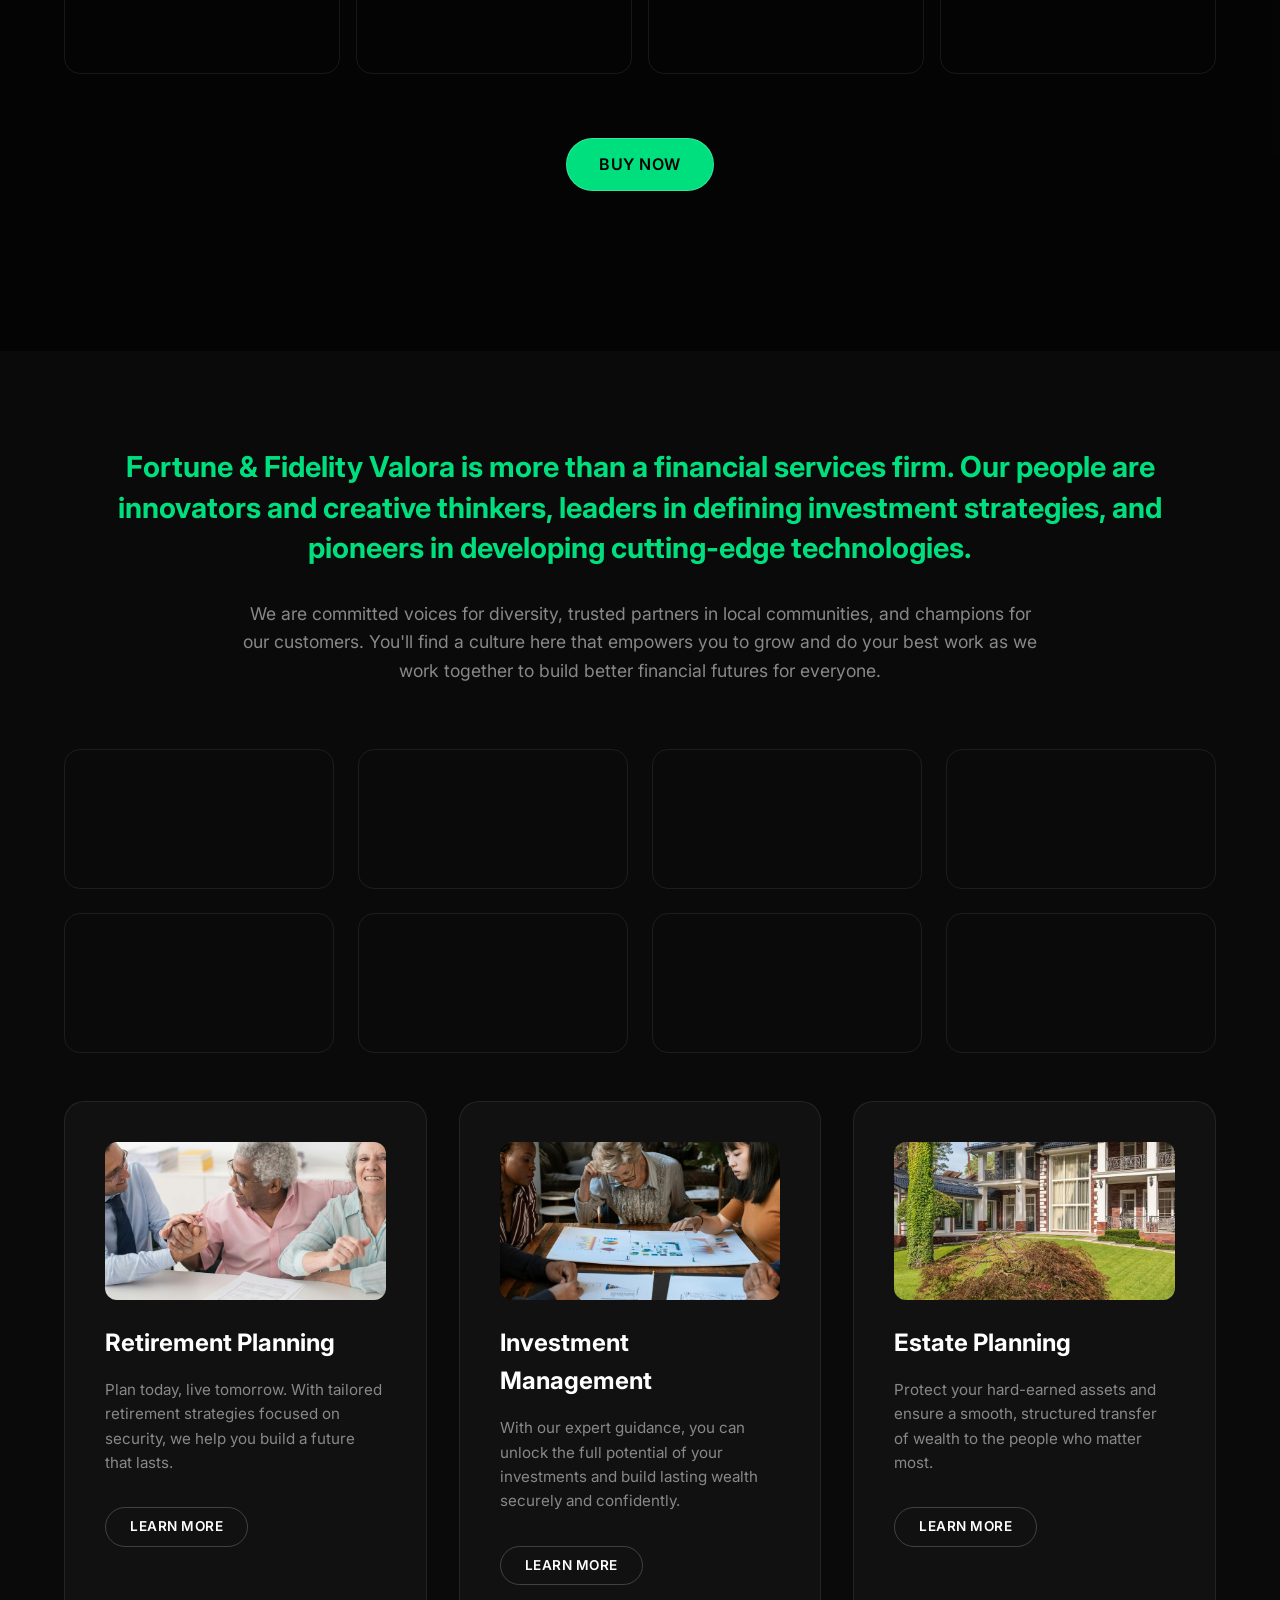
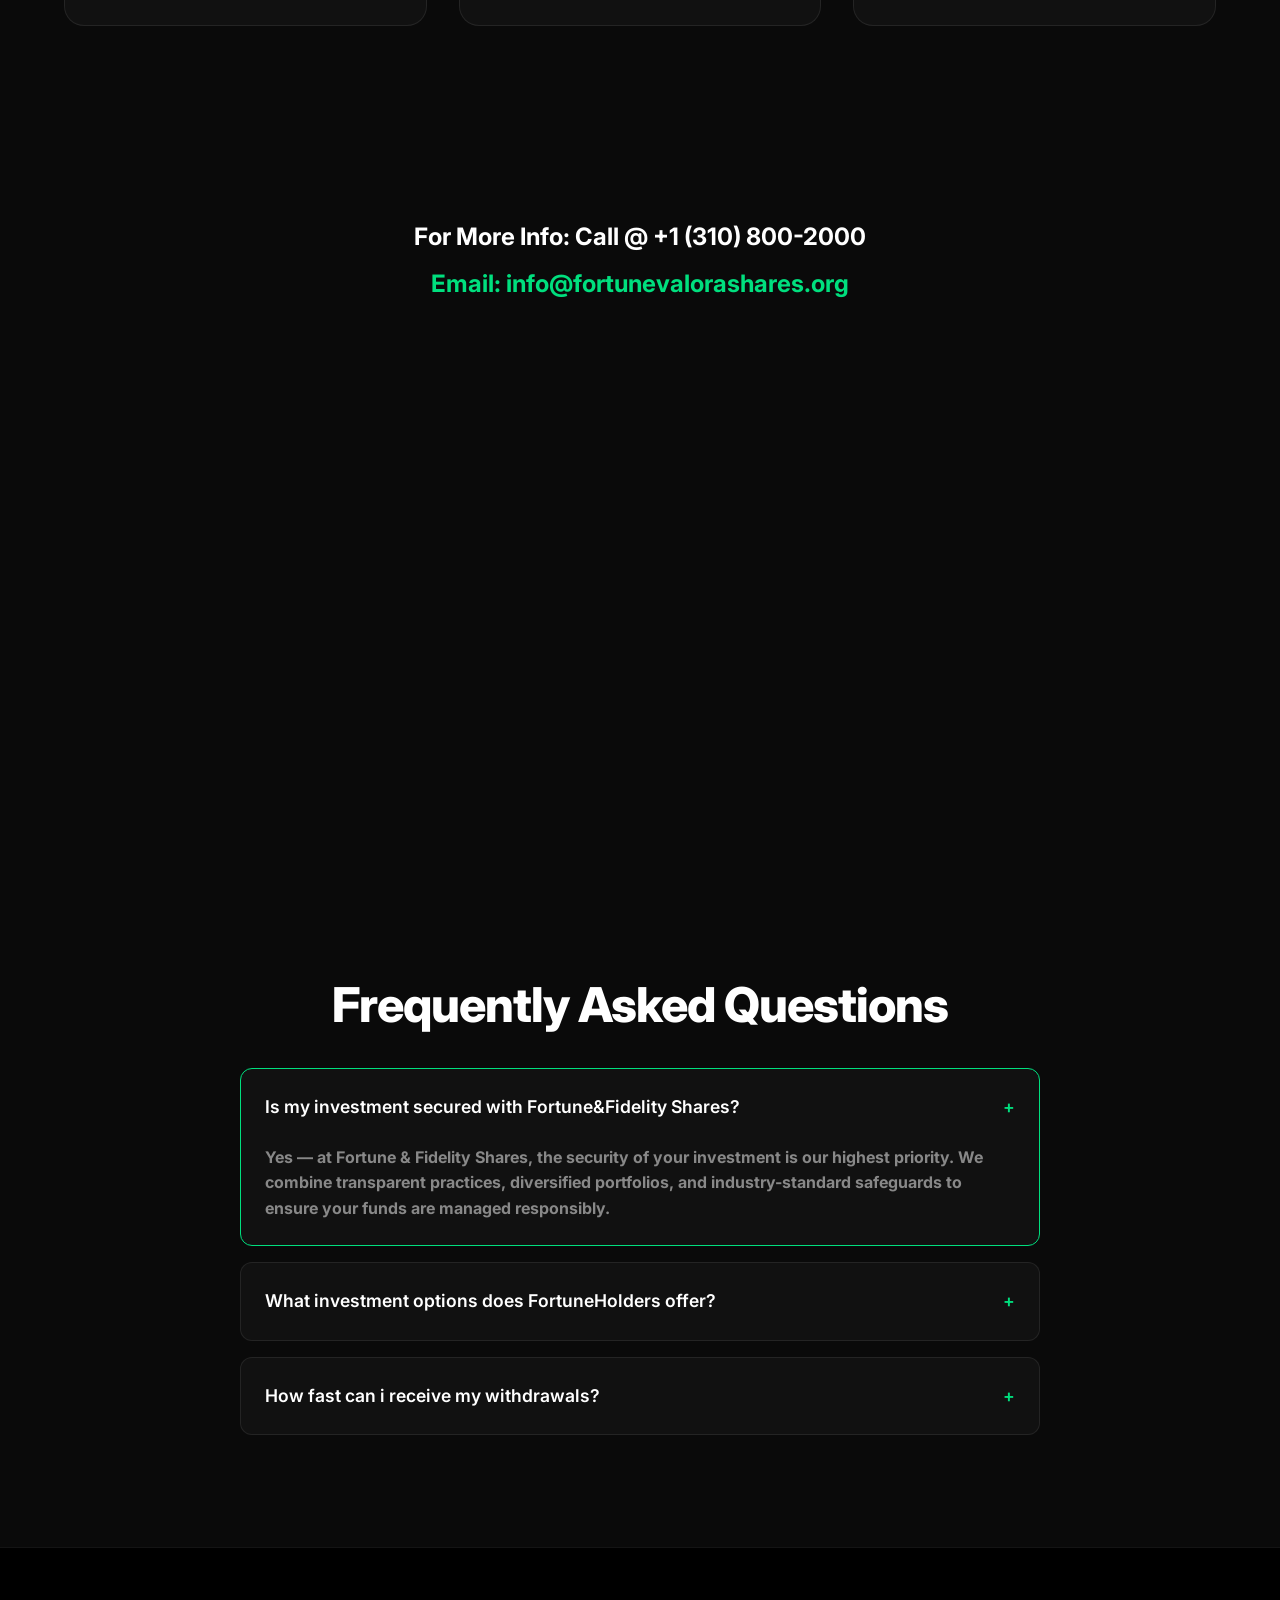
==== commit c386e5e7: "Update index.html" ====
--- a/index.html
+++ b/index.html
@@ -349,9 +349,10 @@
             
             <div class="hero-overlay-dark">
                 <div class="hero-content-left">
+                      <br>
+                        <br>
                     <div class="hero-badge">
-                        <br>
-                        <br>
+                      
                         <span class="dot"></span> LIVE MARKET UPDATES ACTIVE
                     </div>
                     
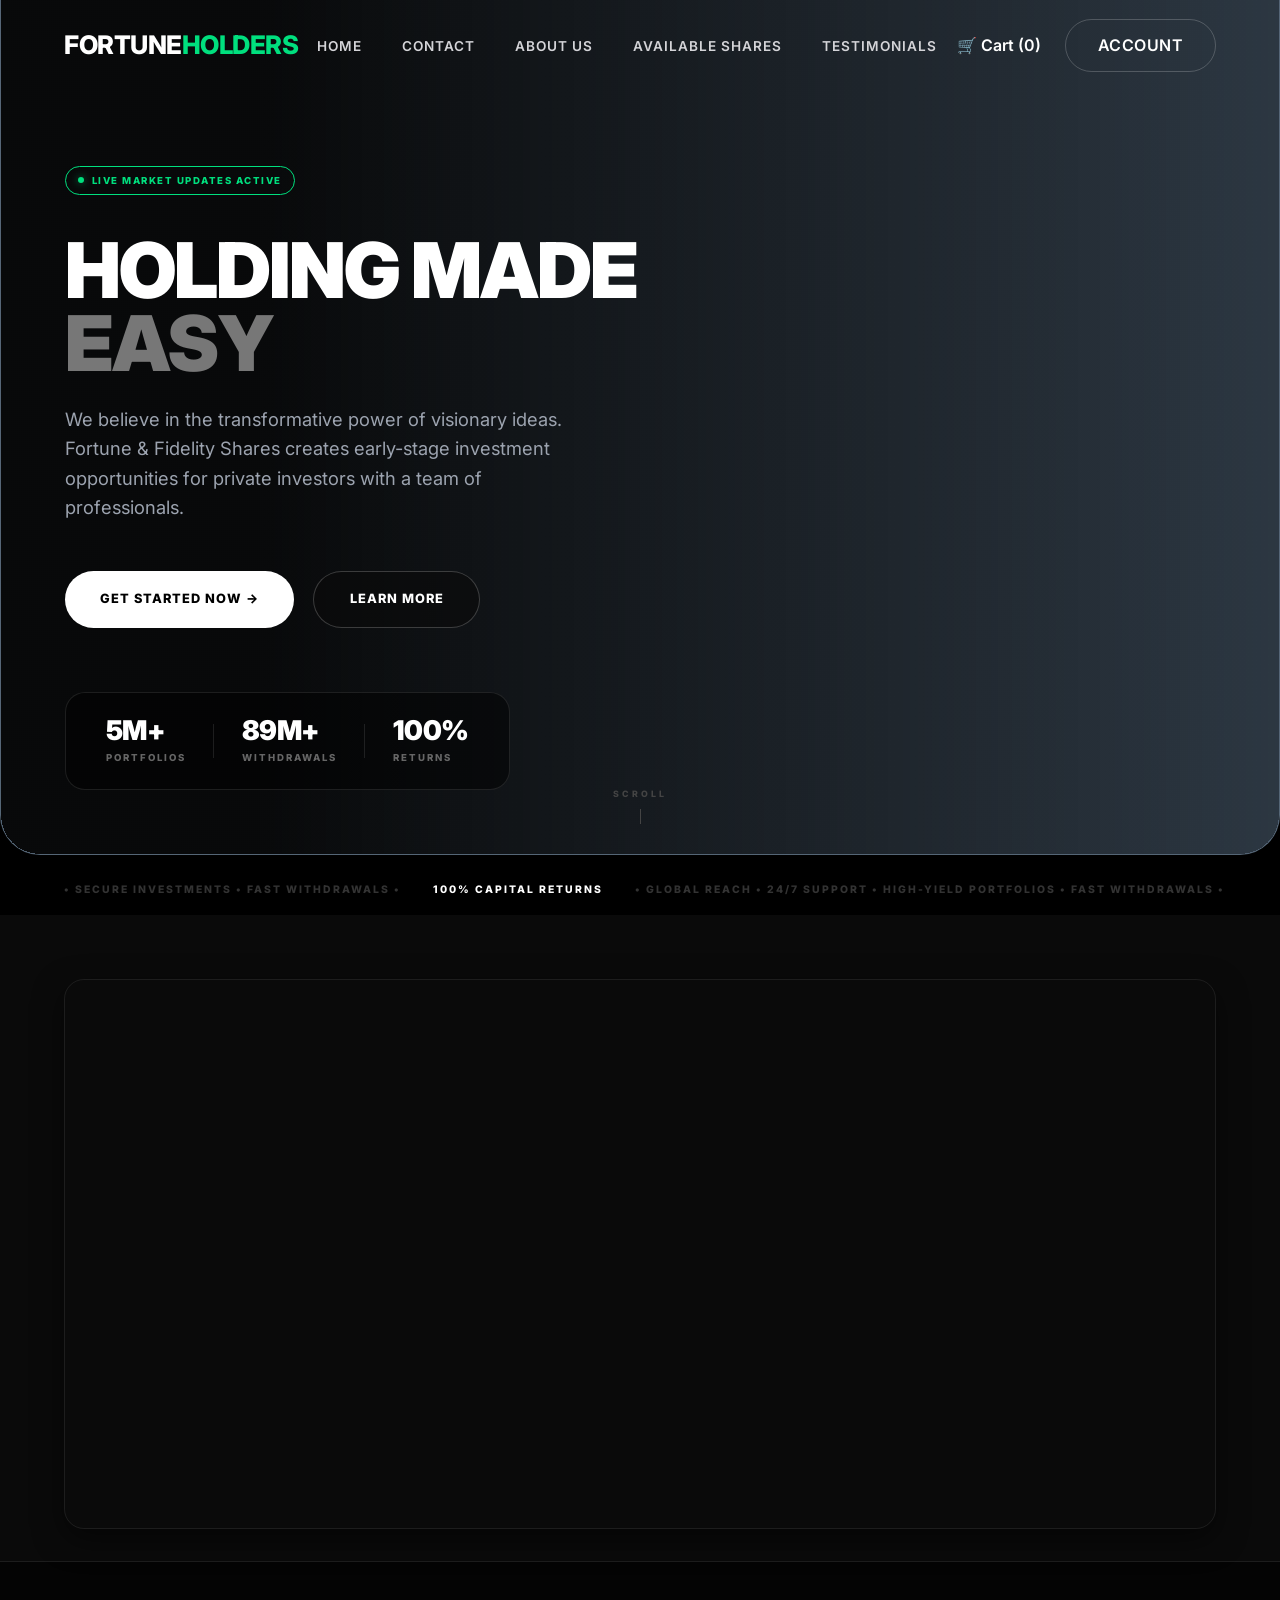
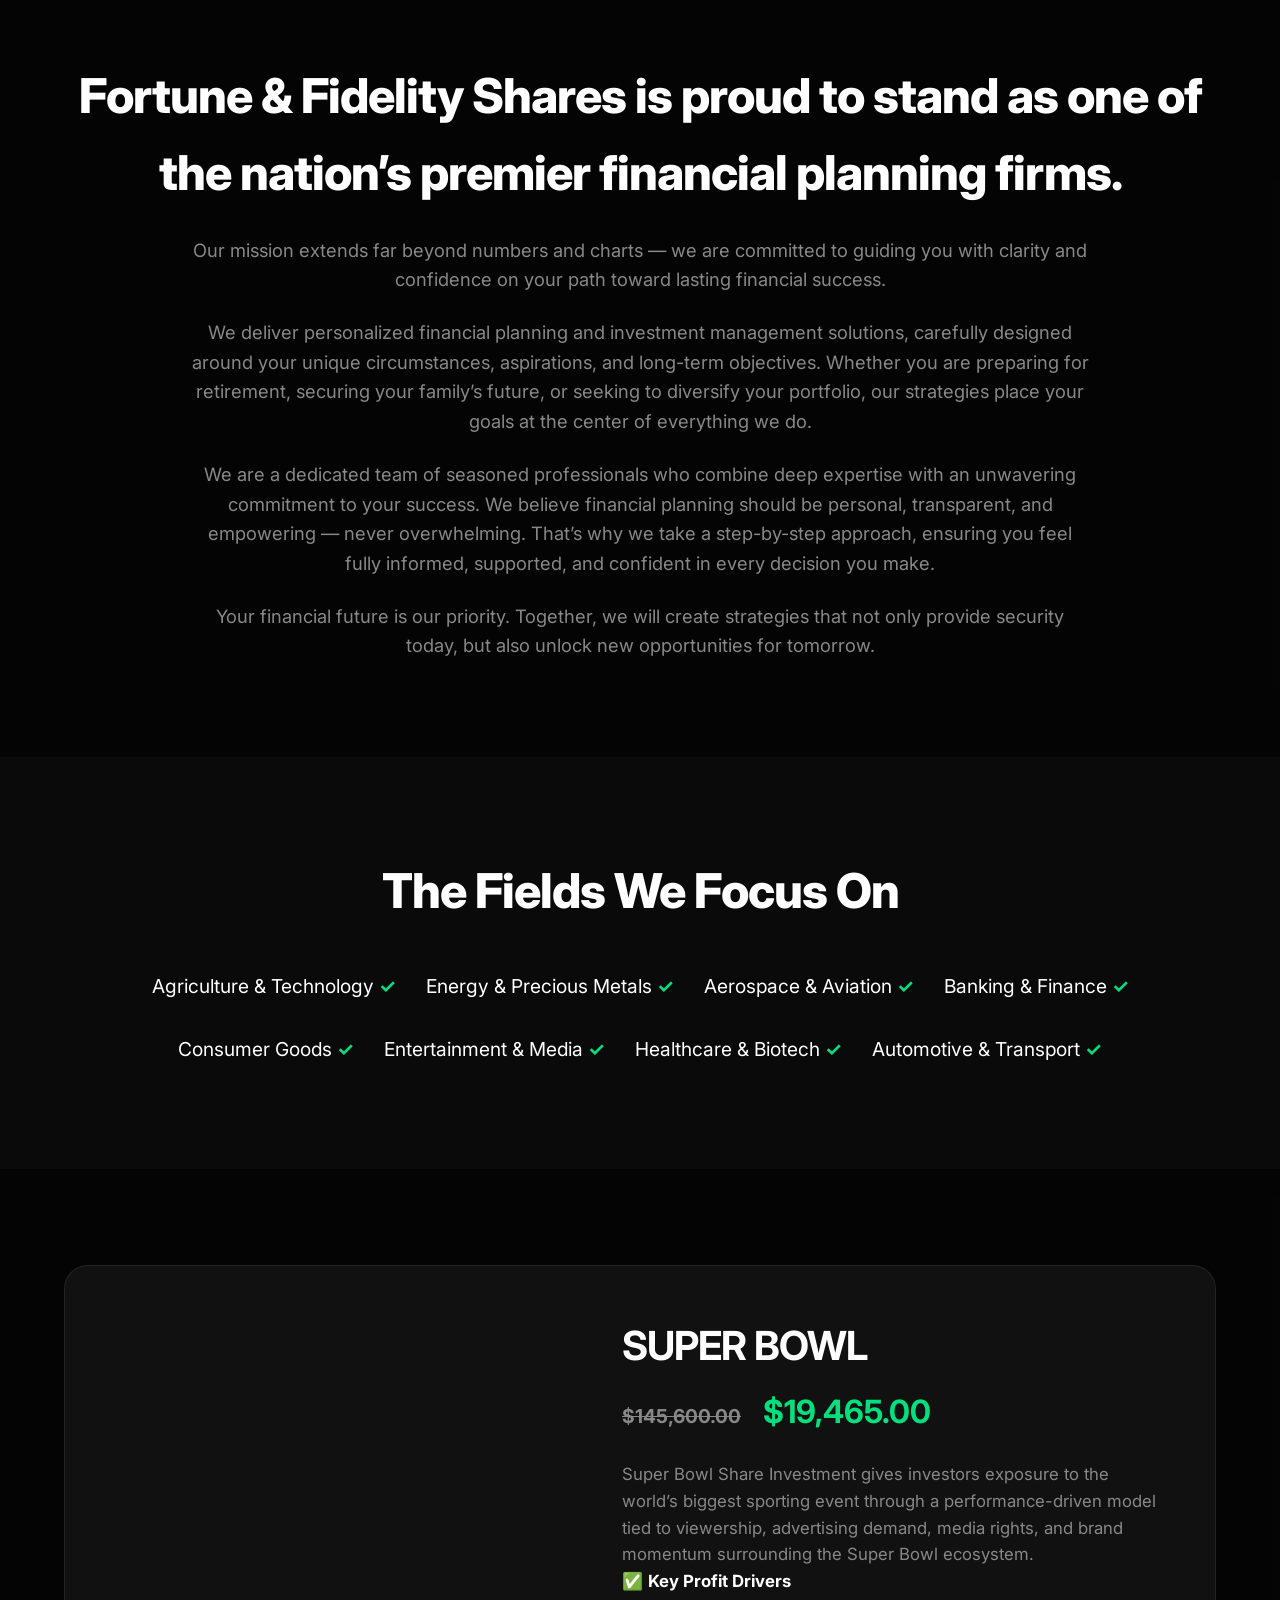
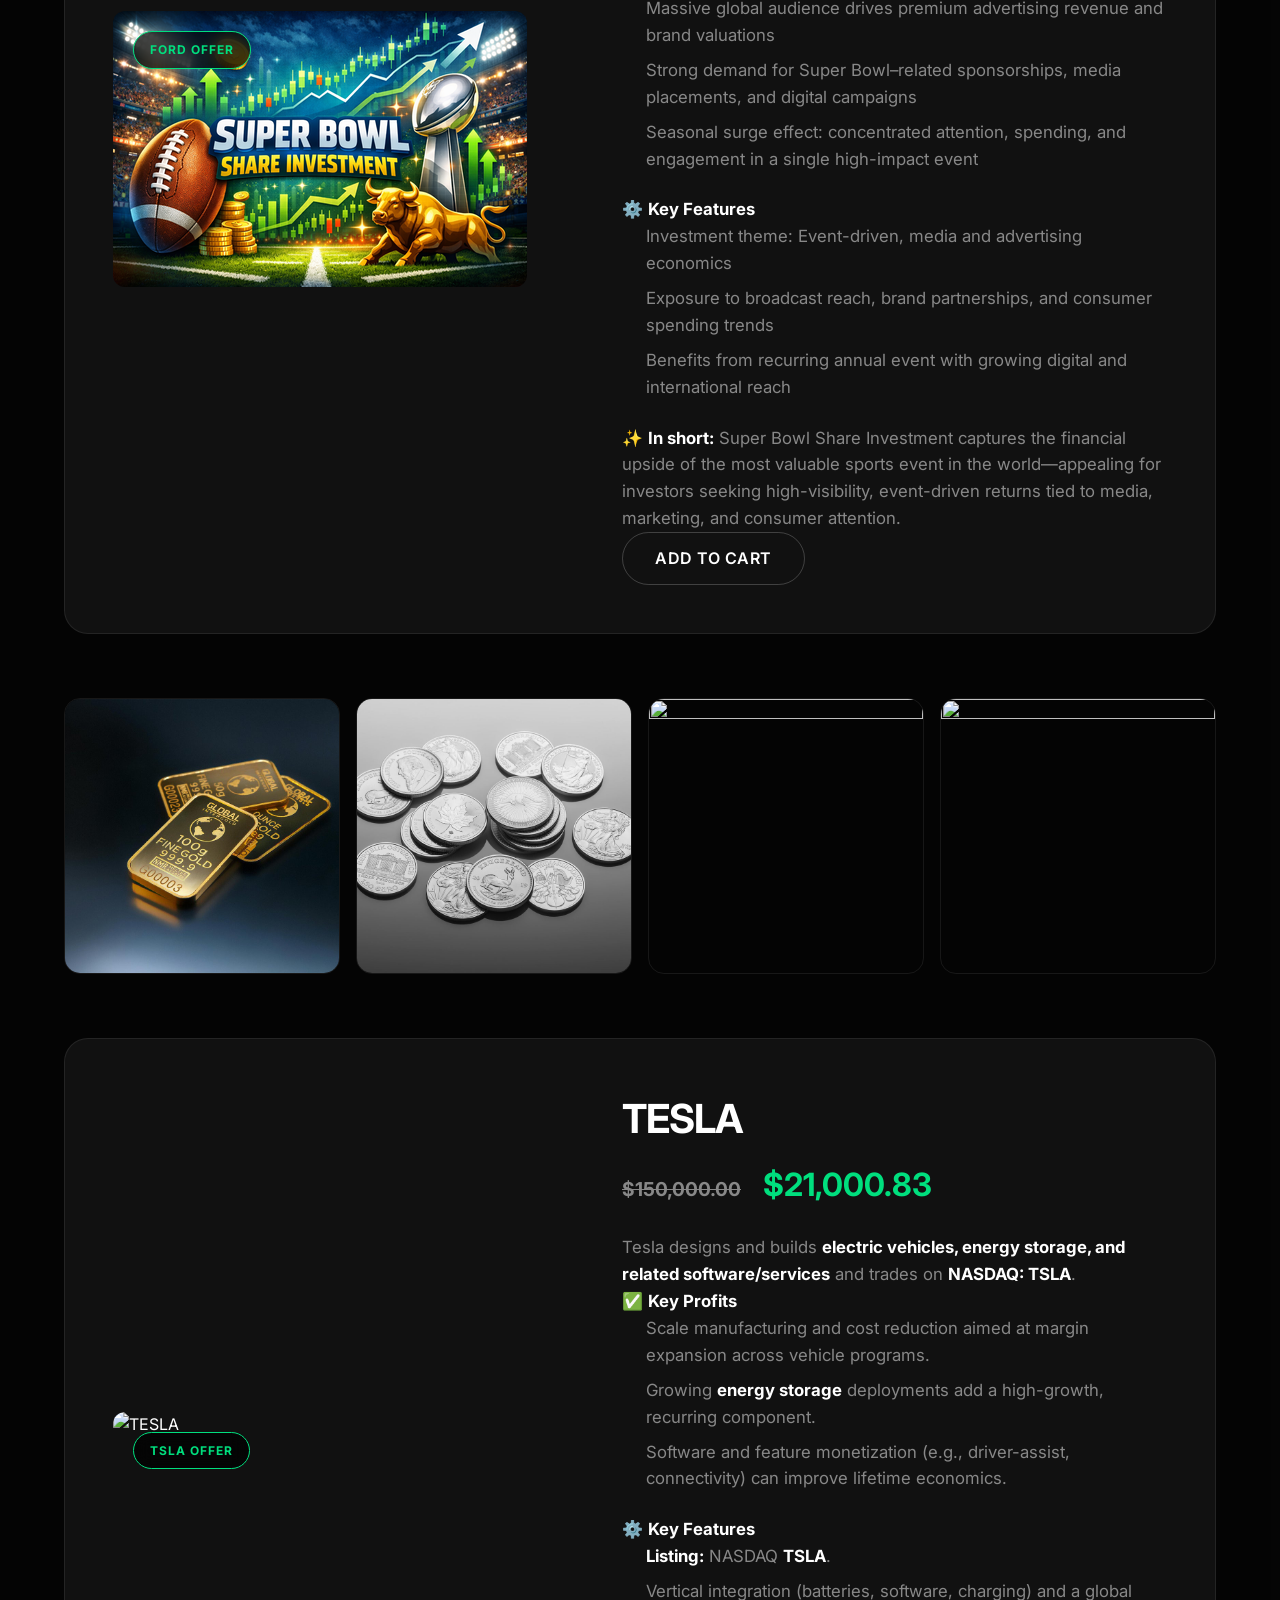
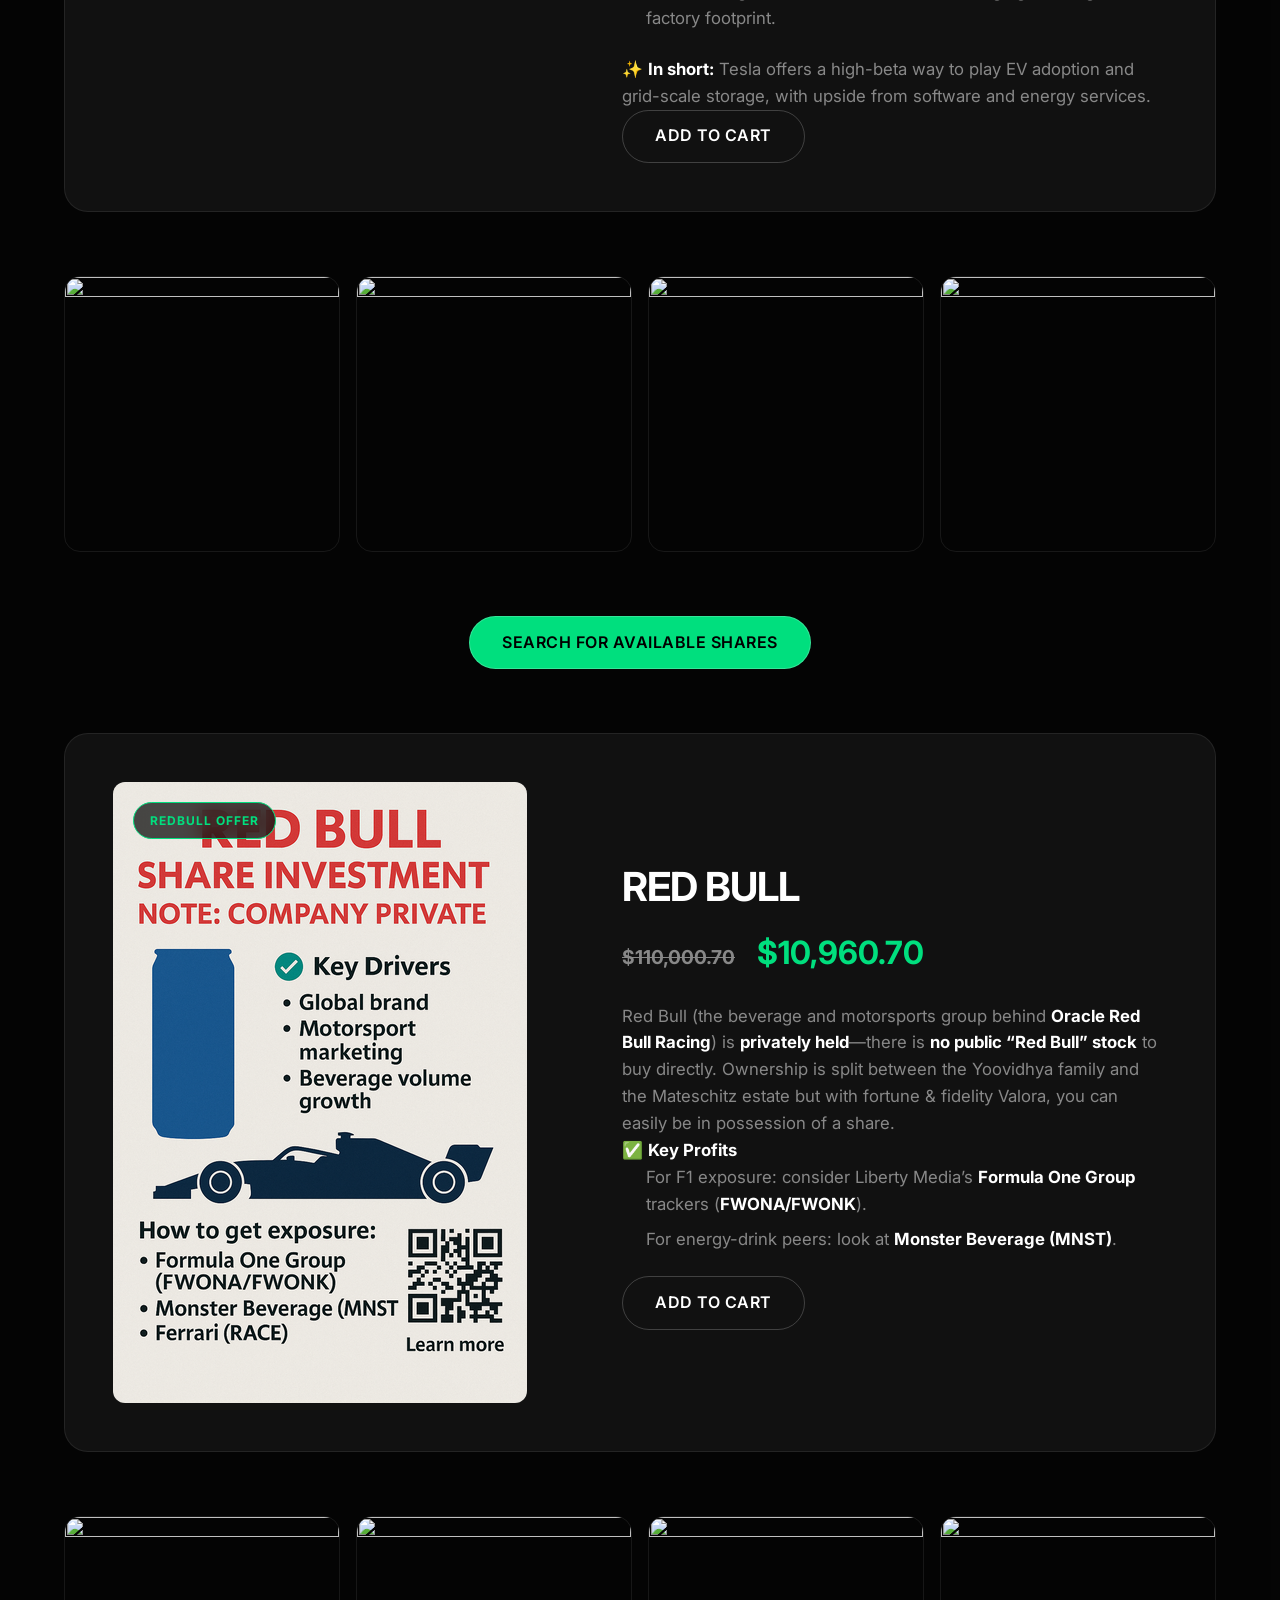
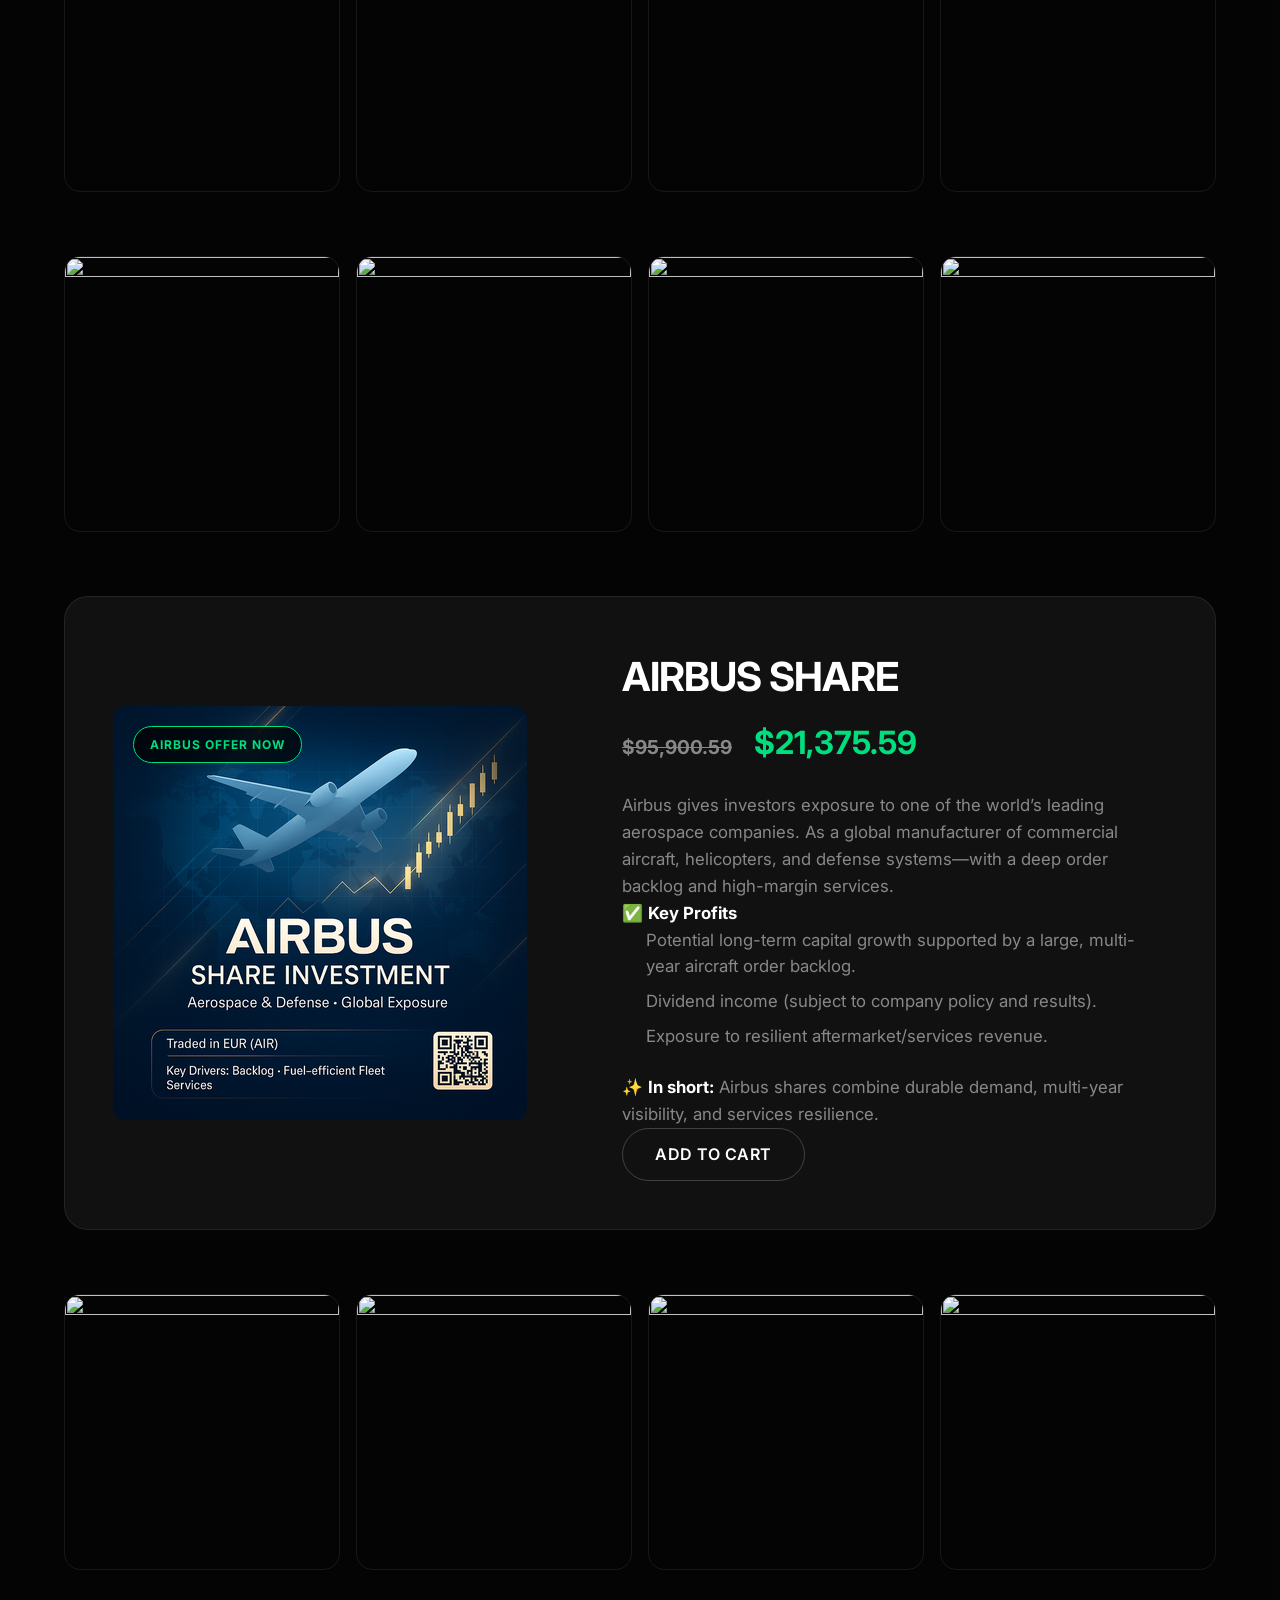
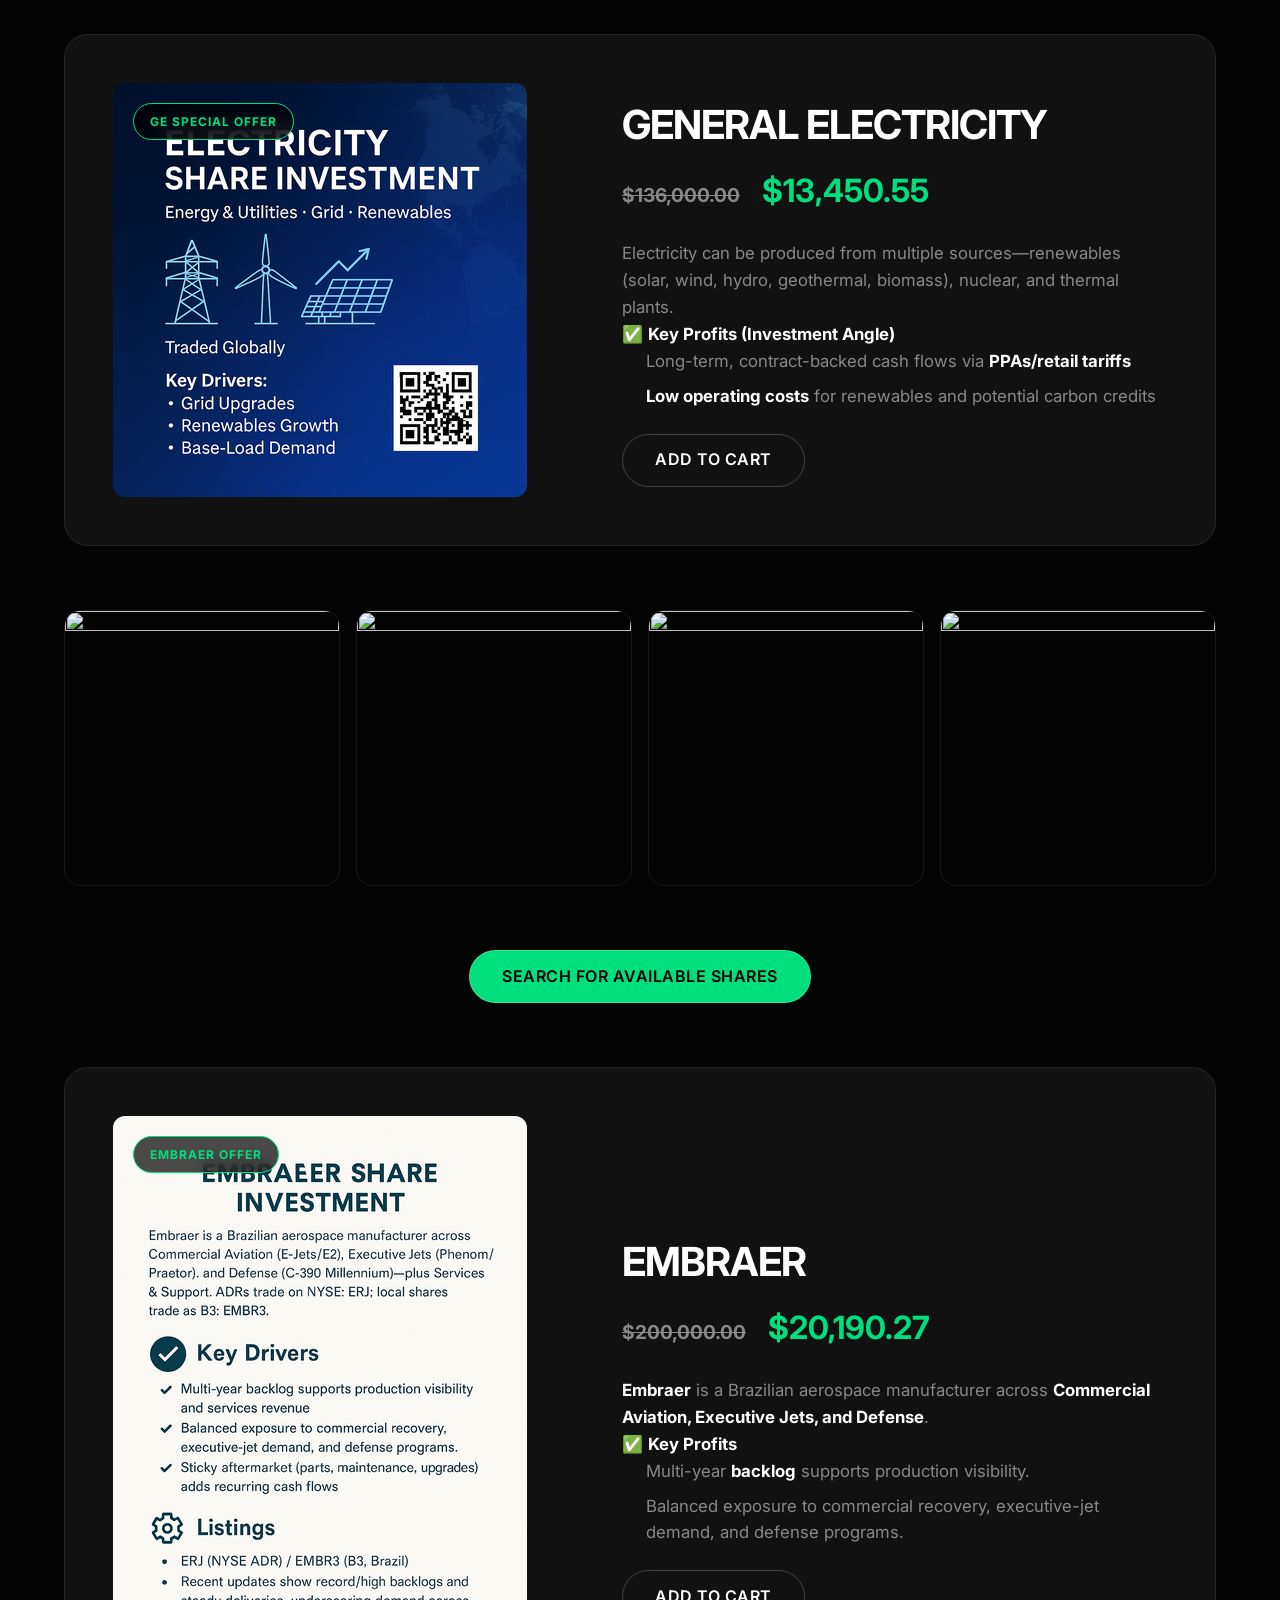
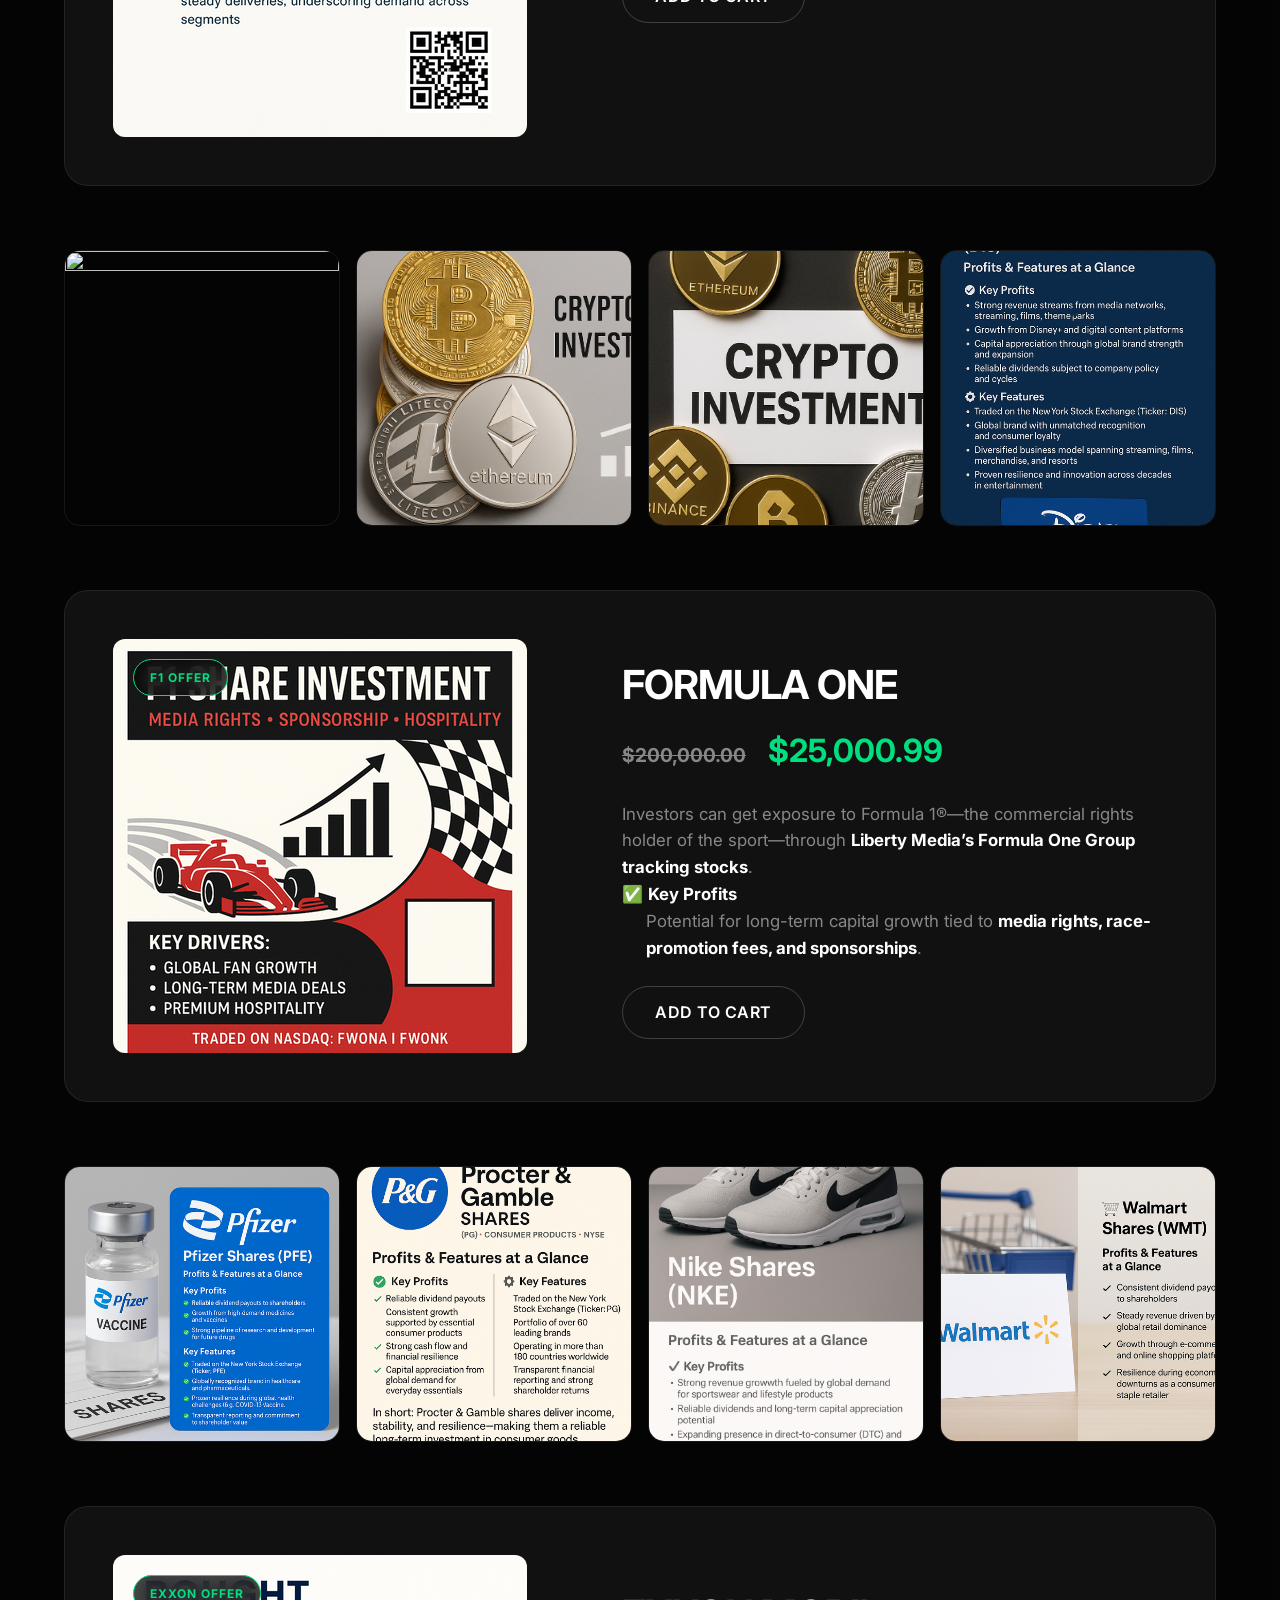
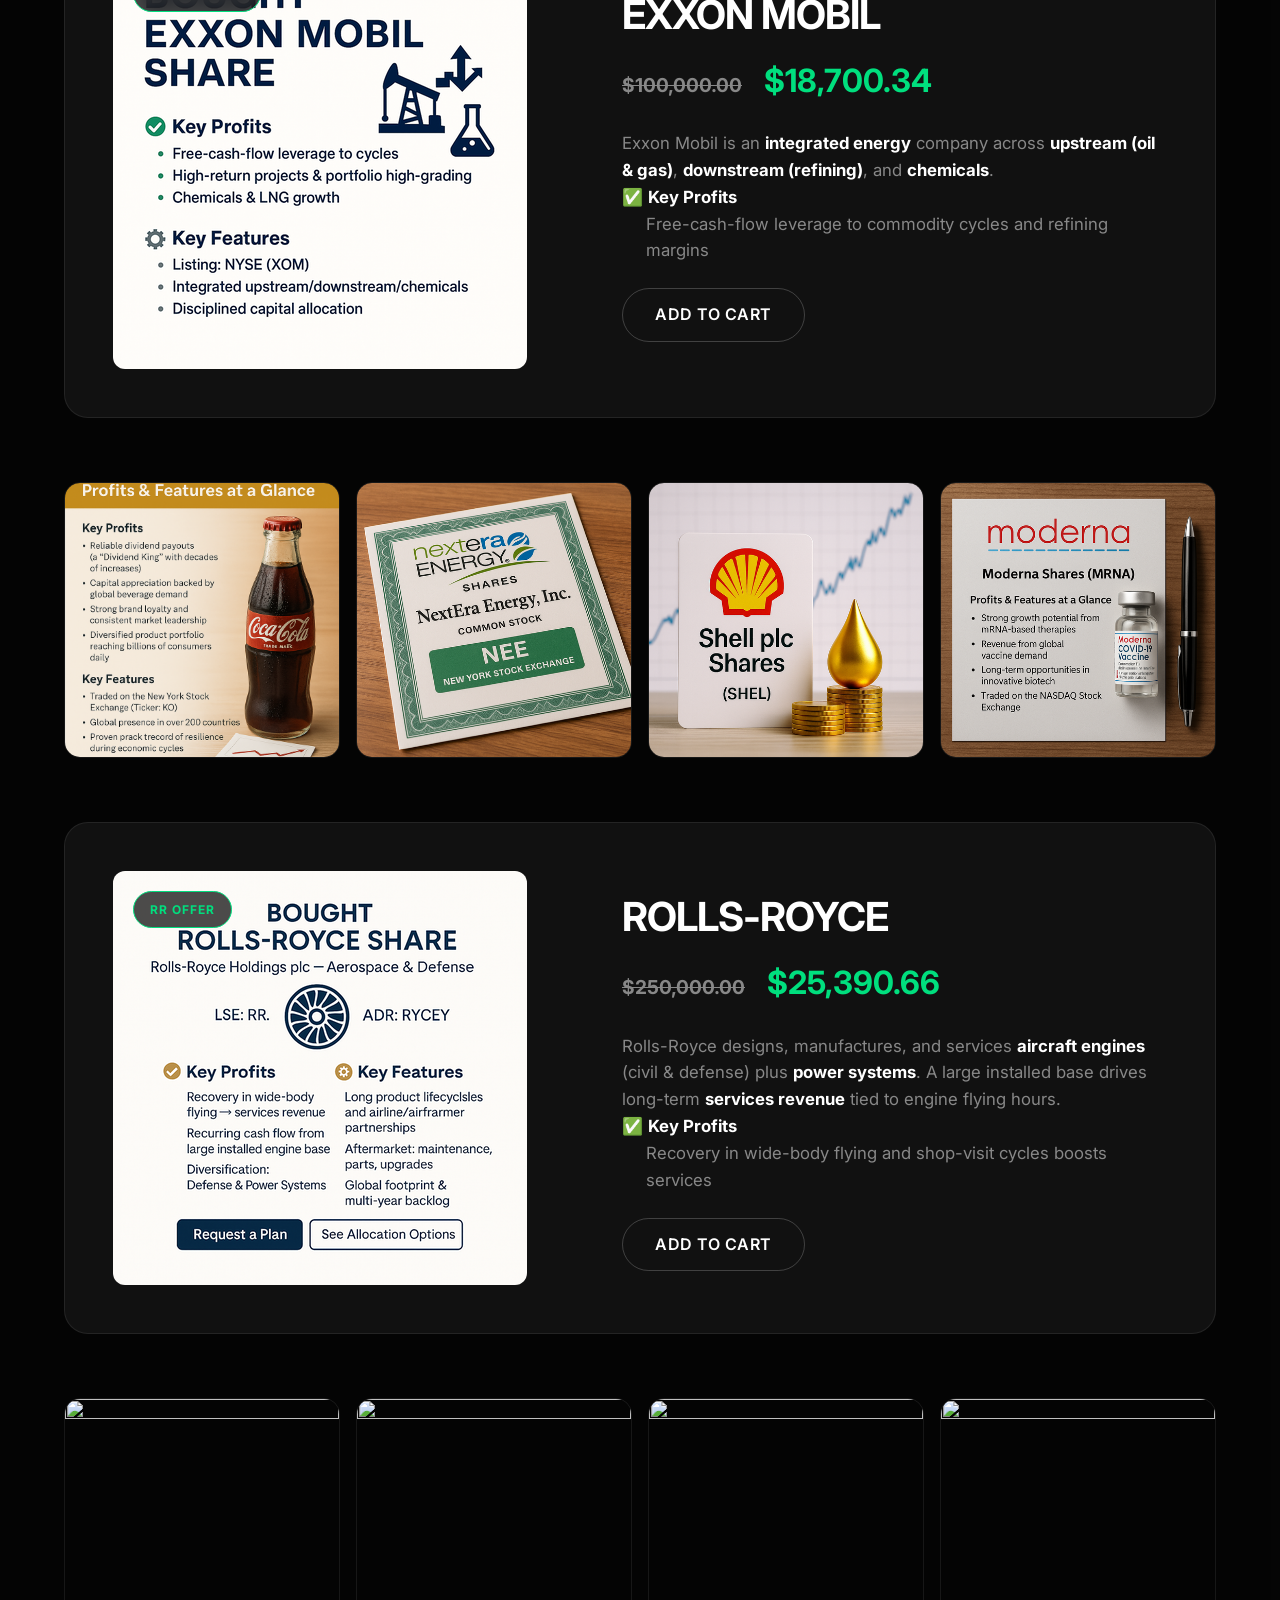
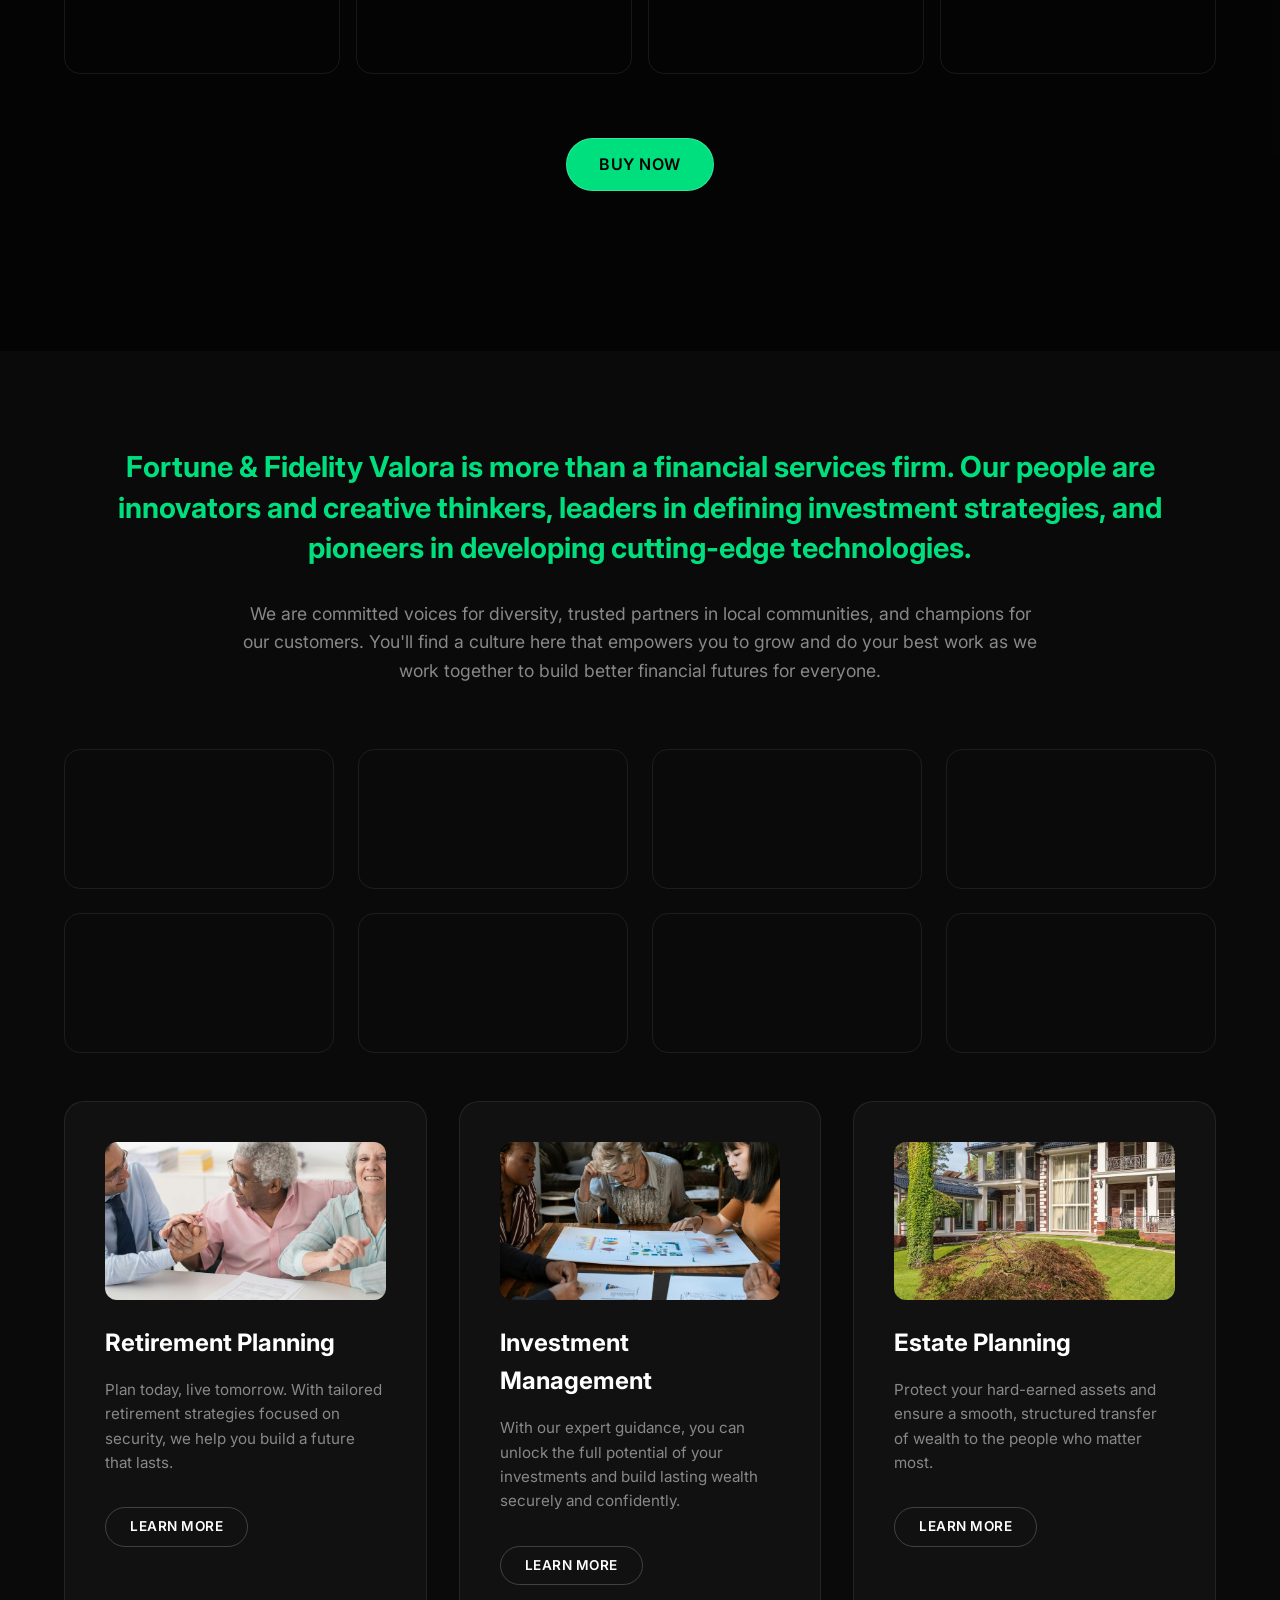
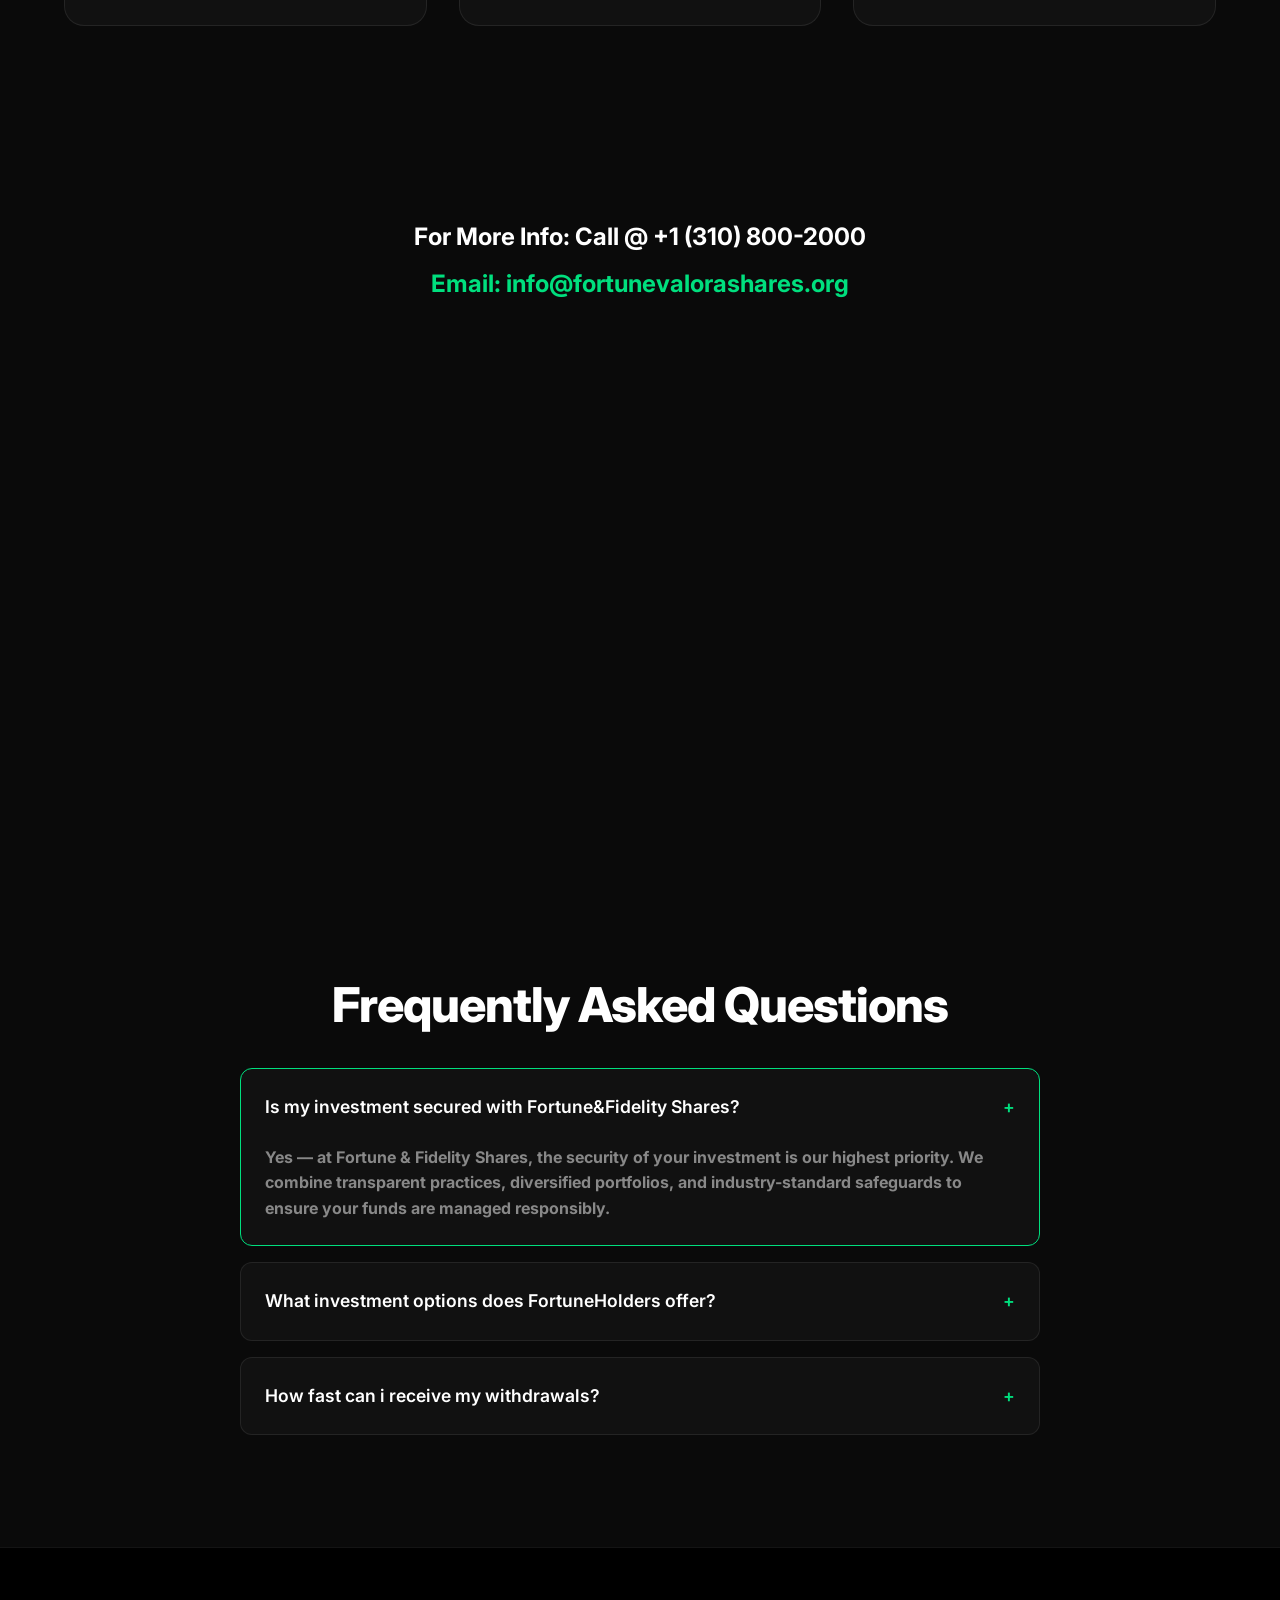
==== commit dfdd32d4: "Update index.html" ====
--- a/index.html
+++ b/index.html
@@ -79,7 +79,7 @@
             border: 1px solid rgba(255,255,255,0.08);
             border-top: none;
             overflow: hidden;
-            background-color: #050505;
+            background-color: #47596b;
         }
 
         .hero-rounded-box iframe { 
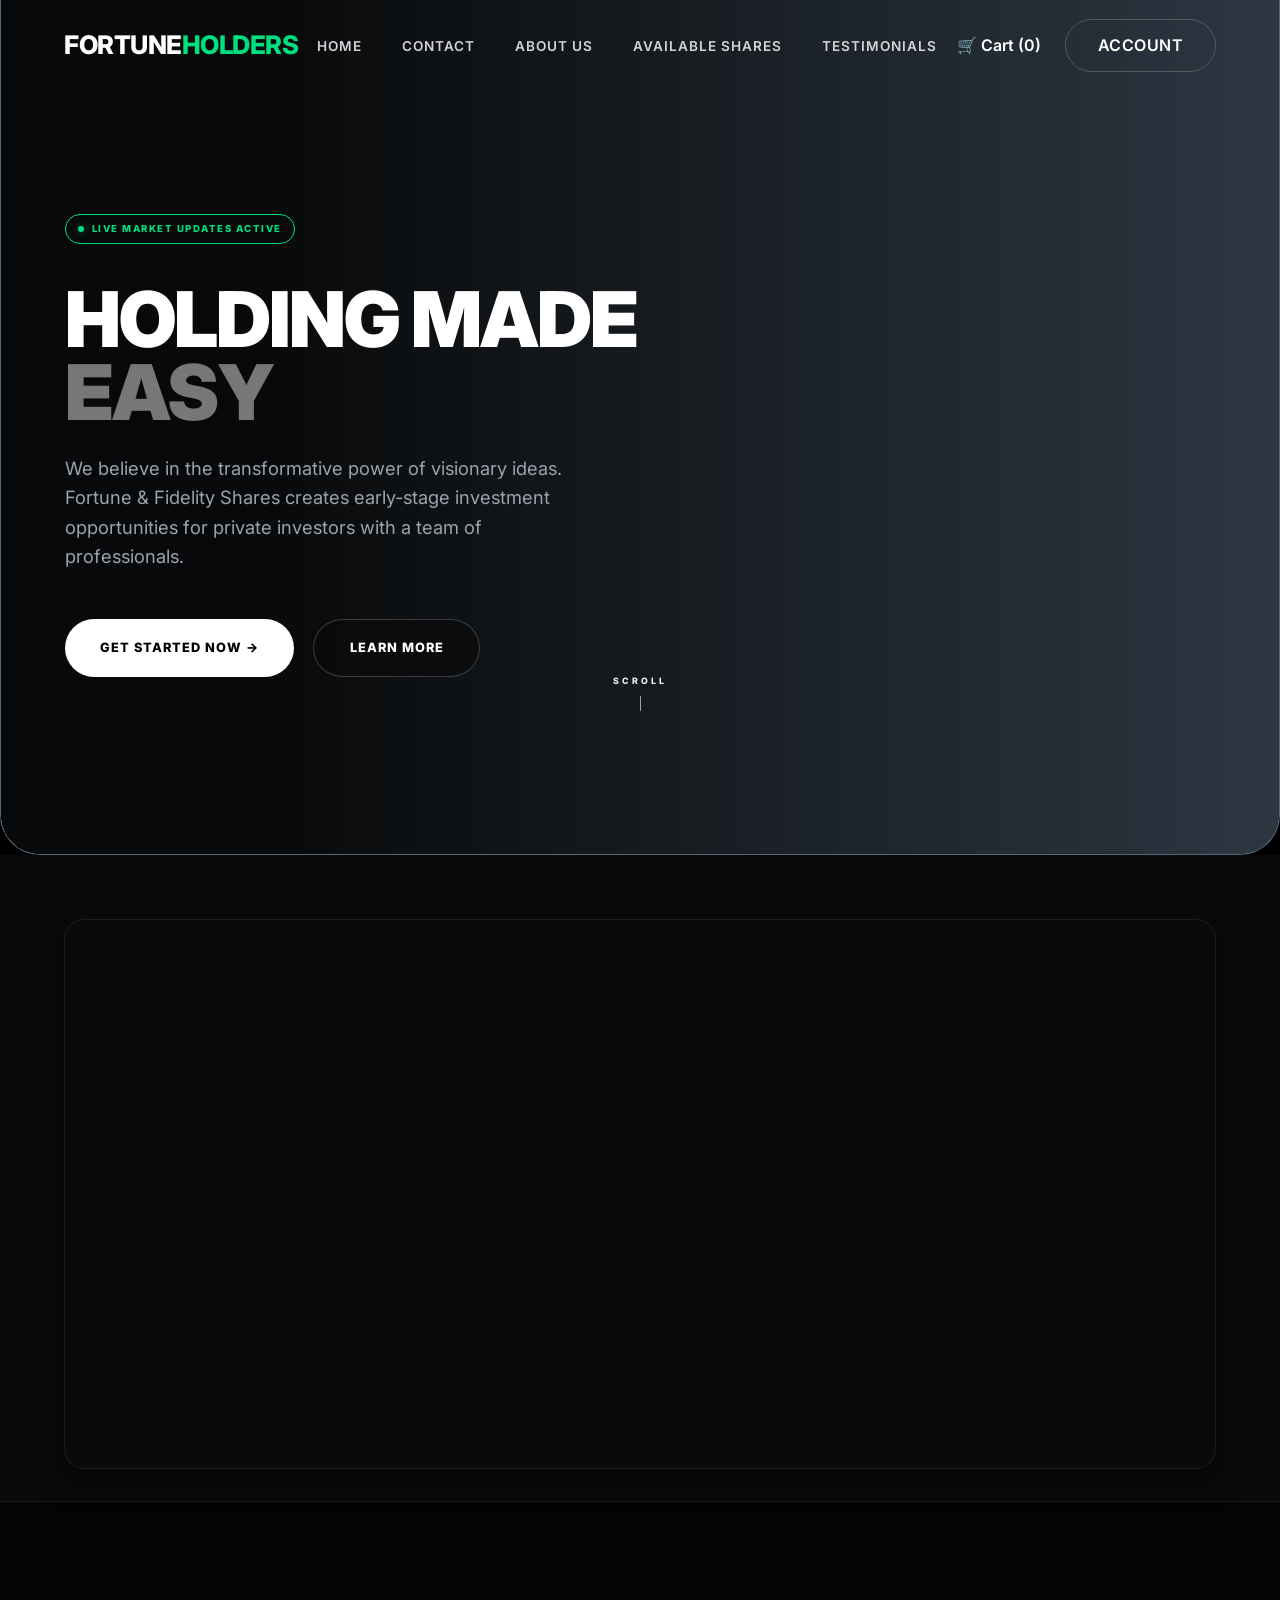
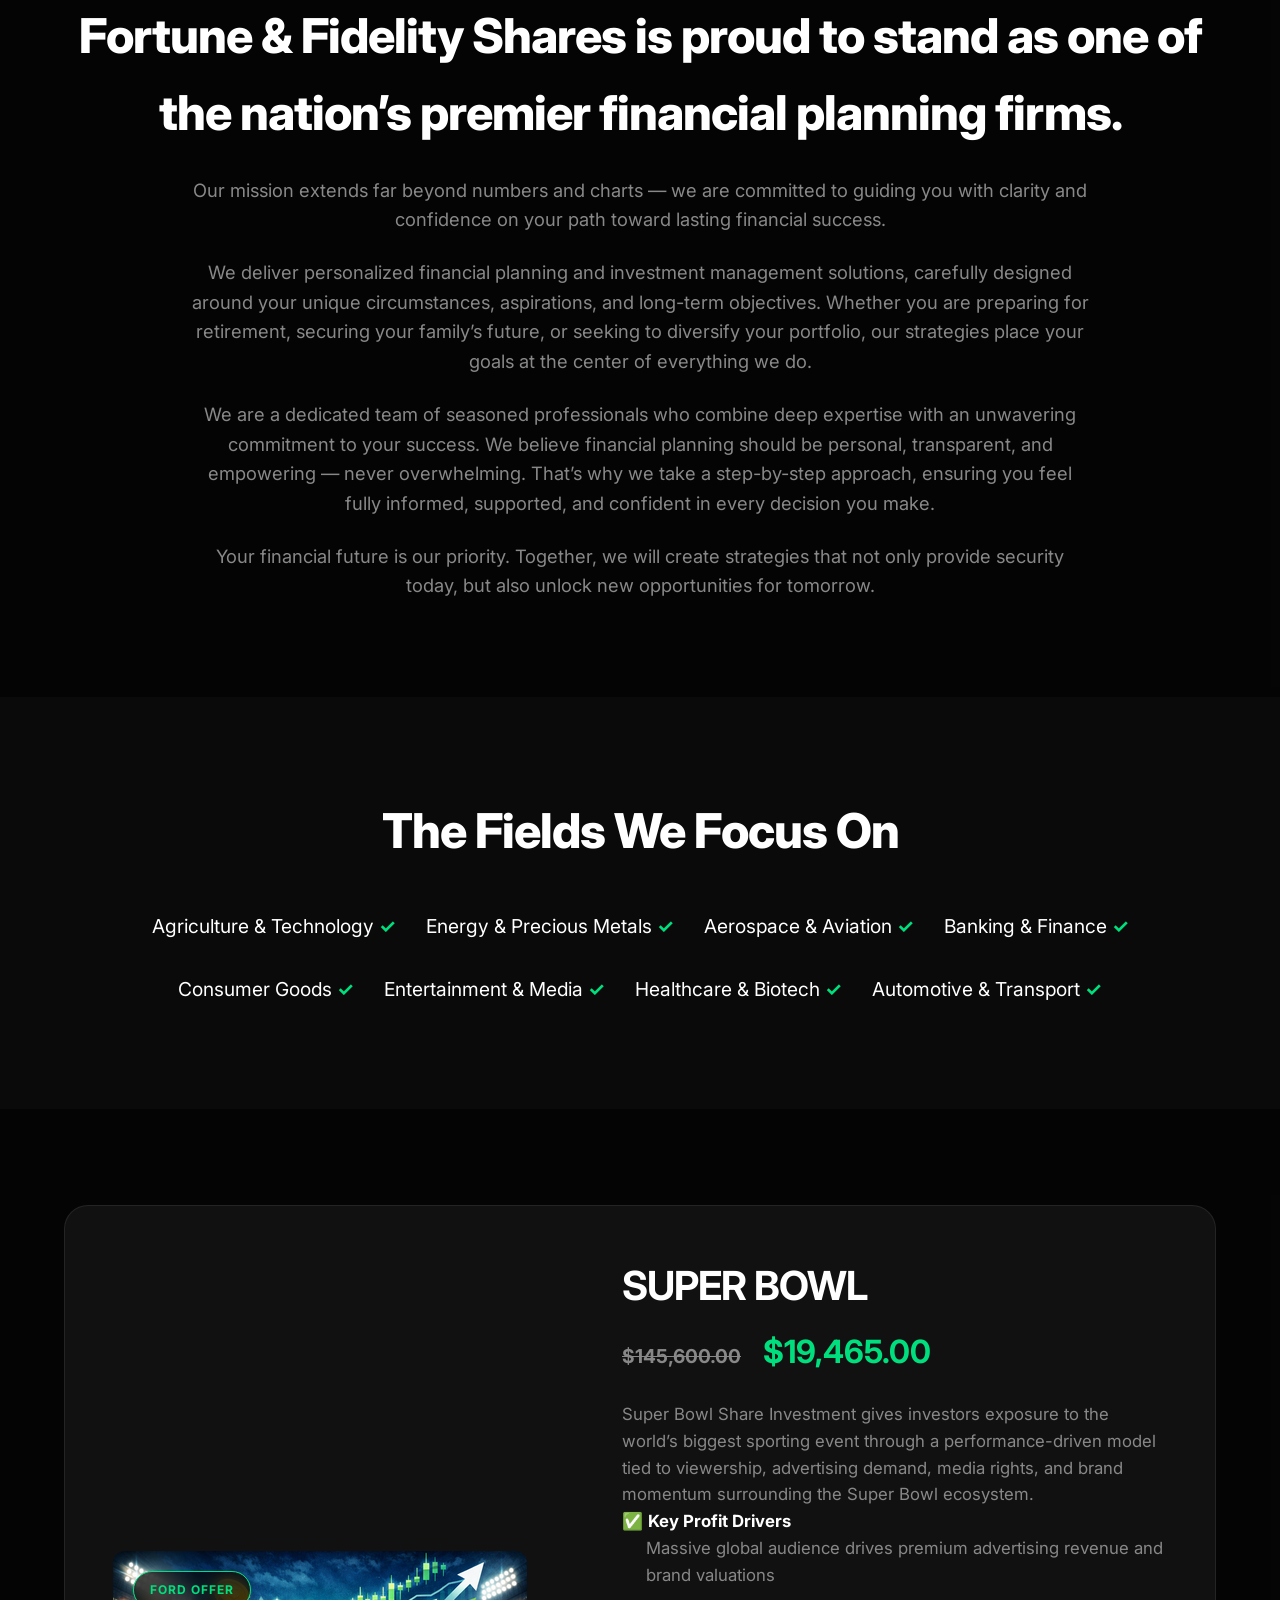
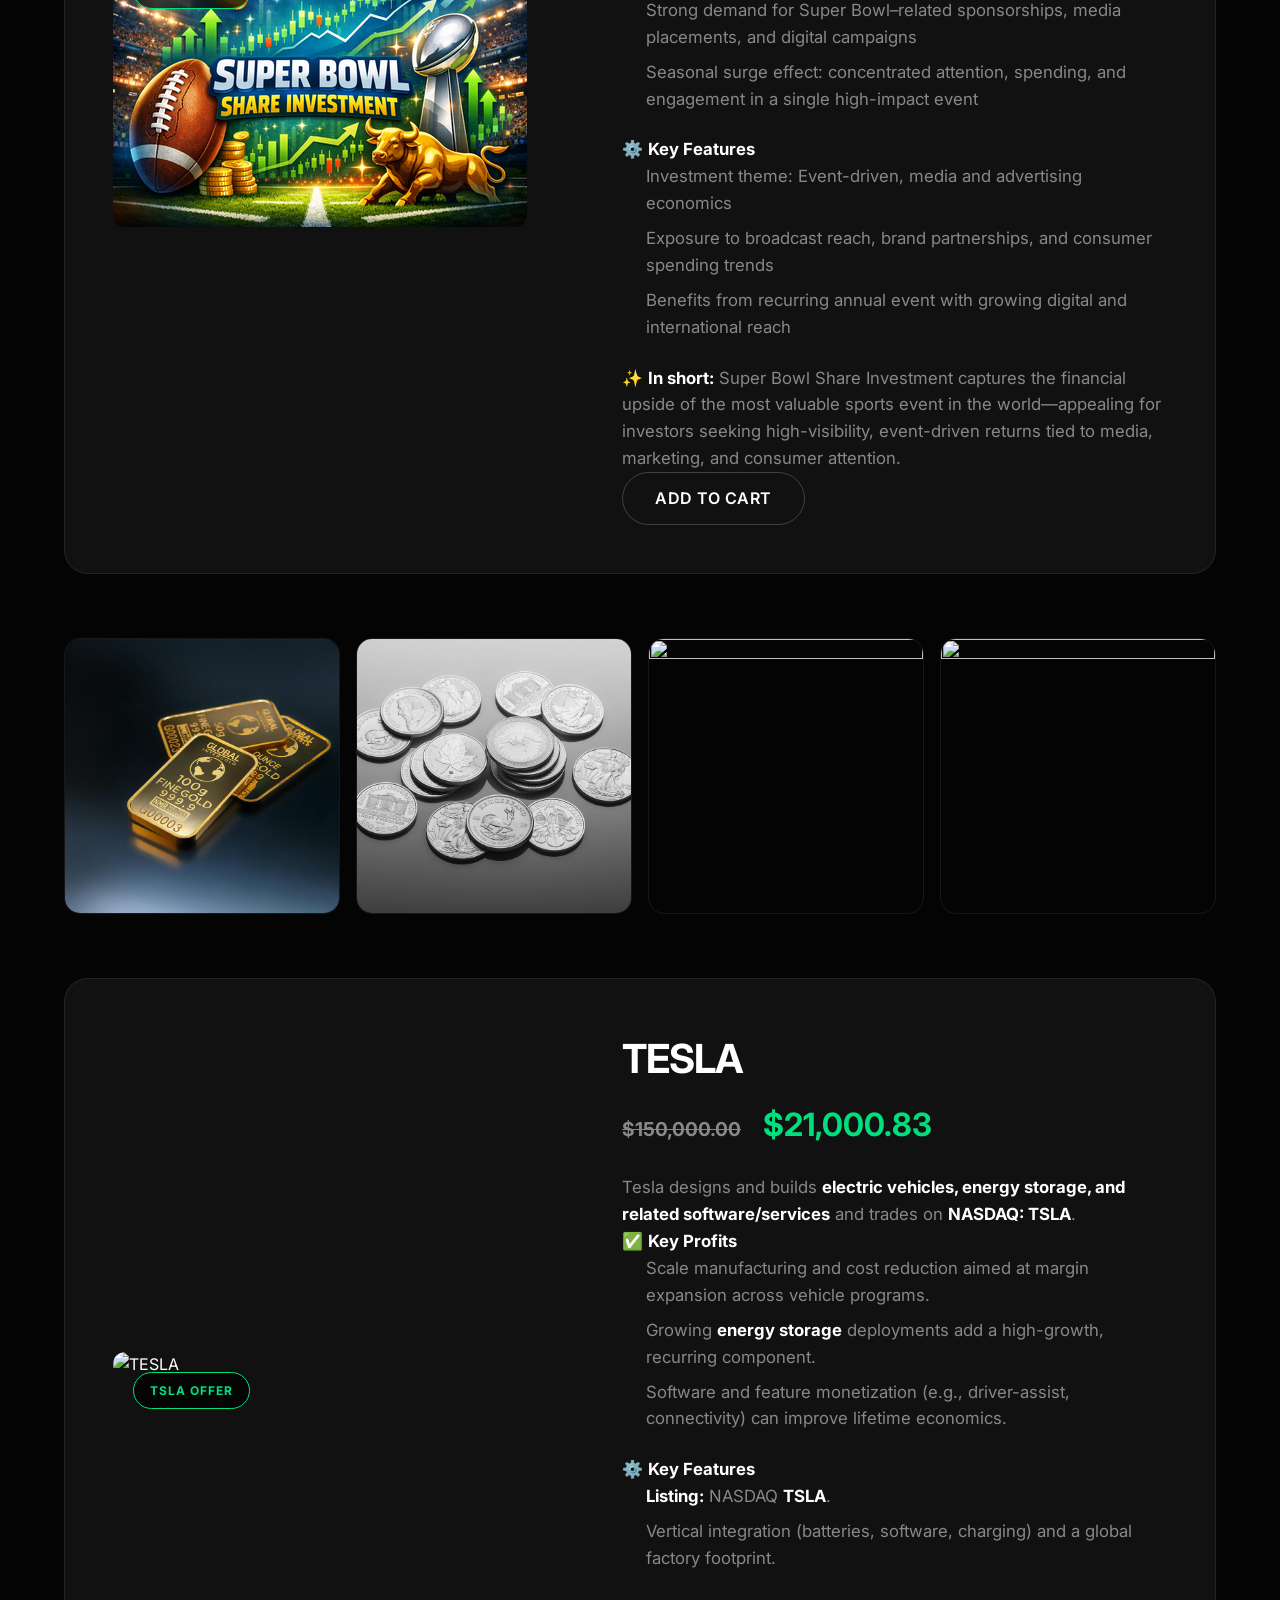
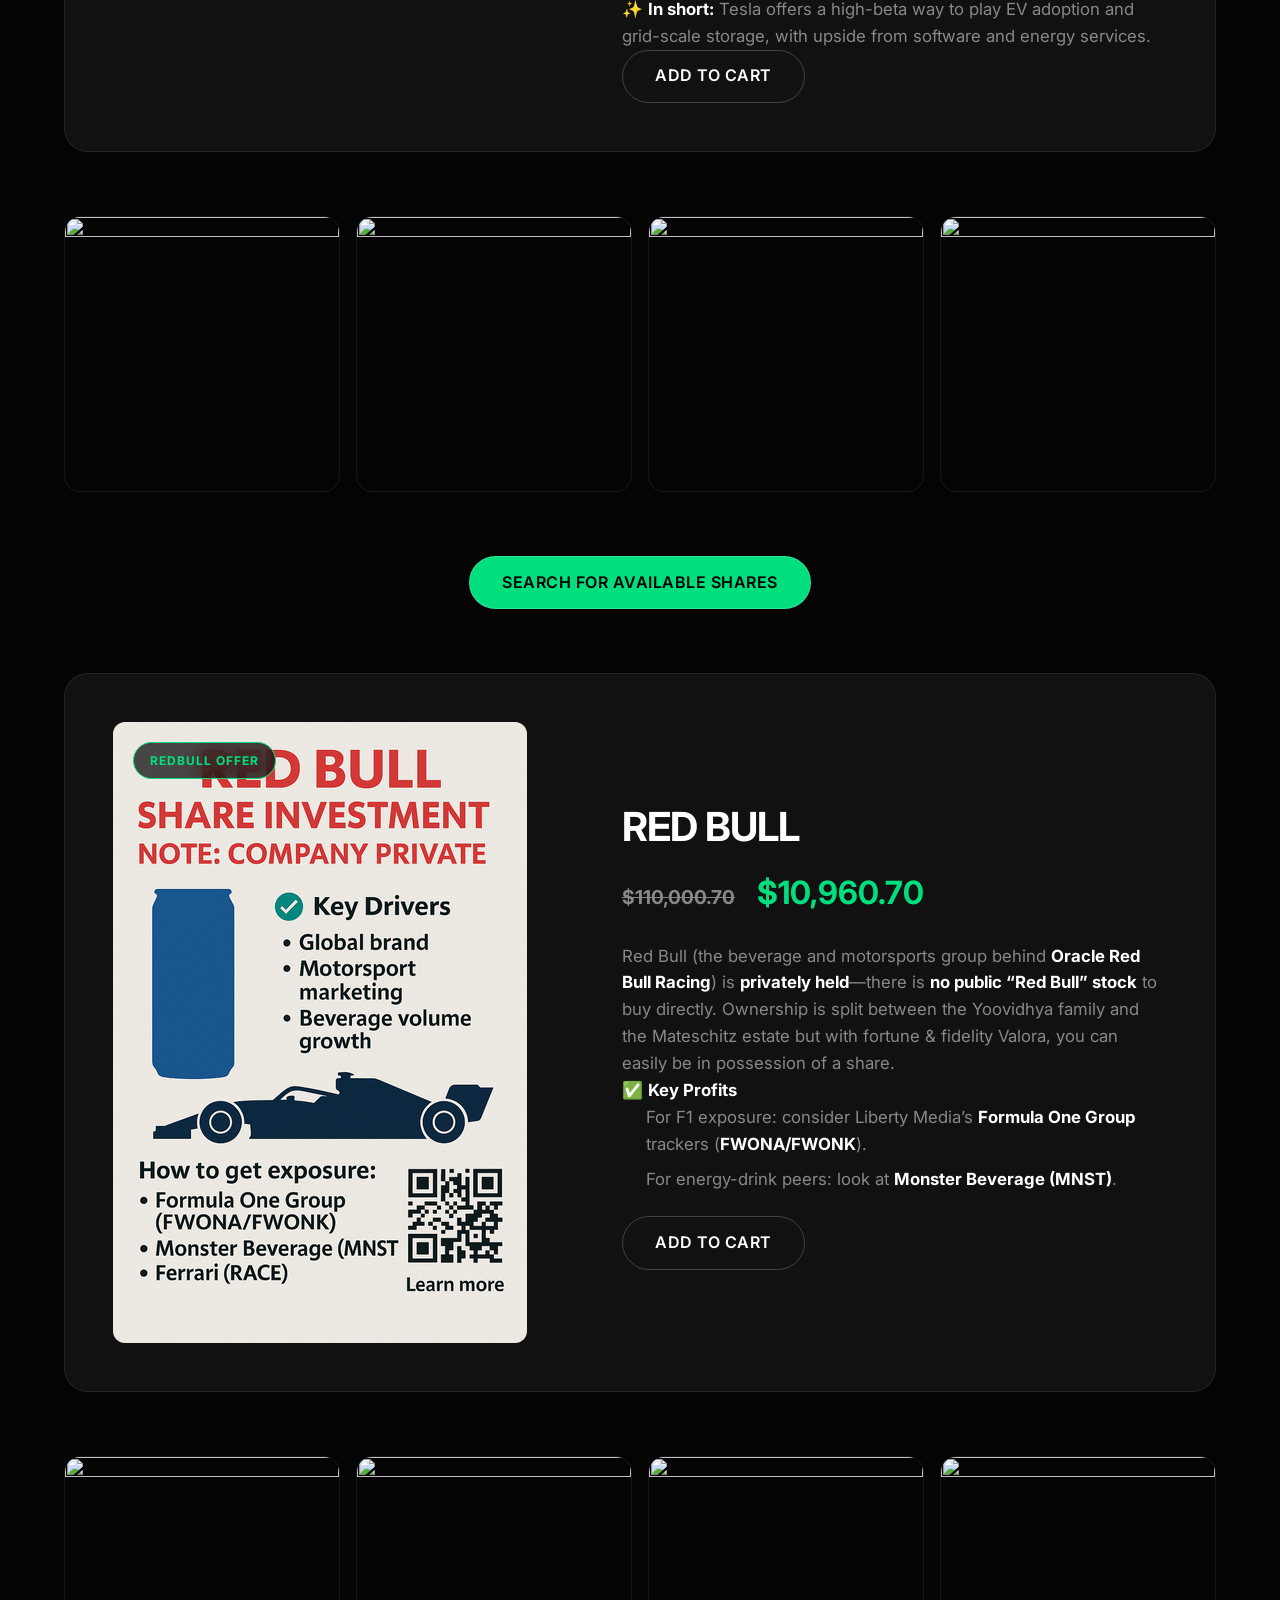
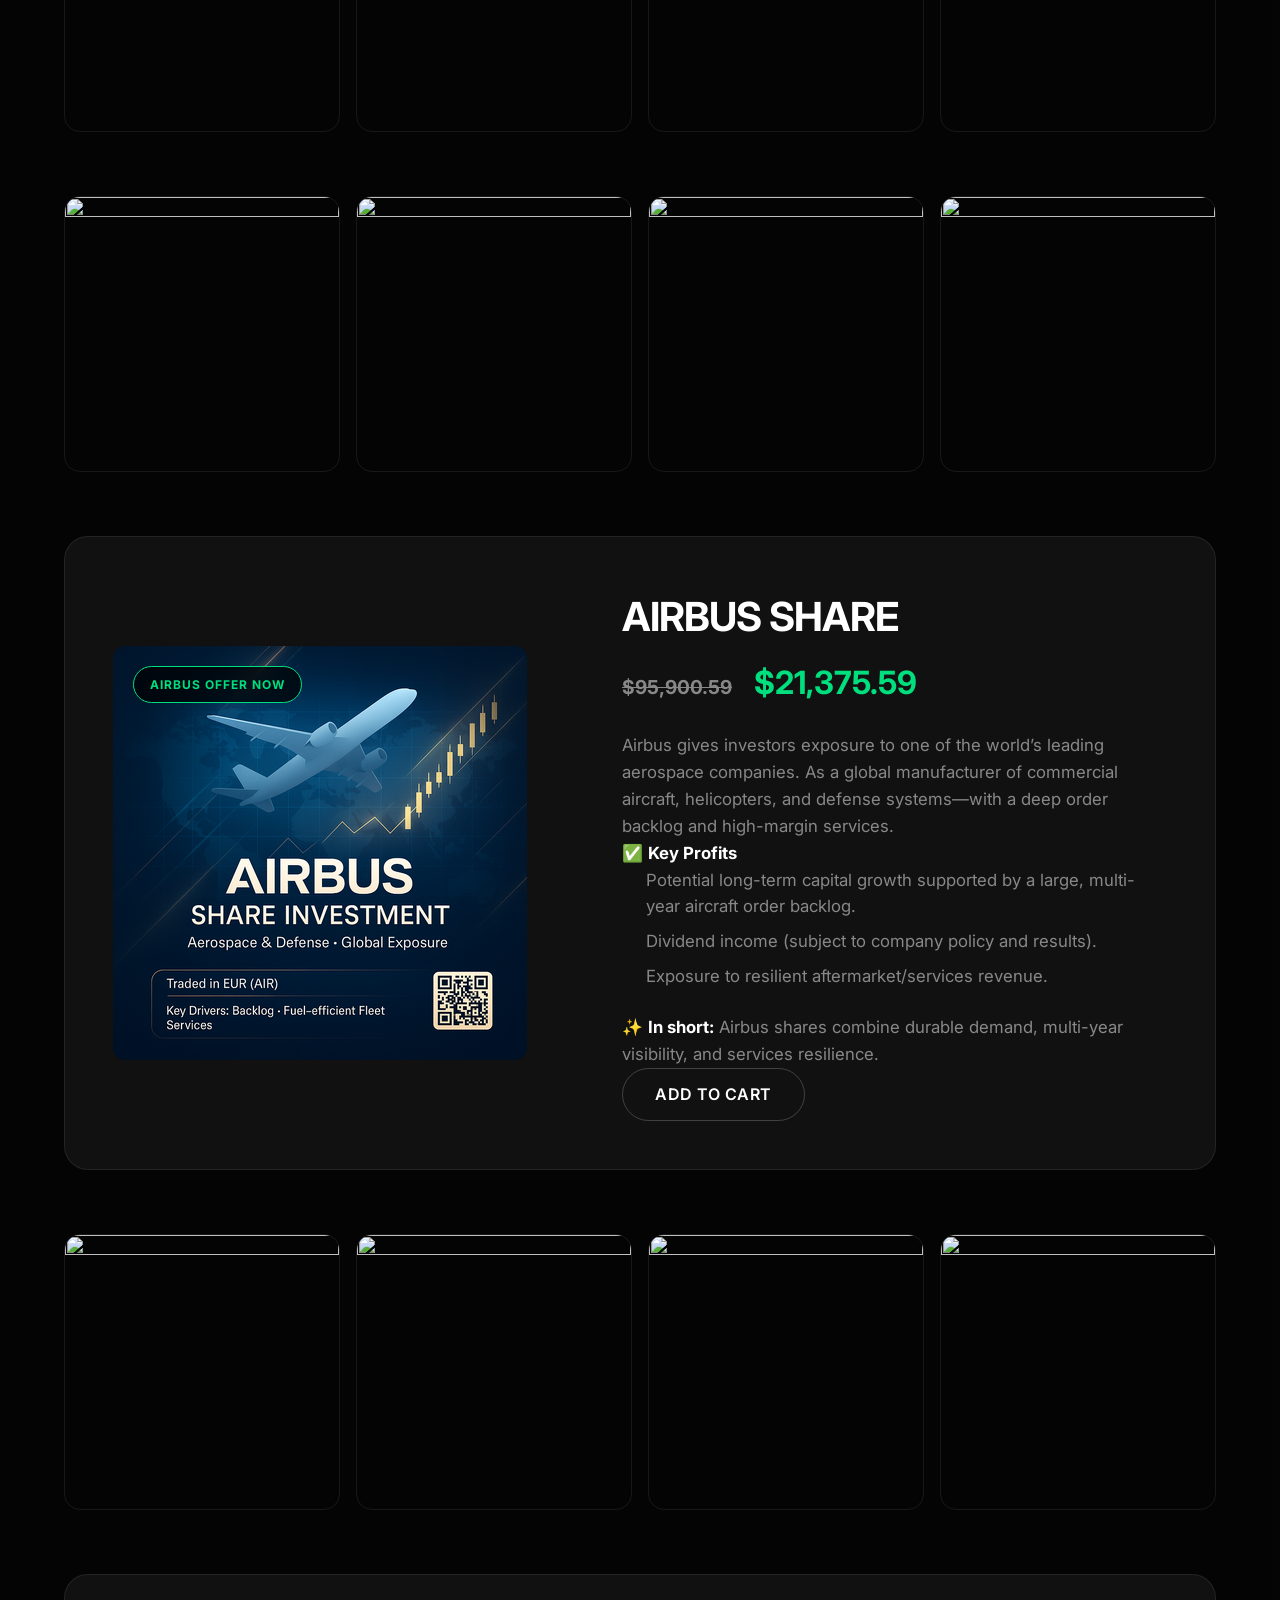
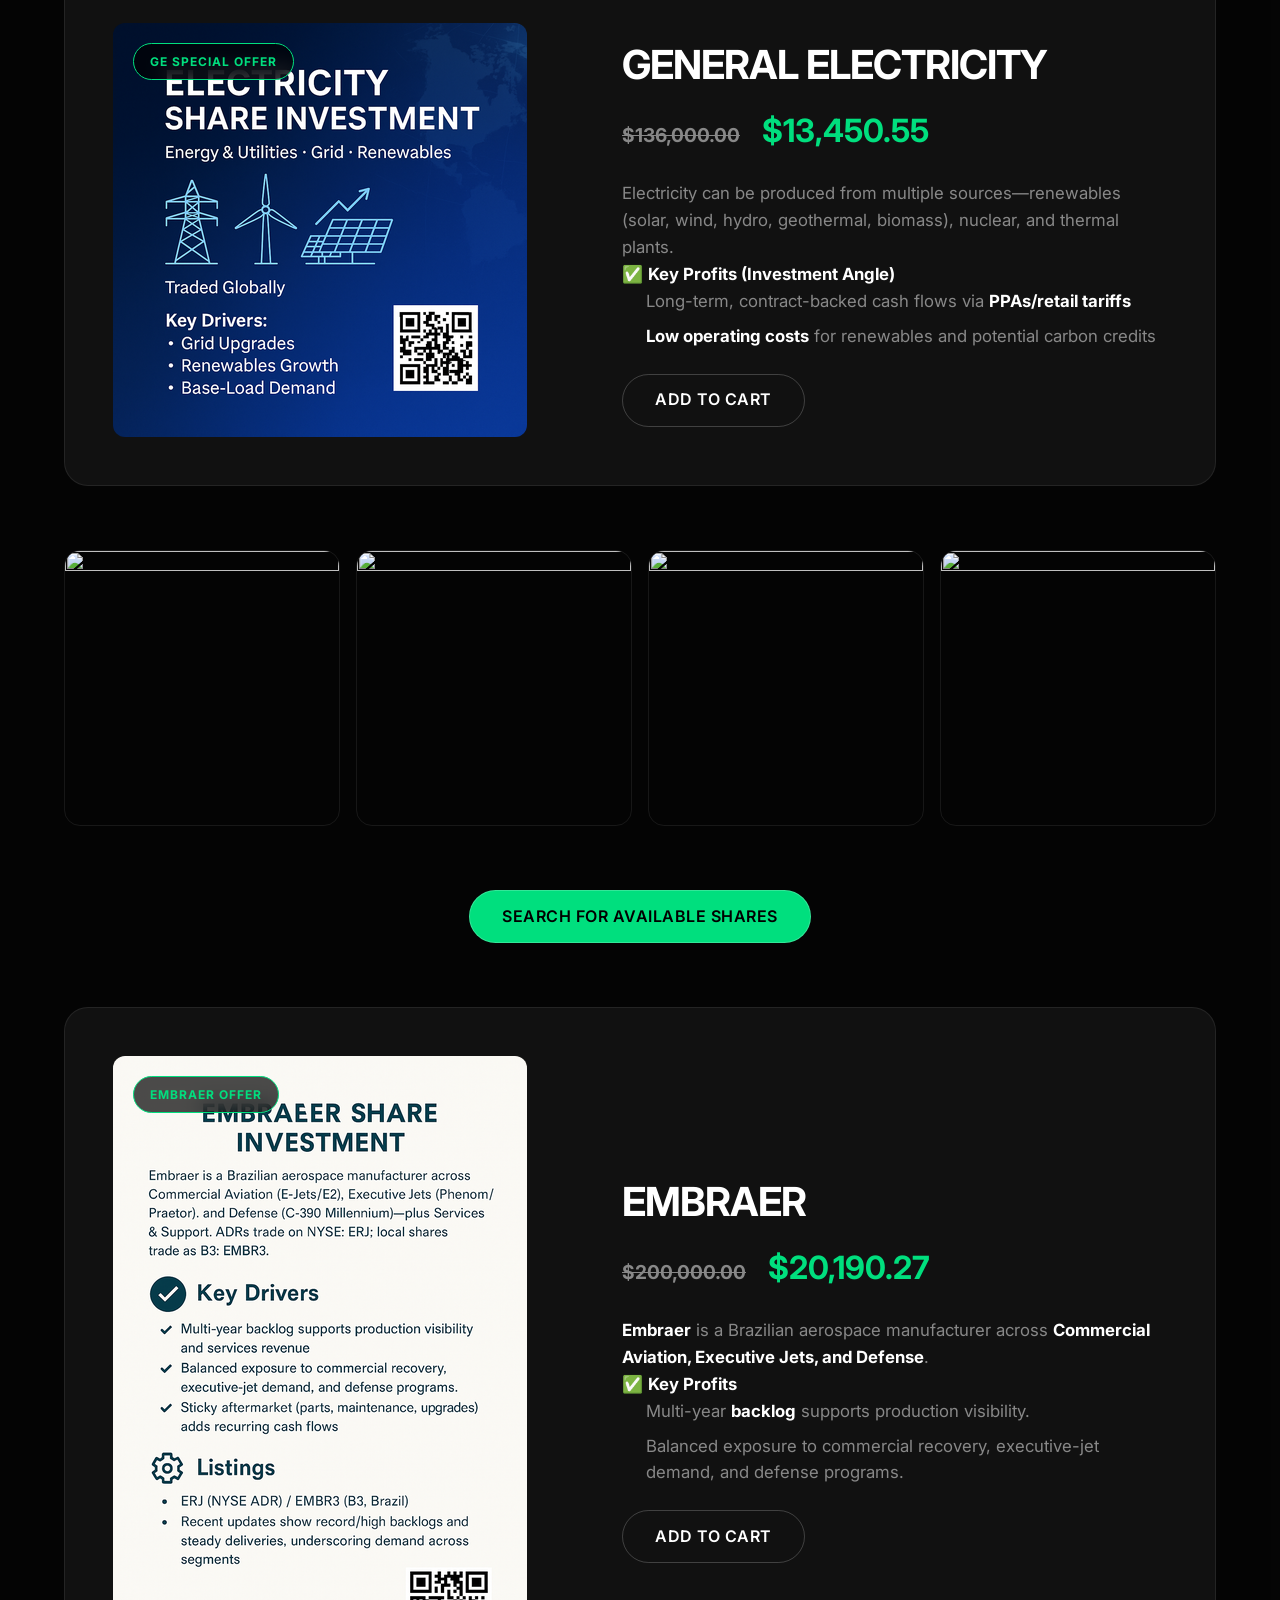
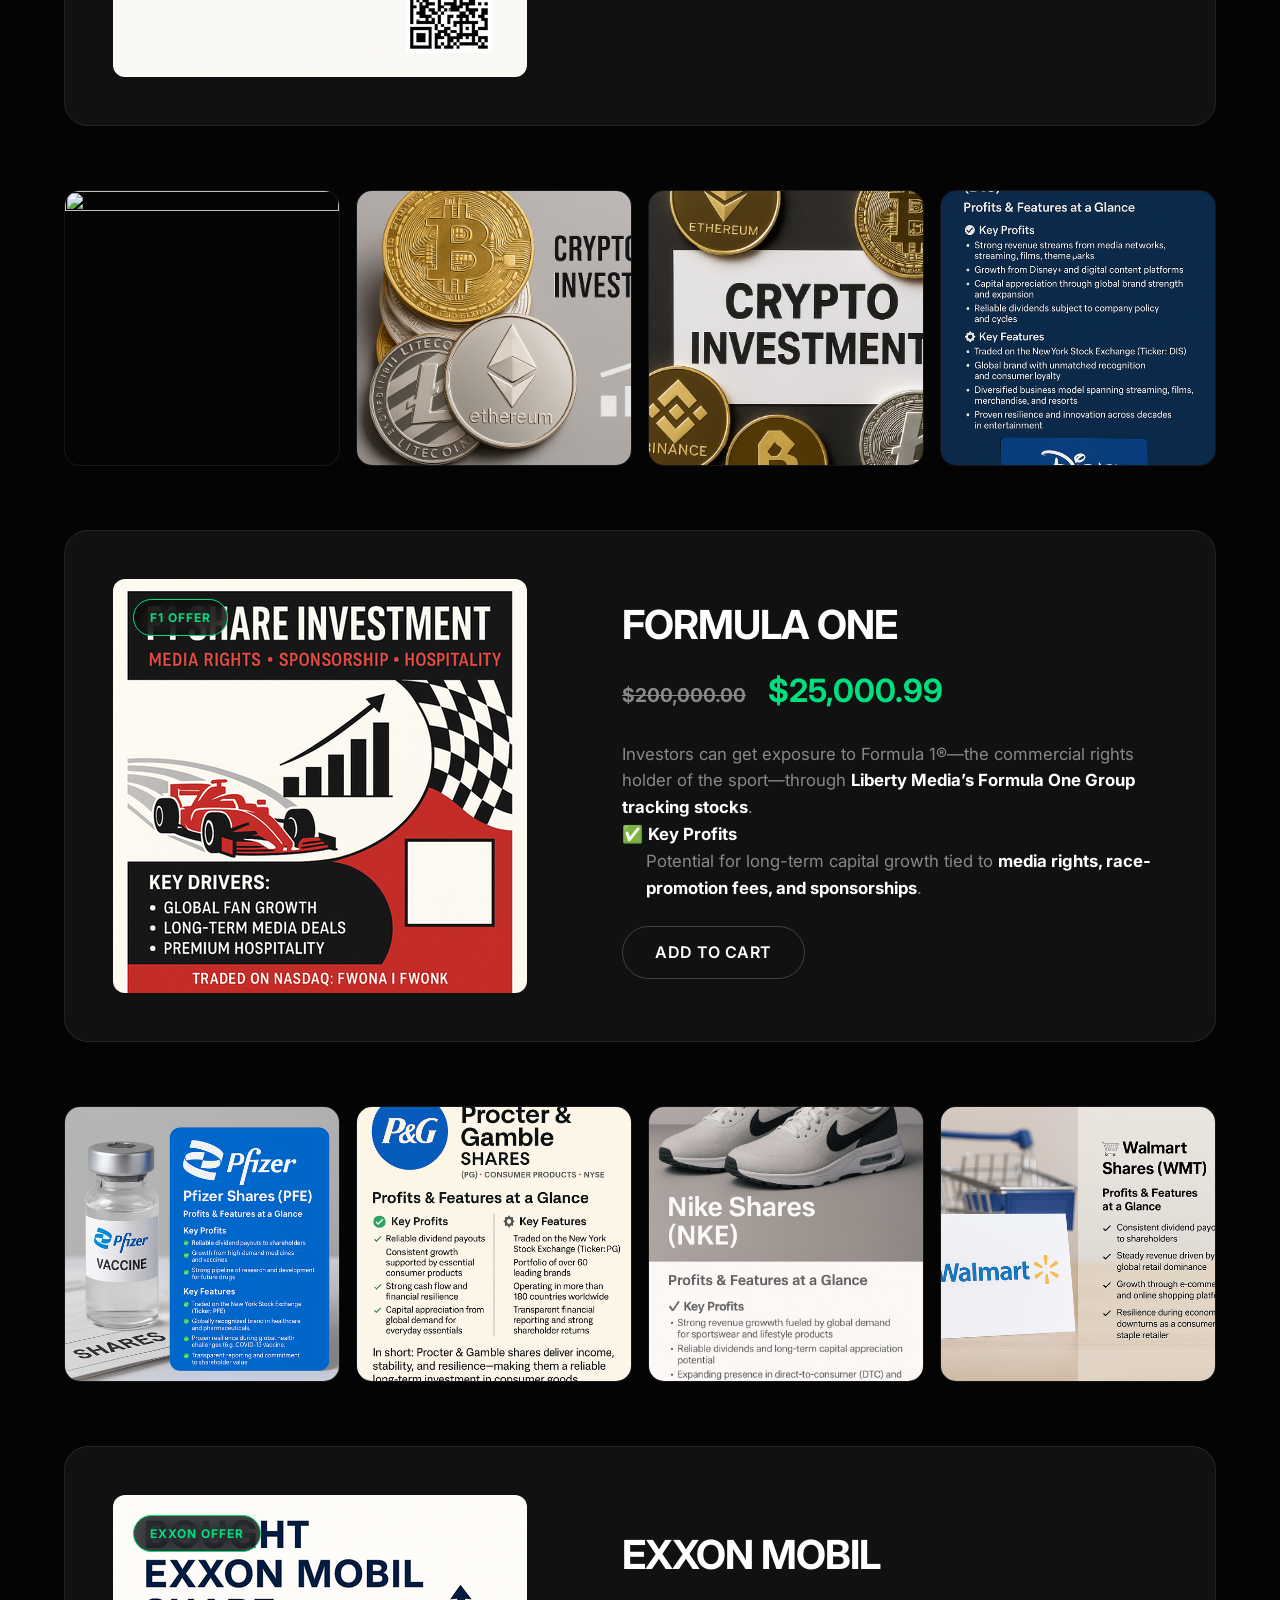
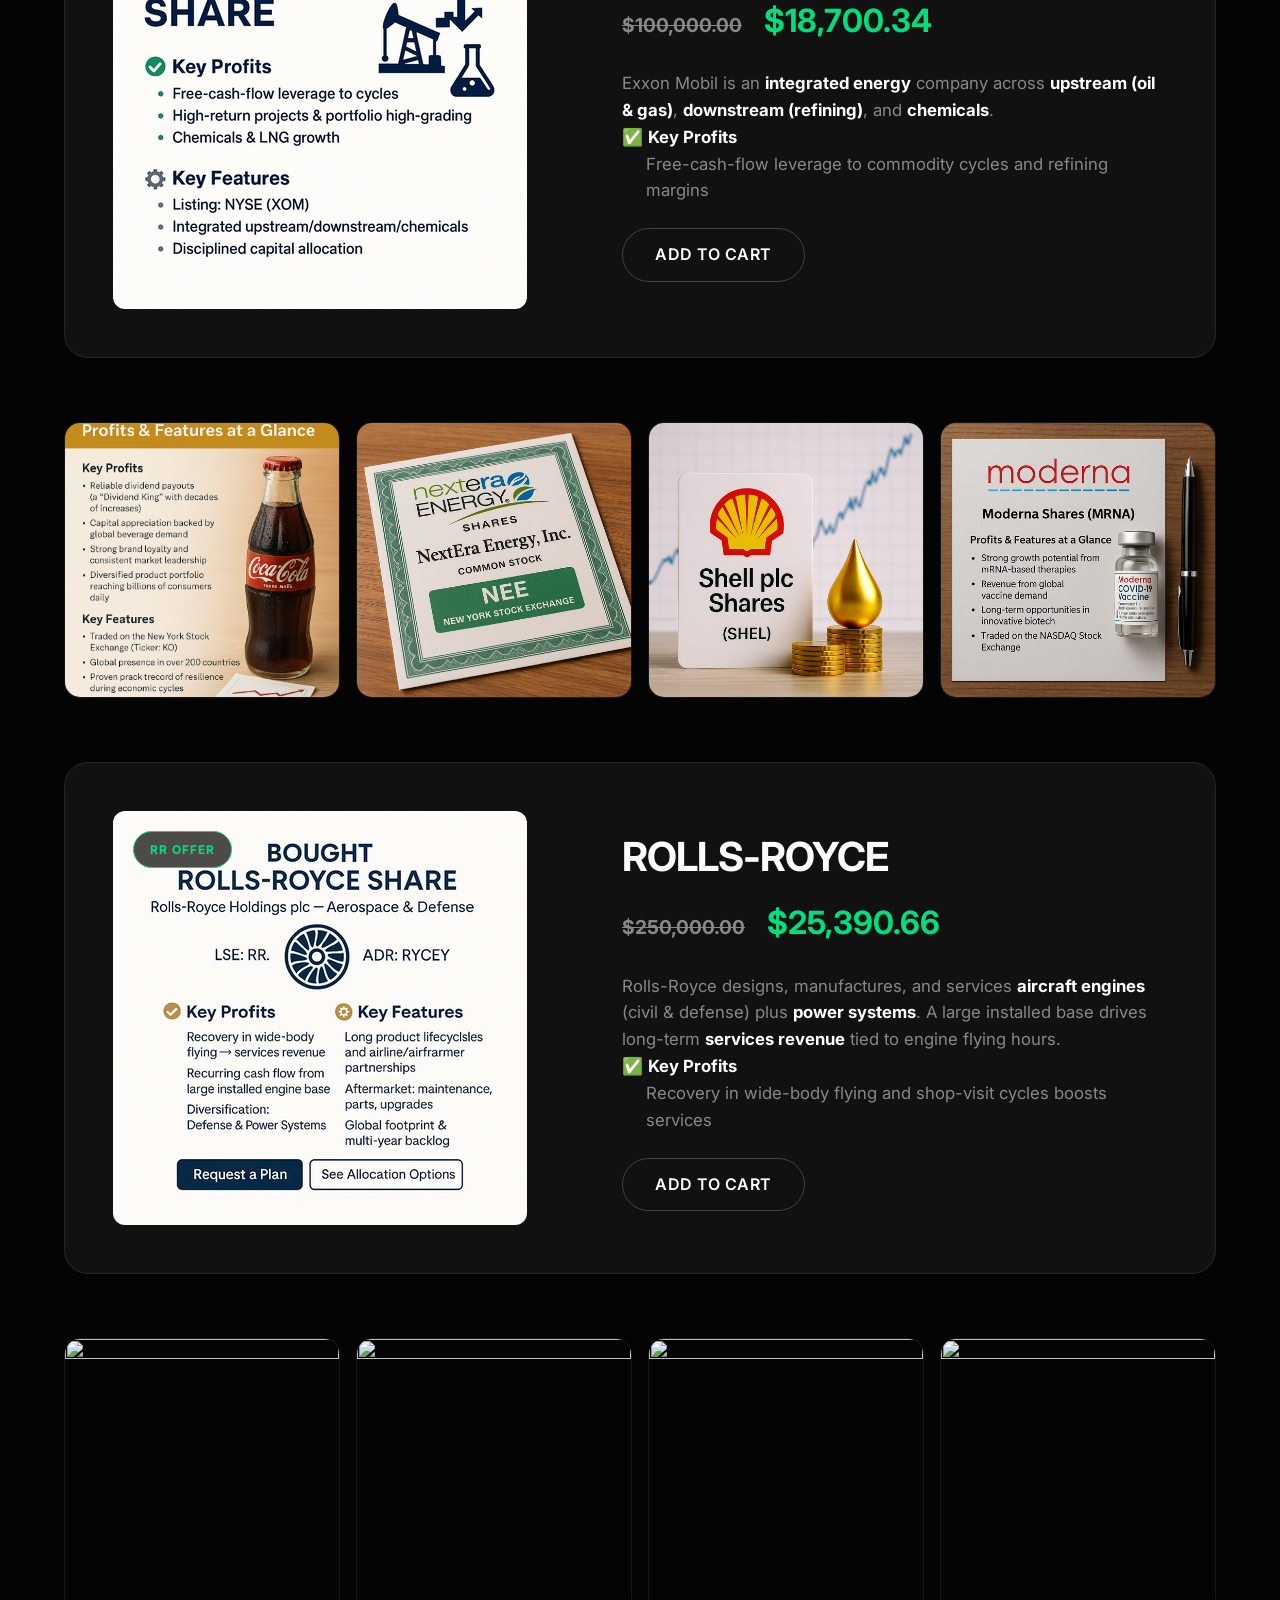
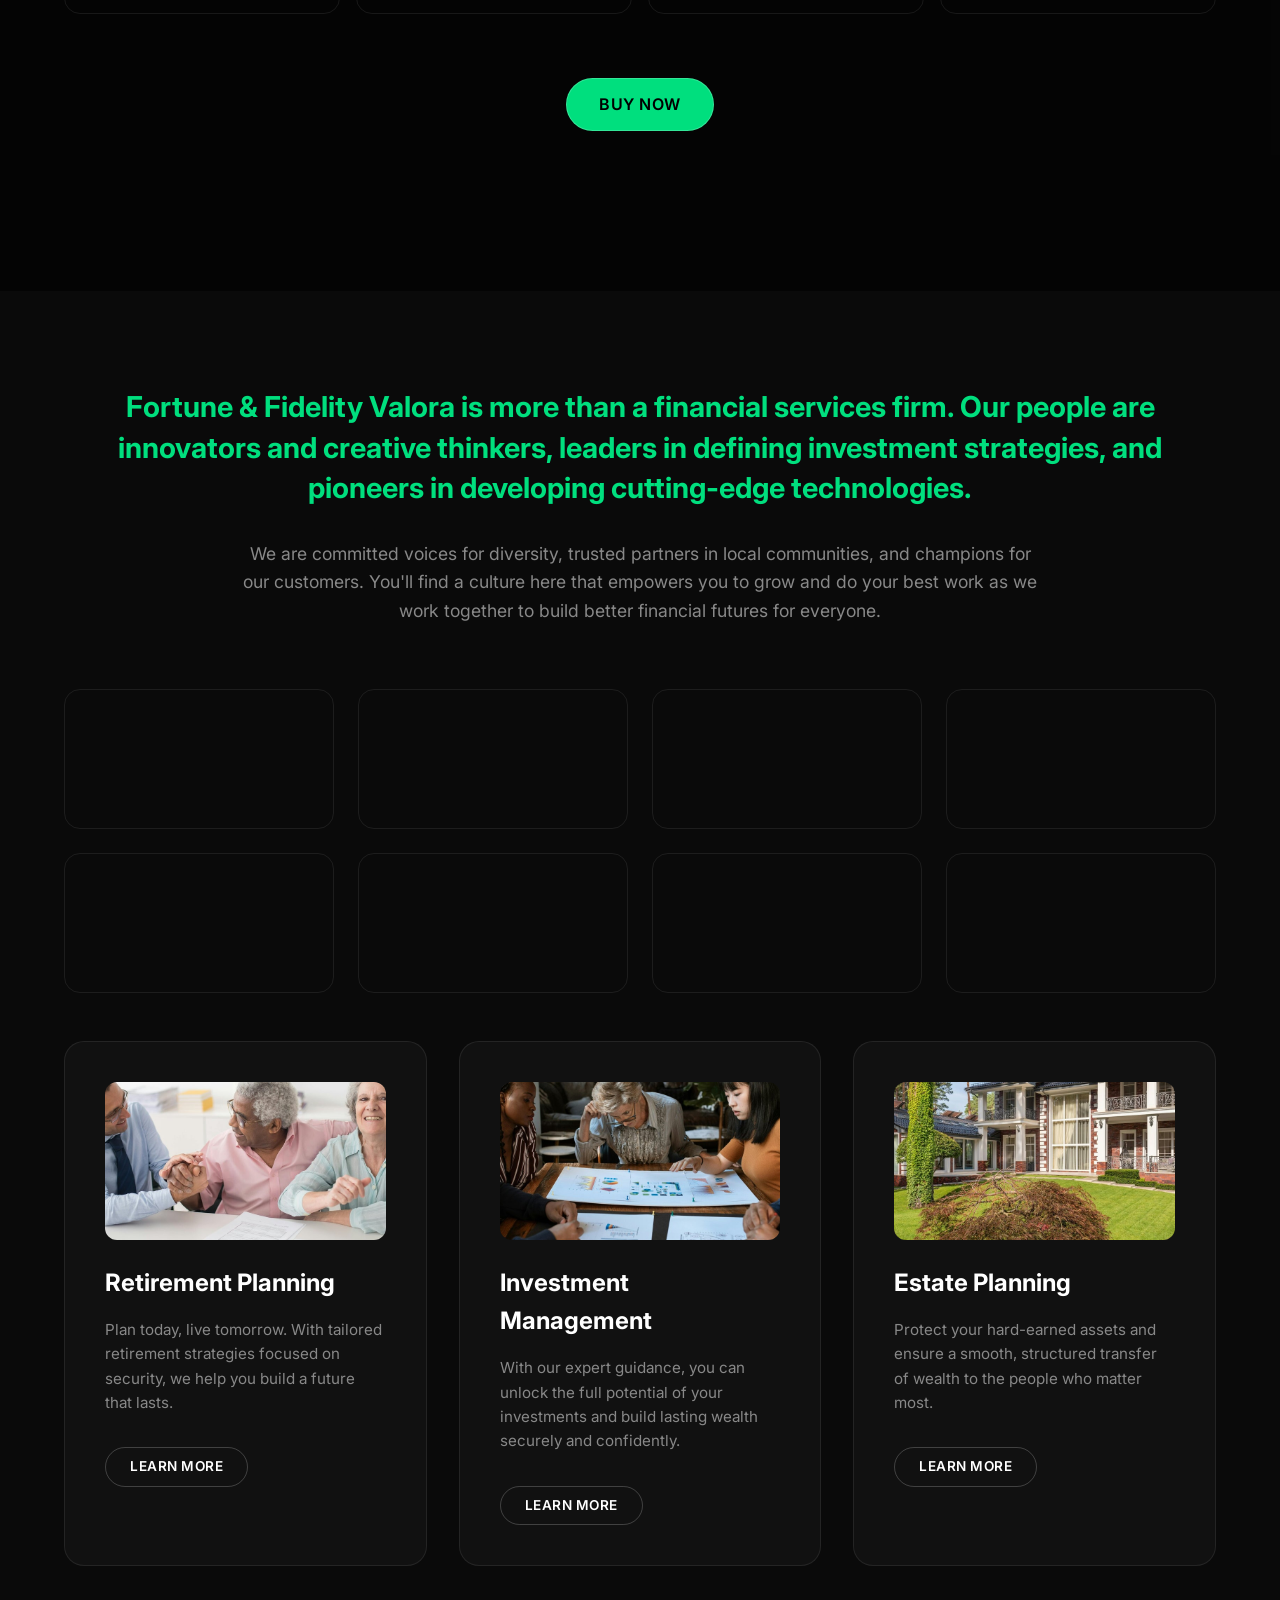
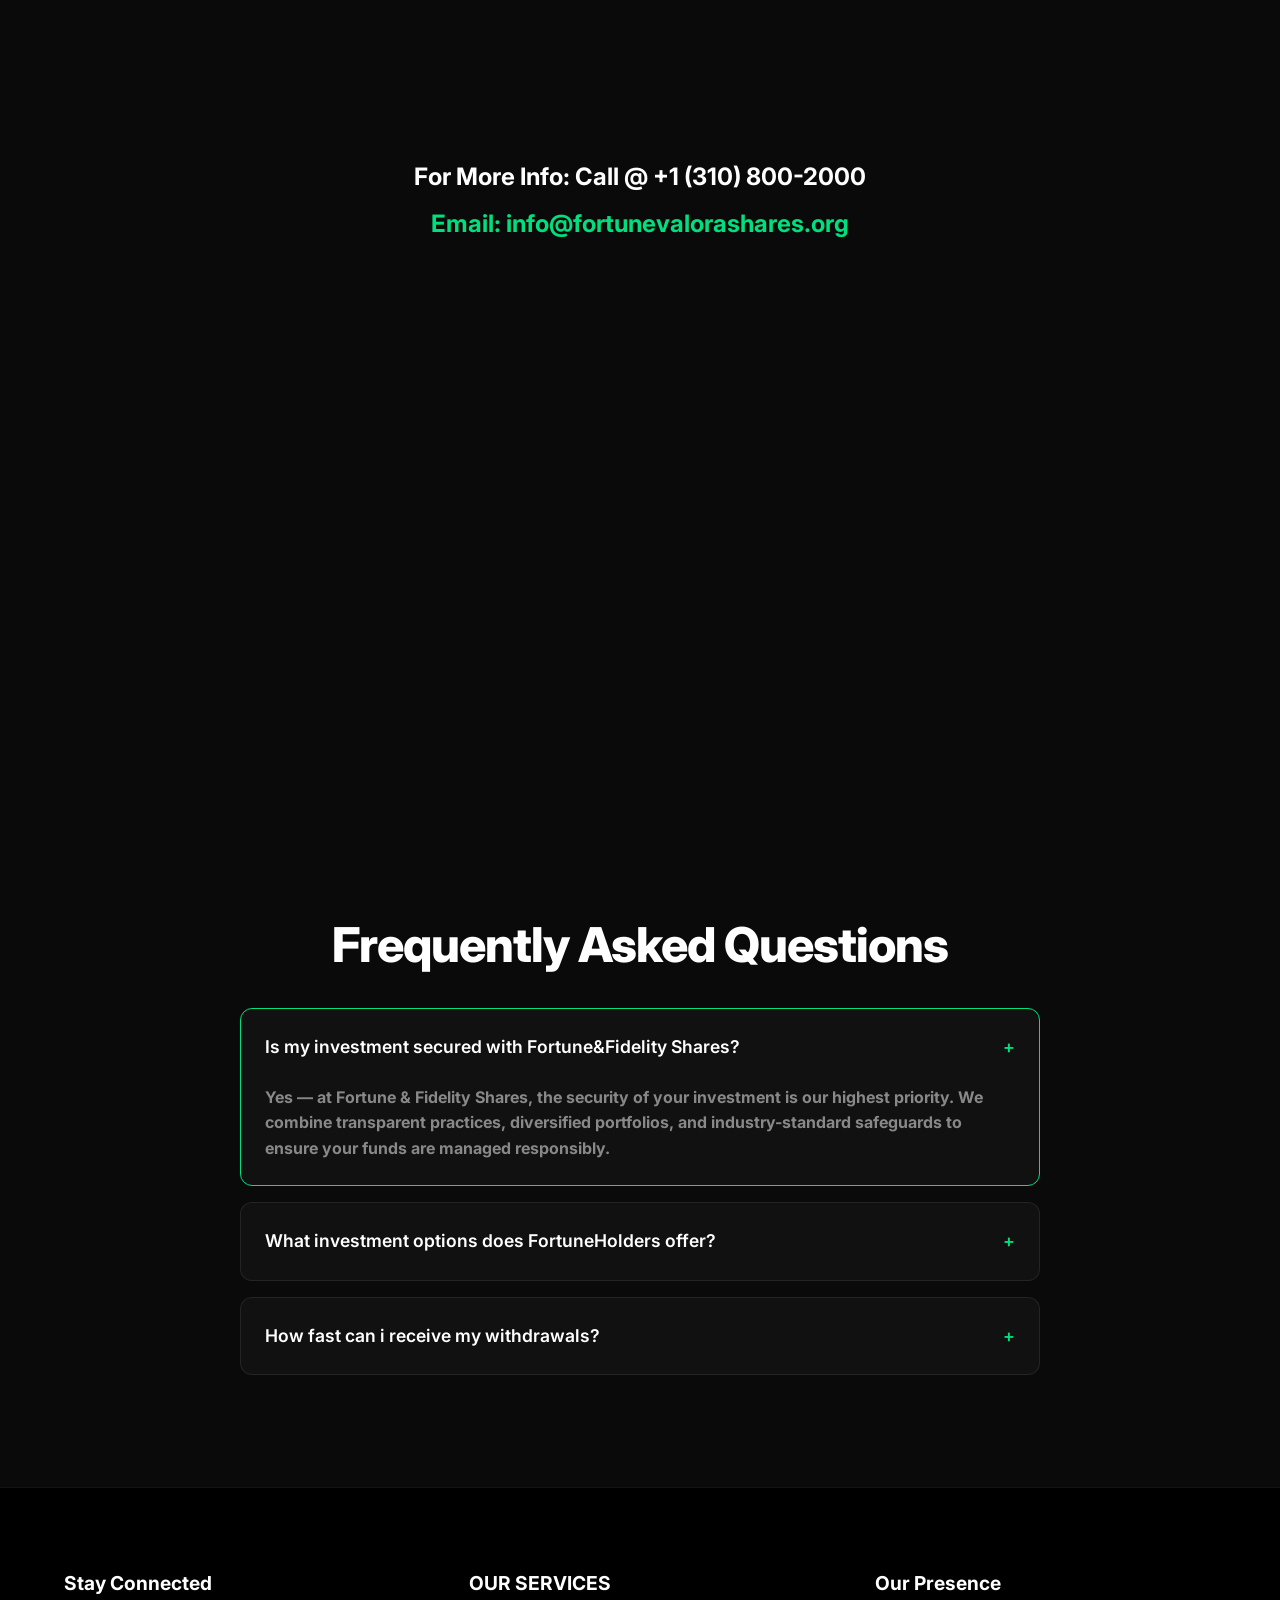
==== commit dce9f0a7: "Update index.html" ====
--- a/index.html
+++ b/index.html
@@ -161,9 +161,9 @@
         .scroll-indicator {
             position: absolute; bottom: 30px; left: 50%; transform: translateX(-50%);
             display: flex; flex-direction: column; align-items: center; gap: 8px;
-            color: #444444; font-size: 0.55rem; font-weight: 800; letter-spacing: 3px; z-index: 15;
-        }
-        .scroll-indicator::after { content: ''; width: 1px; height: 15px; background: #444444; }
+            color: #f0eeee; font-size: 0.55rem; font-weight: 800; letter-spacing: 3px; z-index: 15;
+        }
+        .scroll-indicator::after { content: ''; width: 1px; height: 15px; background: #a0a0a0; }
 
         /* Bottom Ticker Tape */
         .hero-ticker {
@@ -365,7 +365,7 @@
                         <a href="about-us.html" class="btn-learn">LEARN MORE</a>
                     </div>
                     
-                    <div class="hero-stats-new">
+                    <!--<div class="hero-stats-new">
                         <div class="stat-col-new">
                             <span class="stat-val-new">5M+</span>
                             <span class="stat-label-new">PORTFOLIOS</span>
@@ -379,18 +379,18 @@
                             <span class="stat-label-new">RETURNS</span>
                         </div>
                     </div>
-                </div>
+                </div>-->
 
                 <div class="scroll-indicator">SCROLL</div>
             </div>
         </div>
 
-        <div class="hero-ticker">
+        <!--<div class="hero-ticker">
             <div class="ticker-track">
                 •   SECURE INVESTMENTS   •   FAST WITHDRAWALS   •   <span class="text-white">100% CAPITAL RETURNS</span>   •   GLOBAL REACH   •   24/7 SUPPORT   •   HIGH-YIELD PORTFOLIOS   •   FAST WITHDRAWALS   •
             </div>
         </div>
-
+    -->
         
     </div>
 
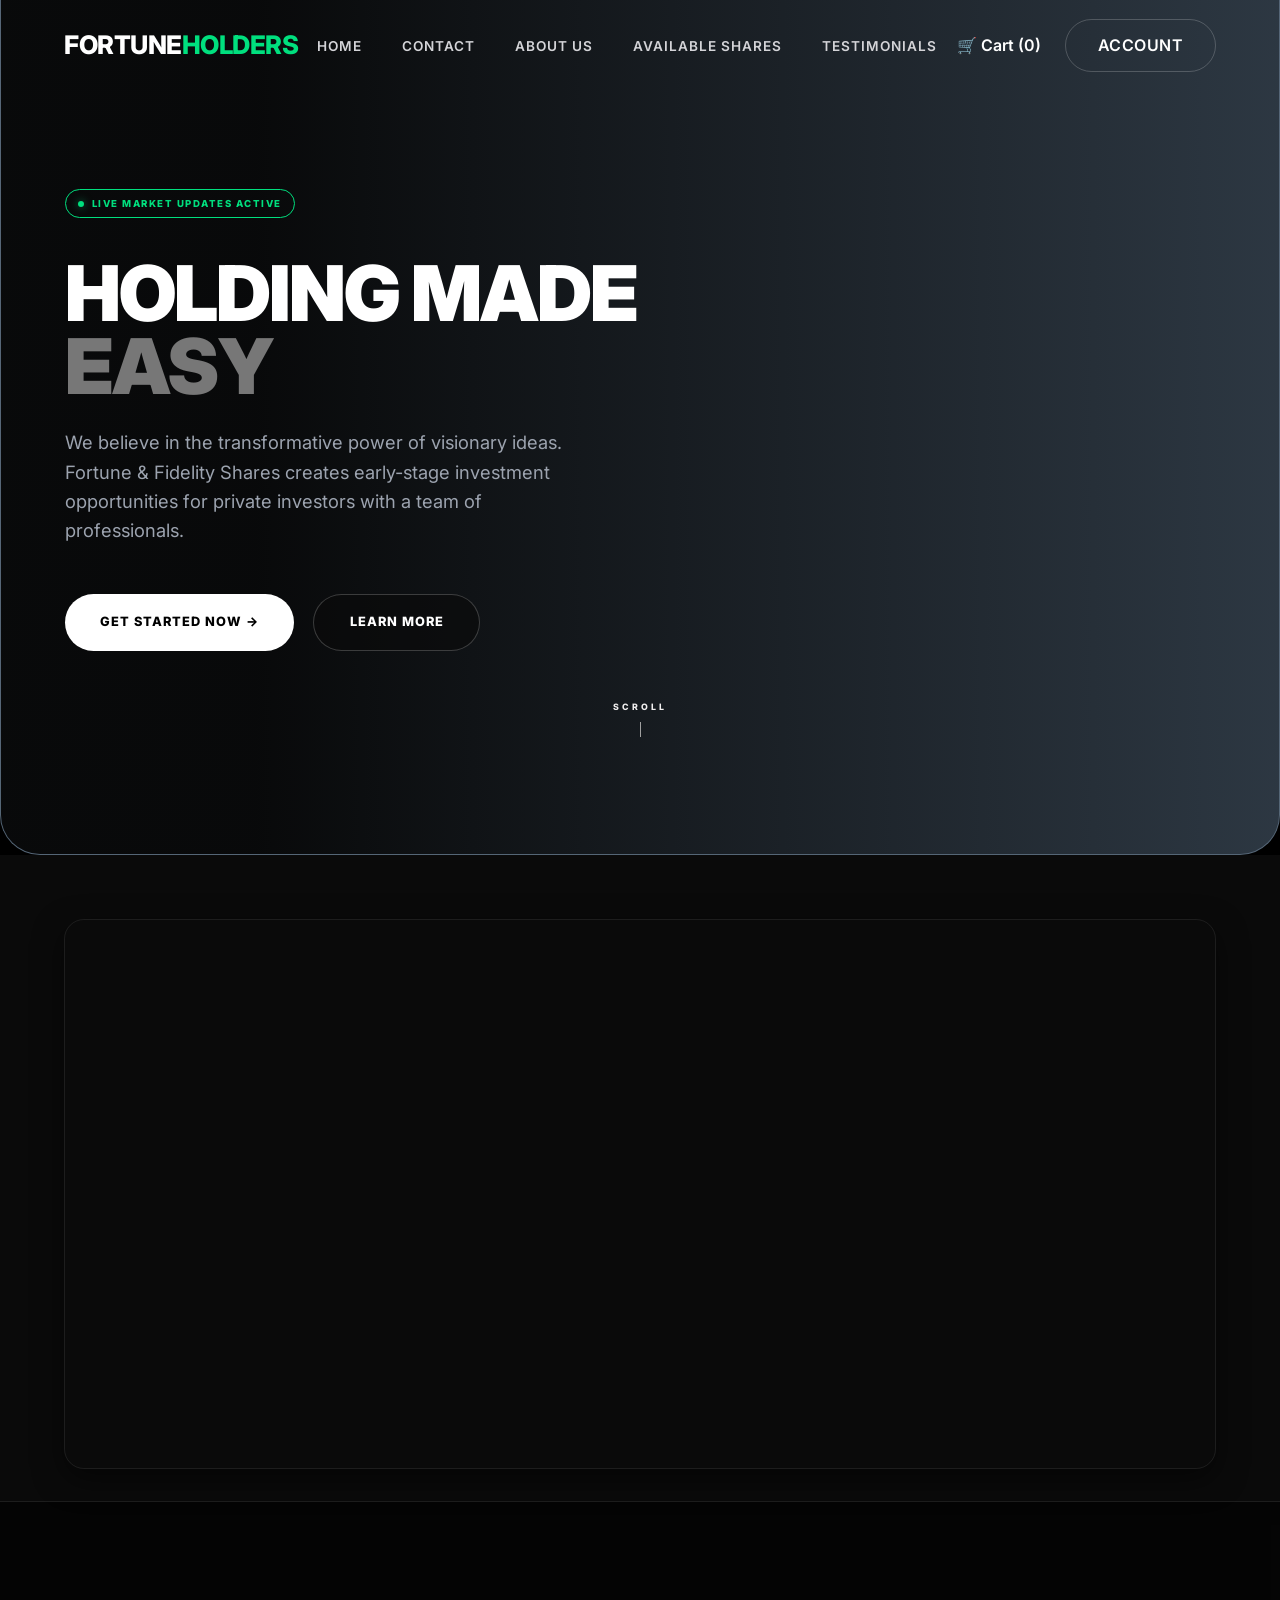
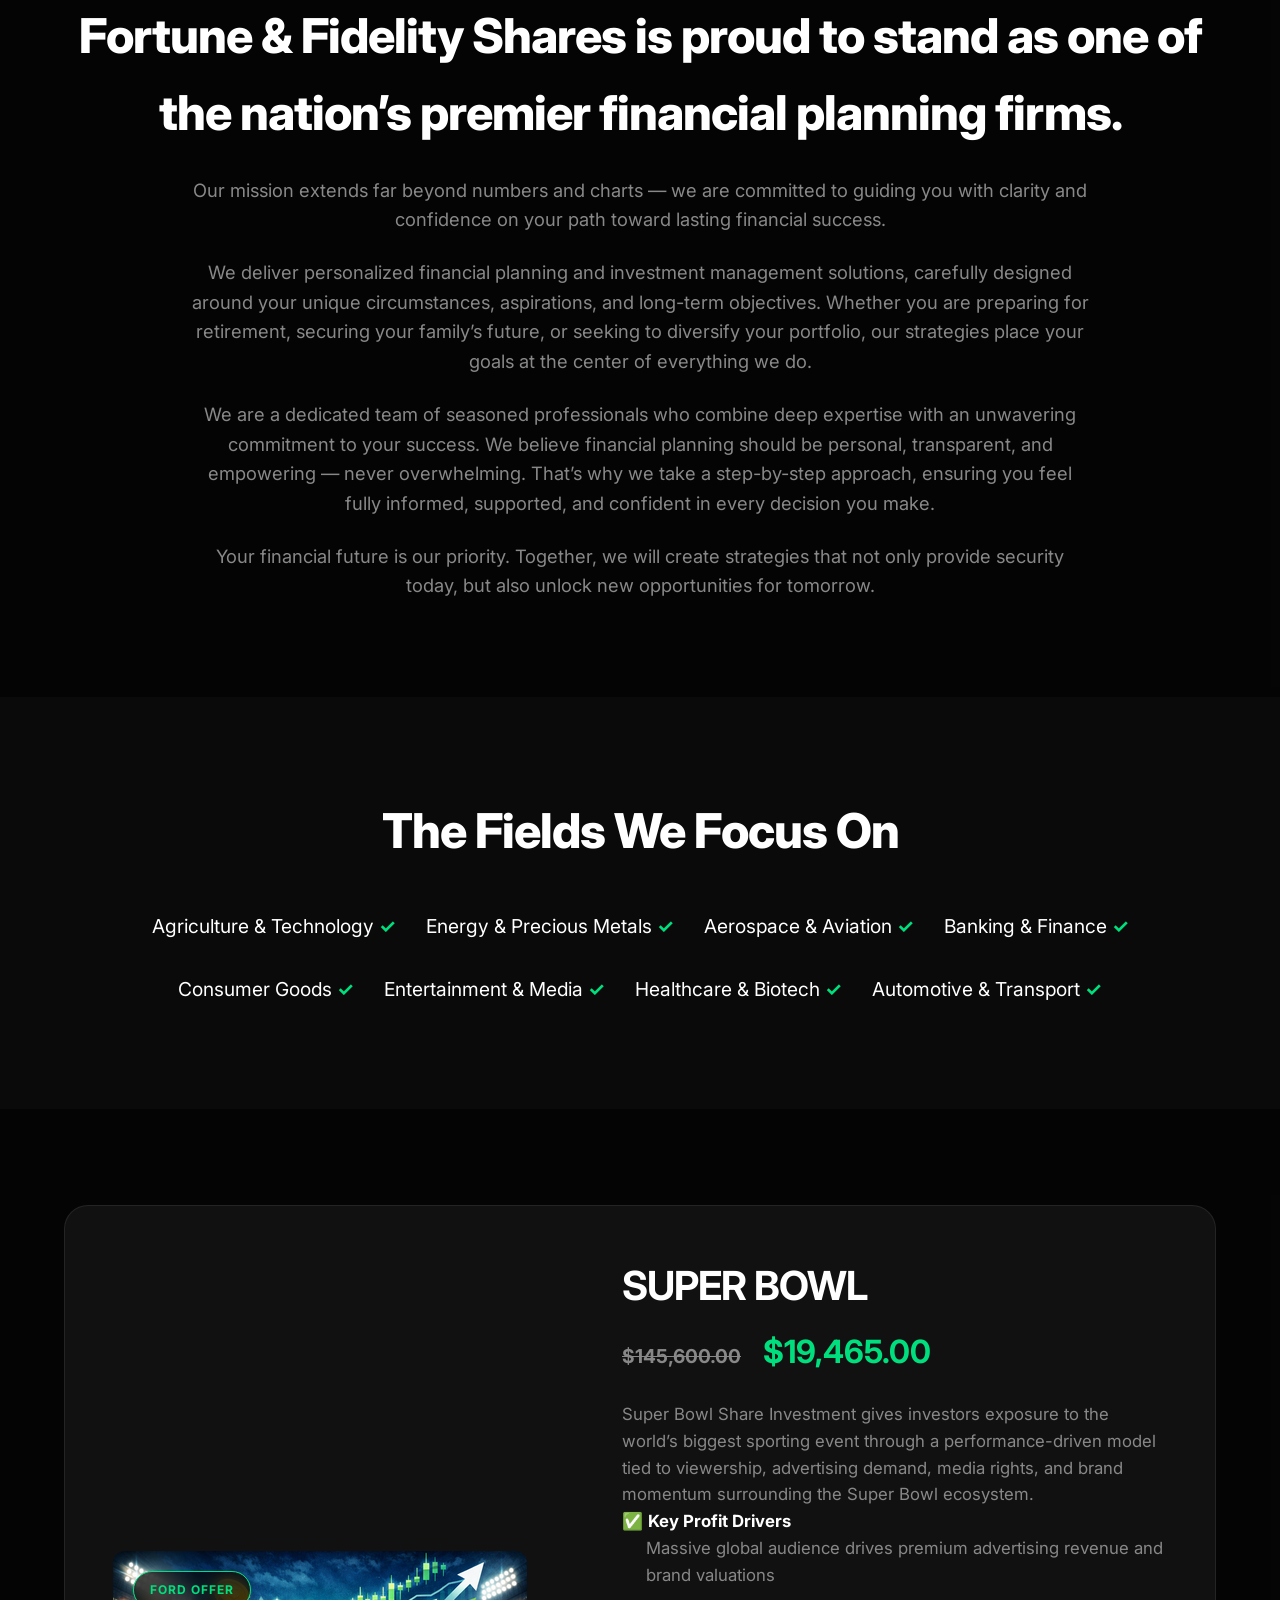
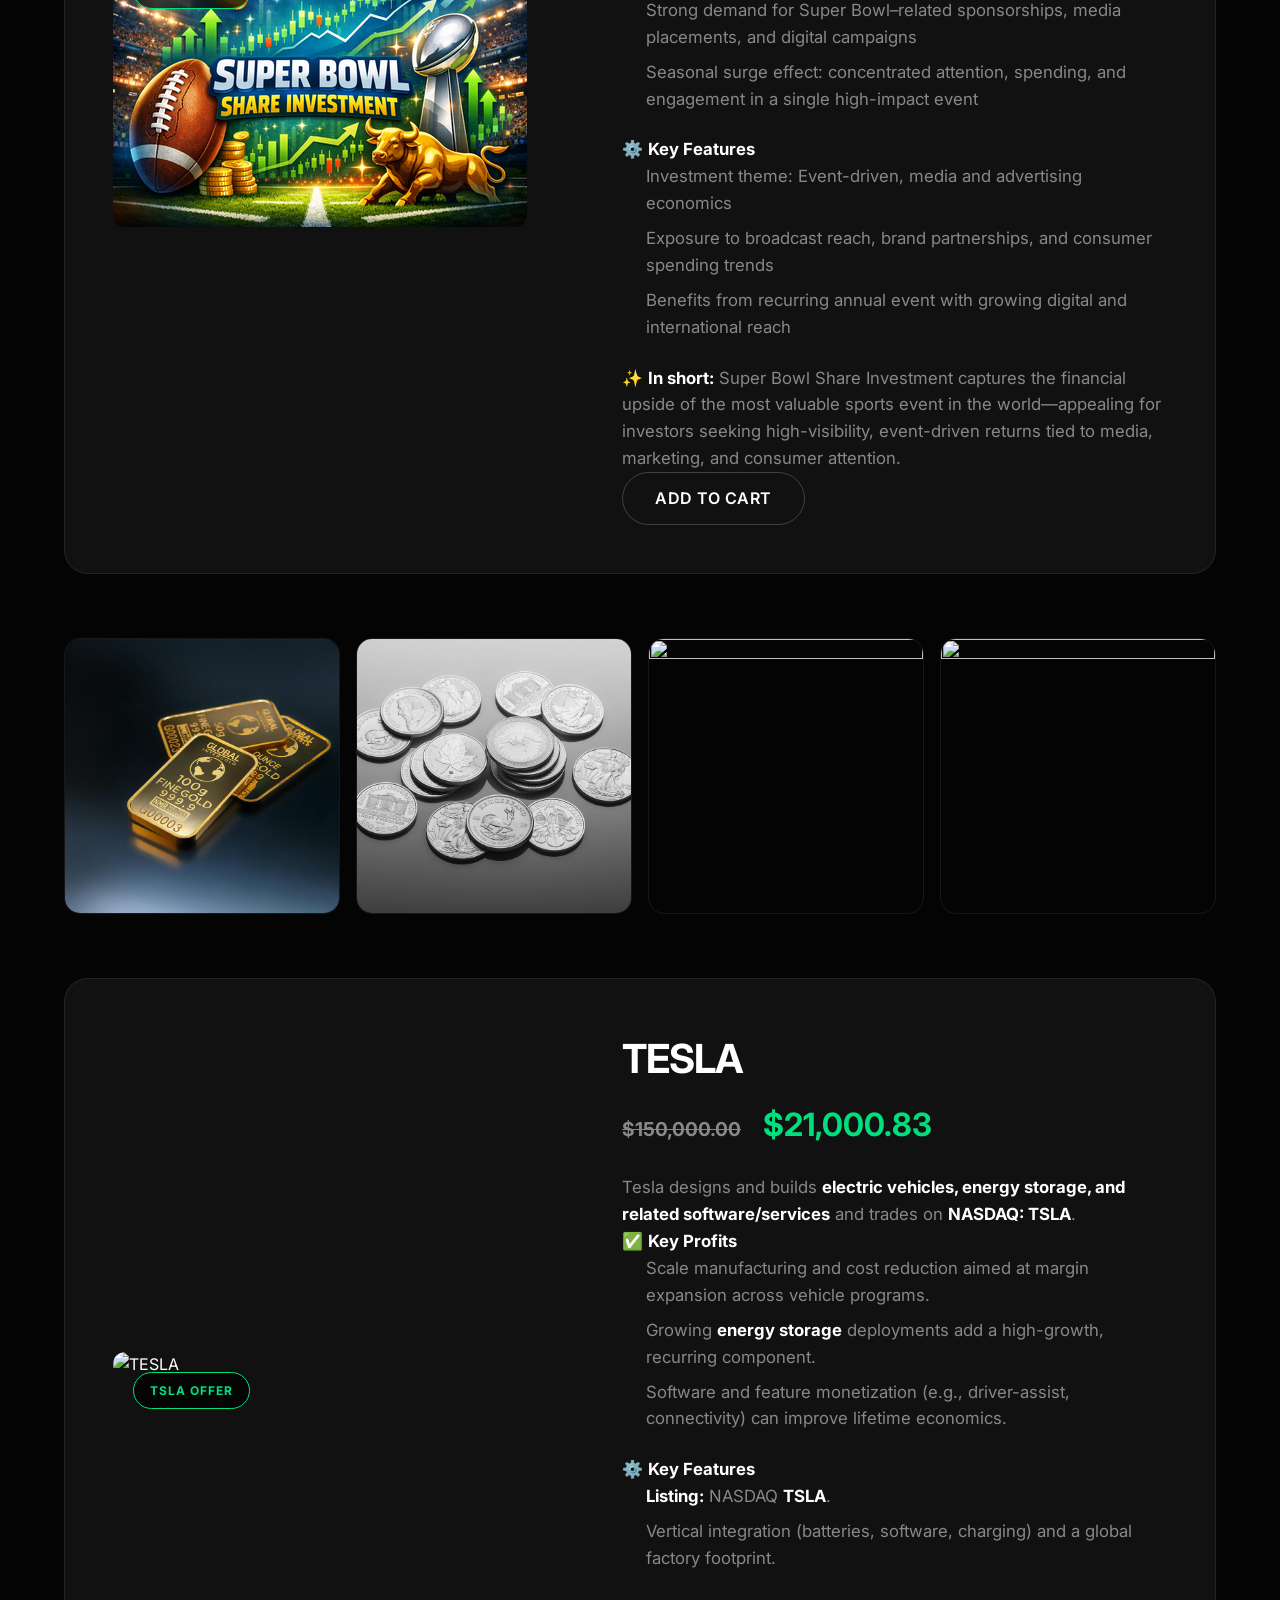
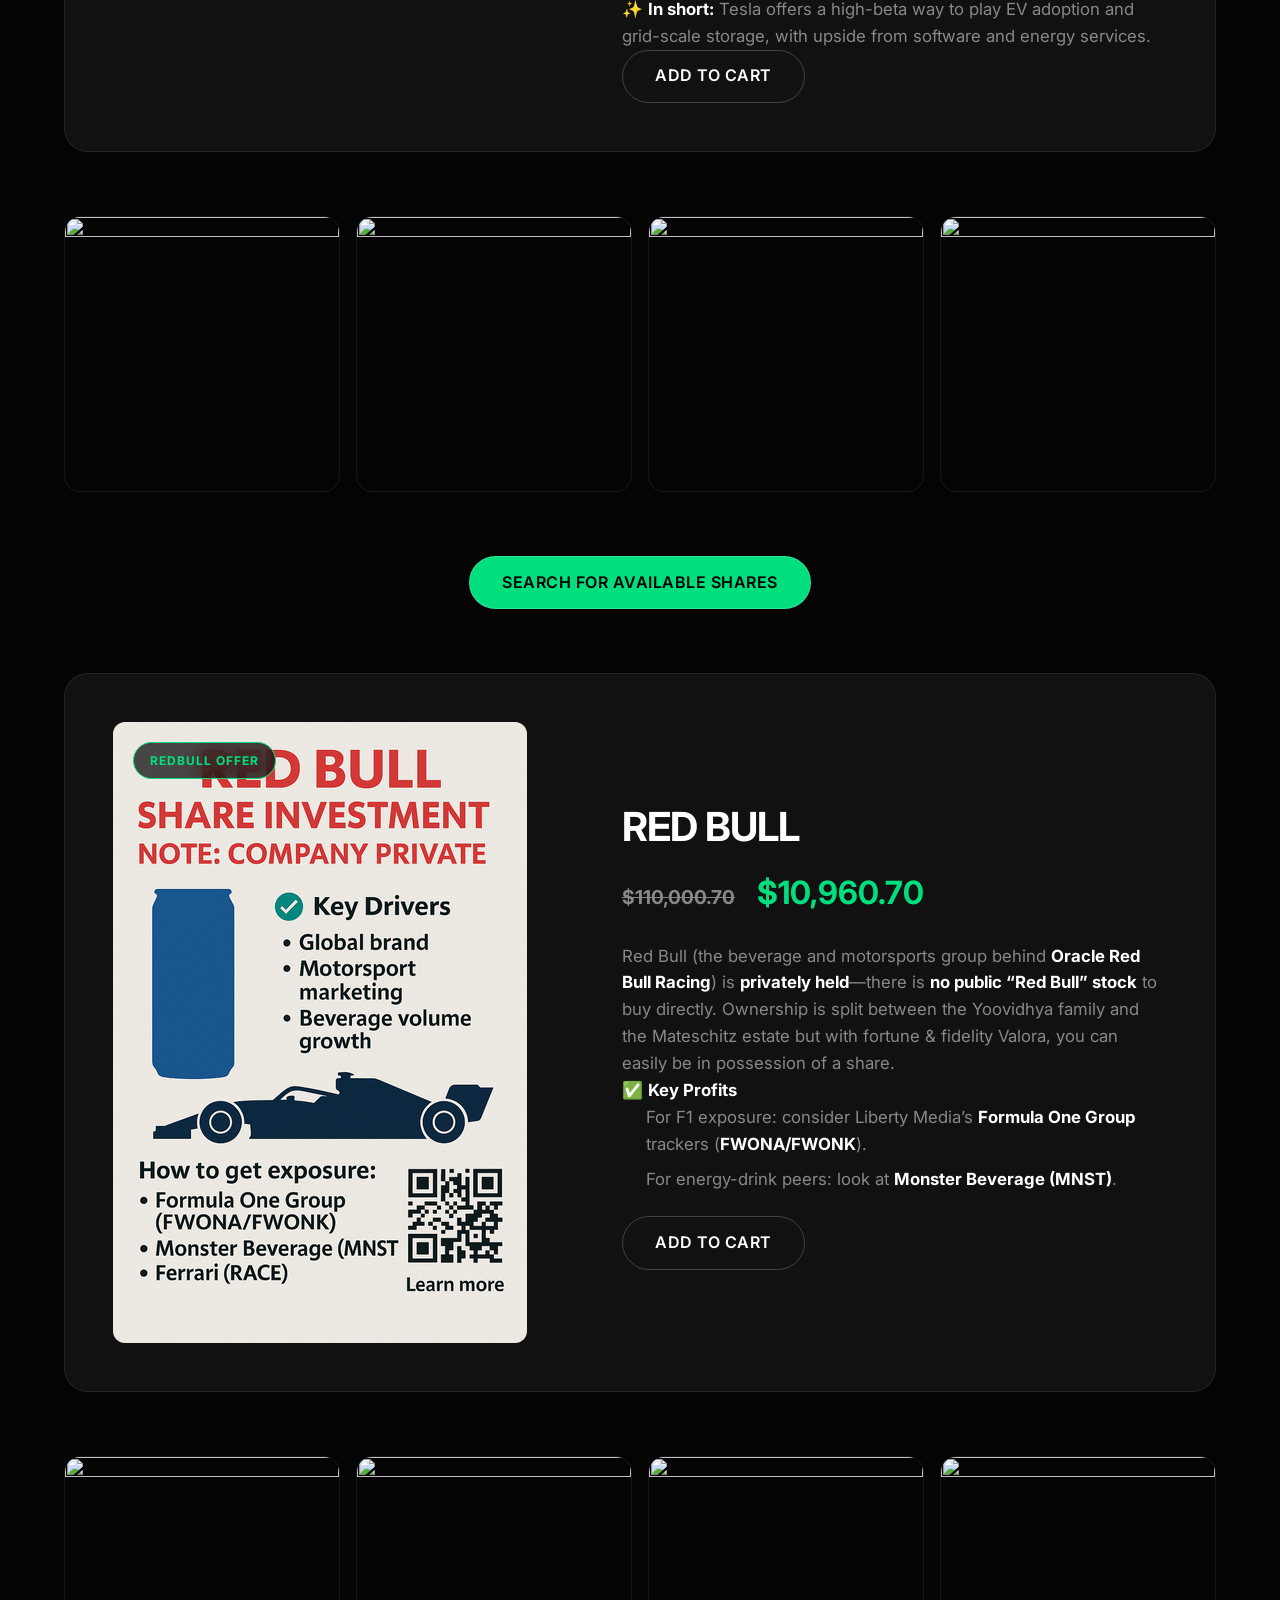
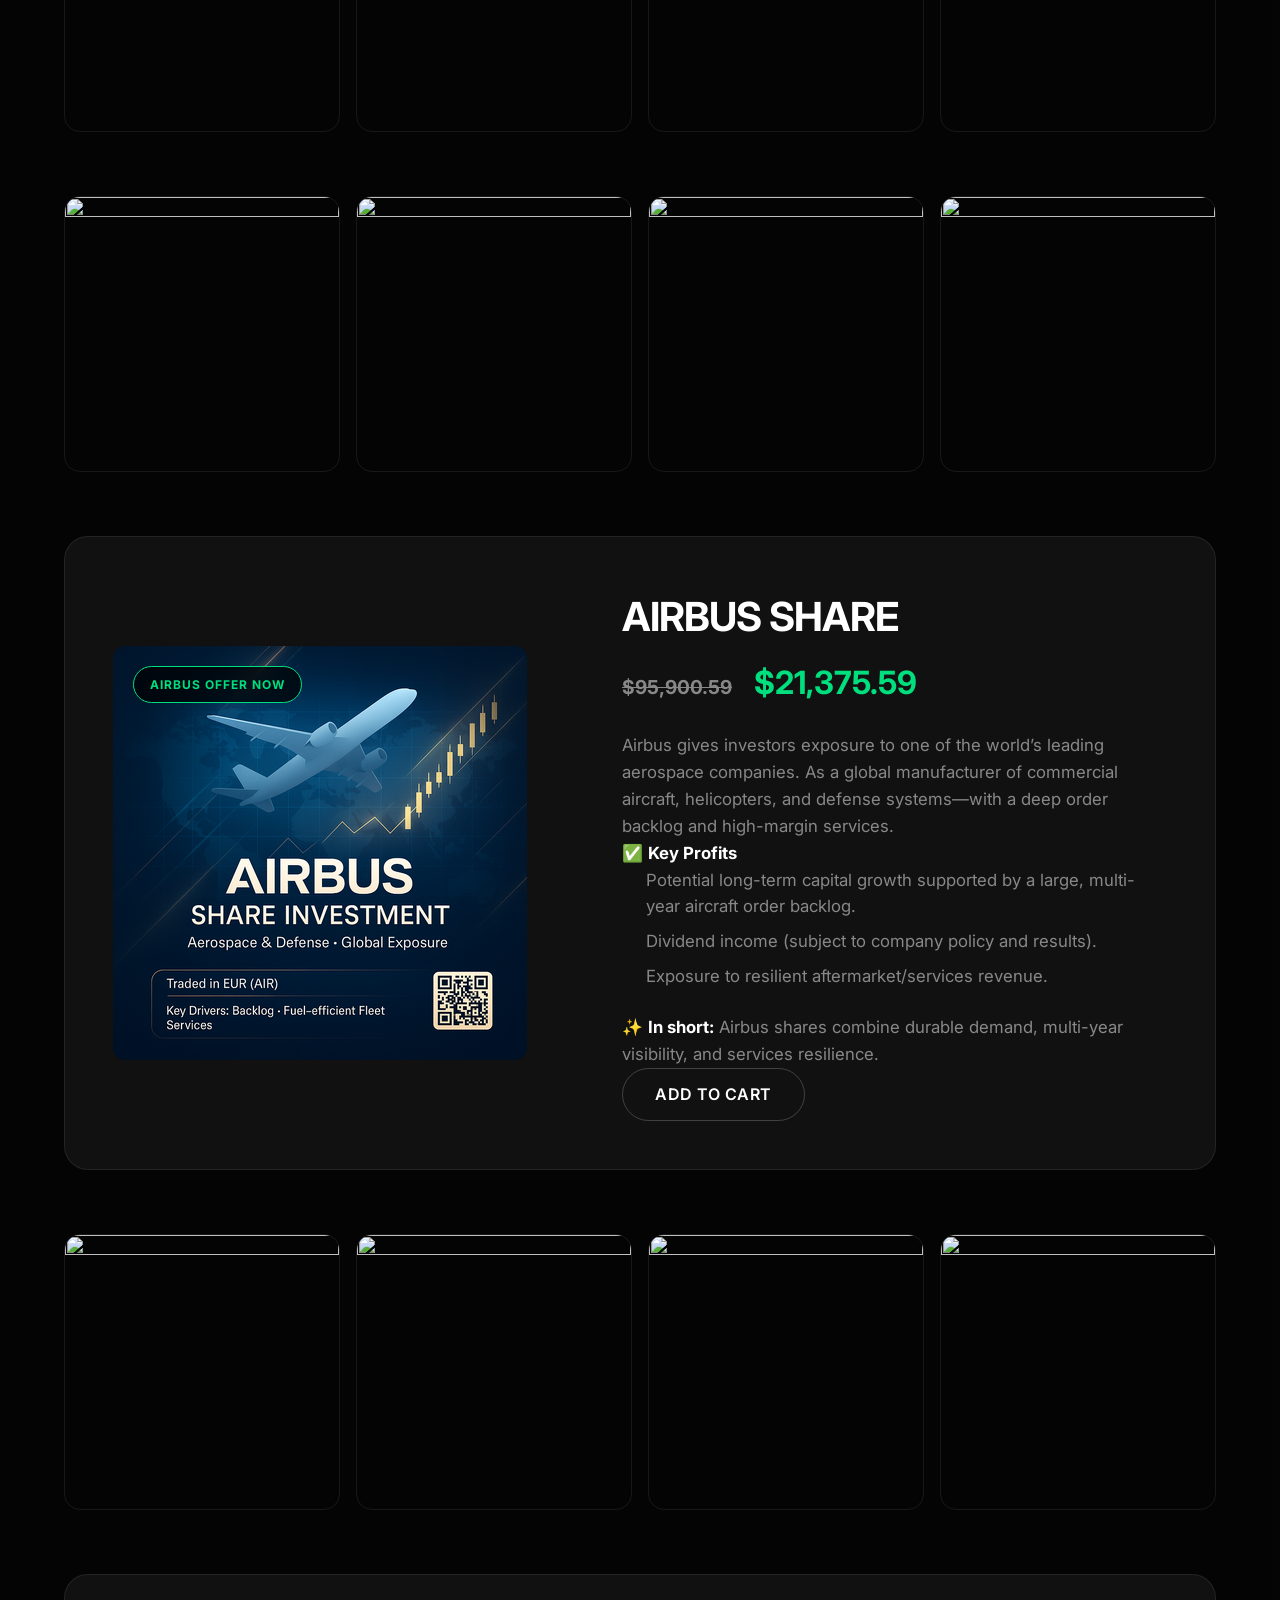
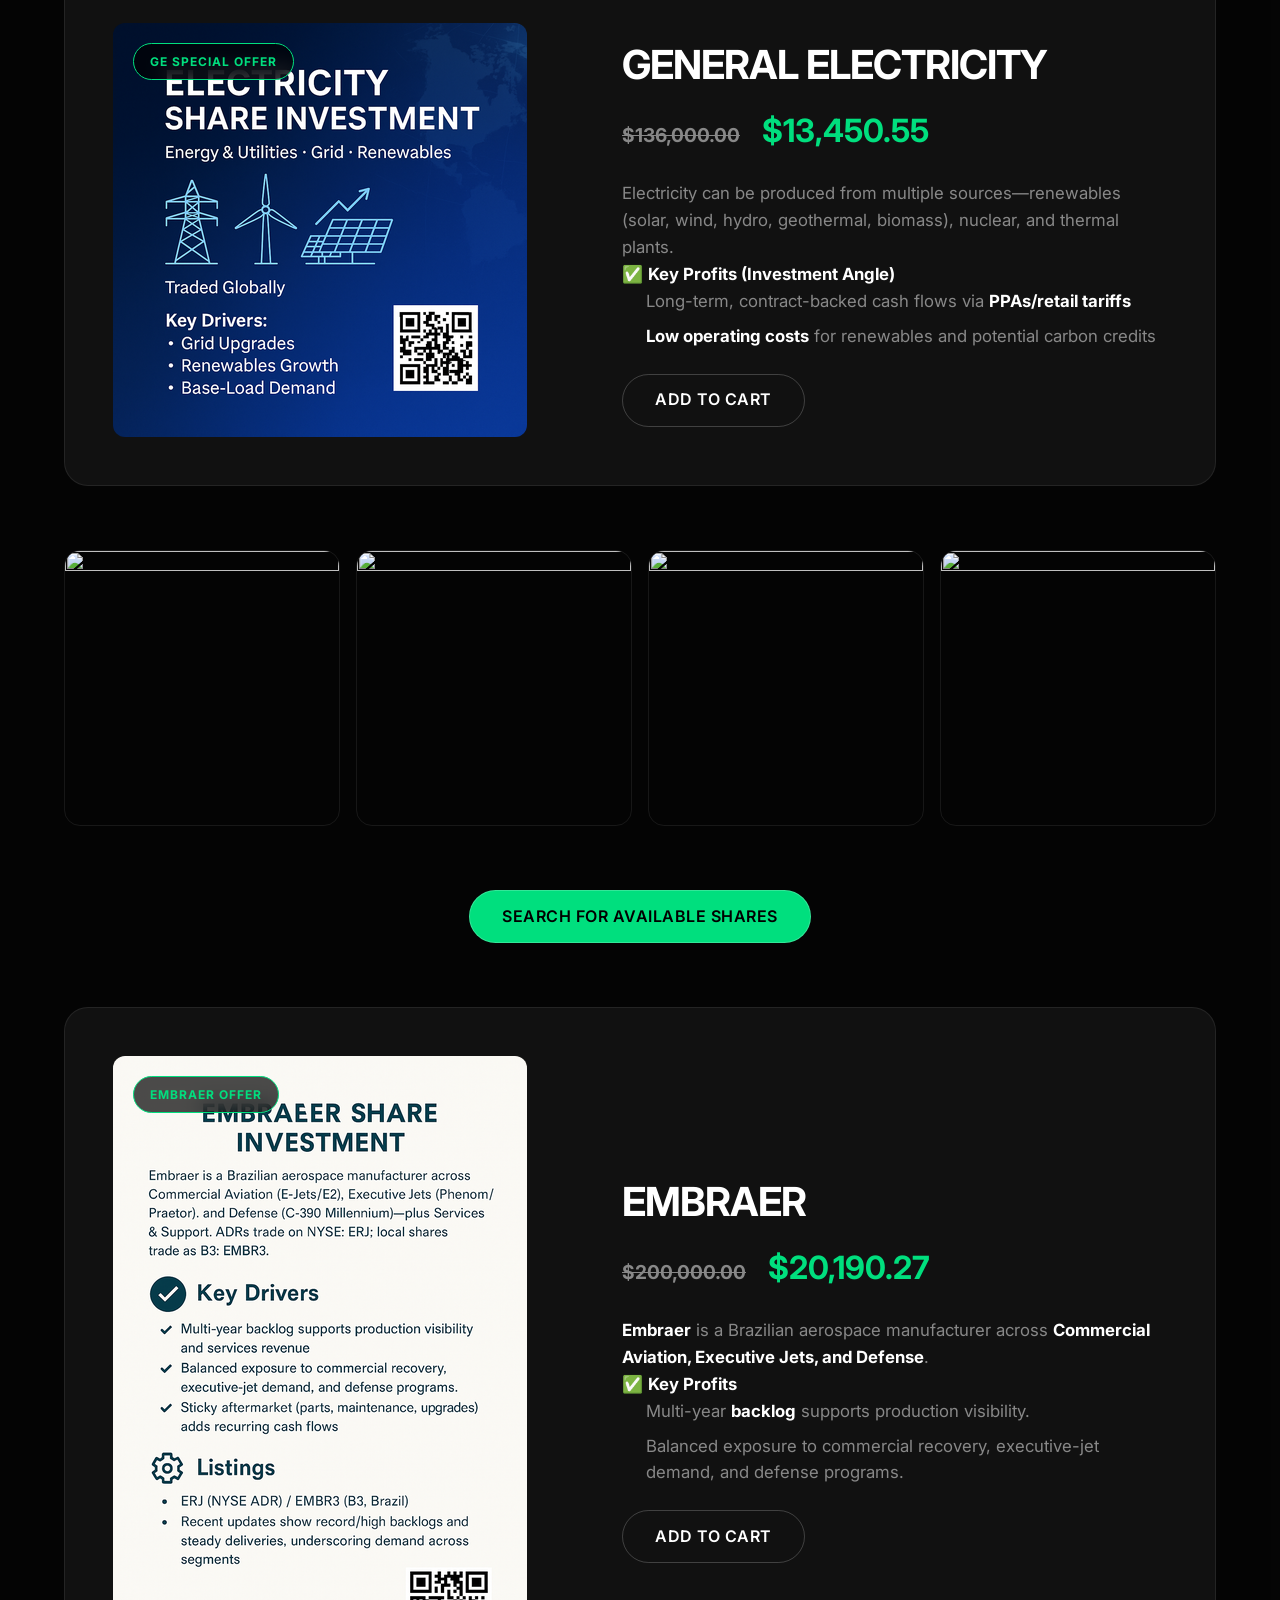
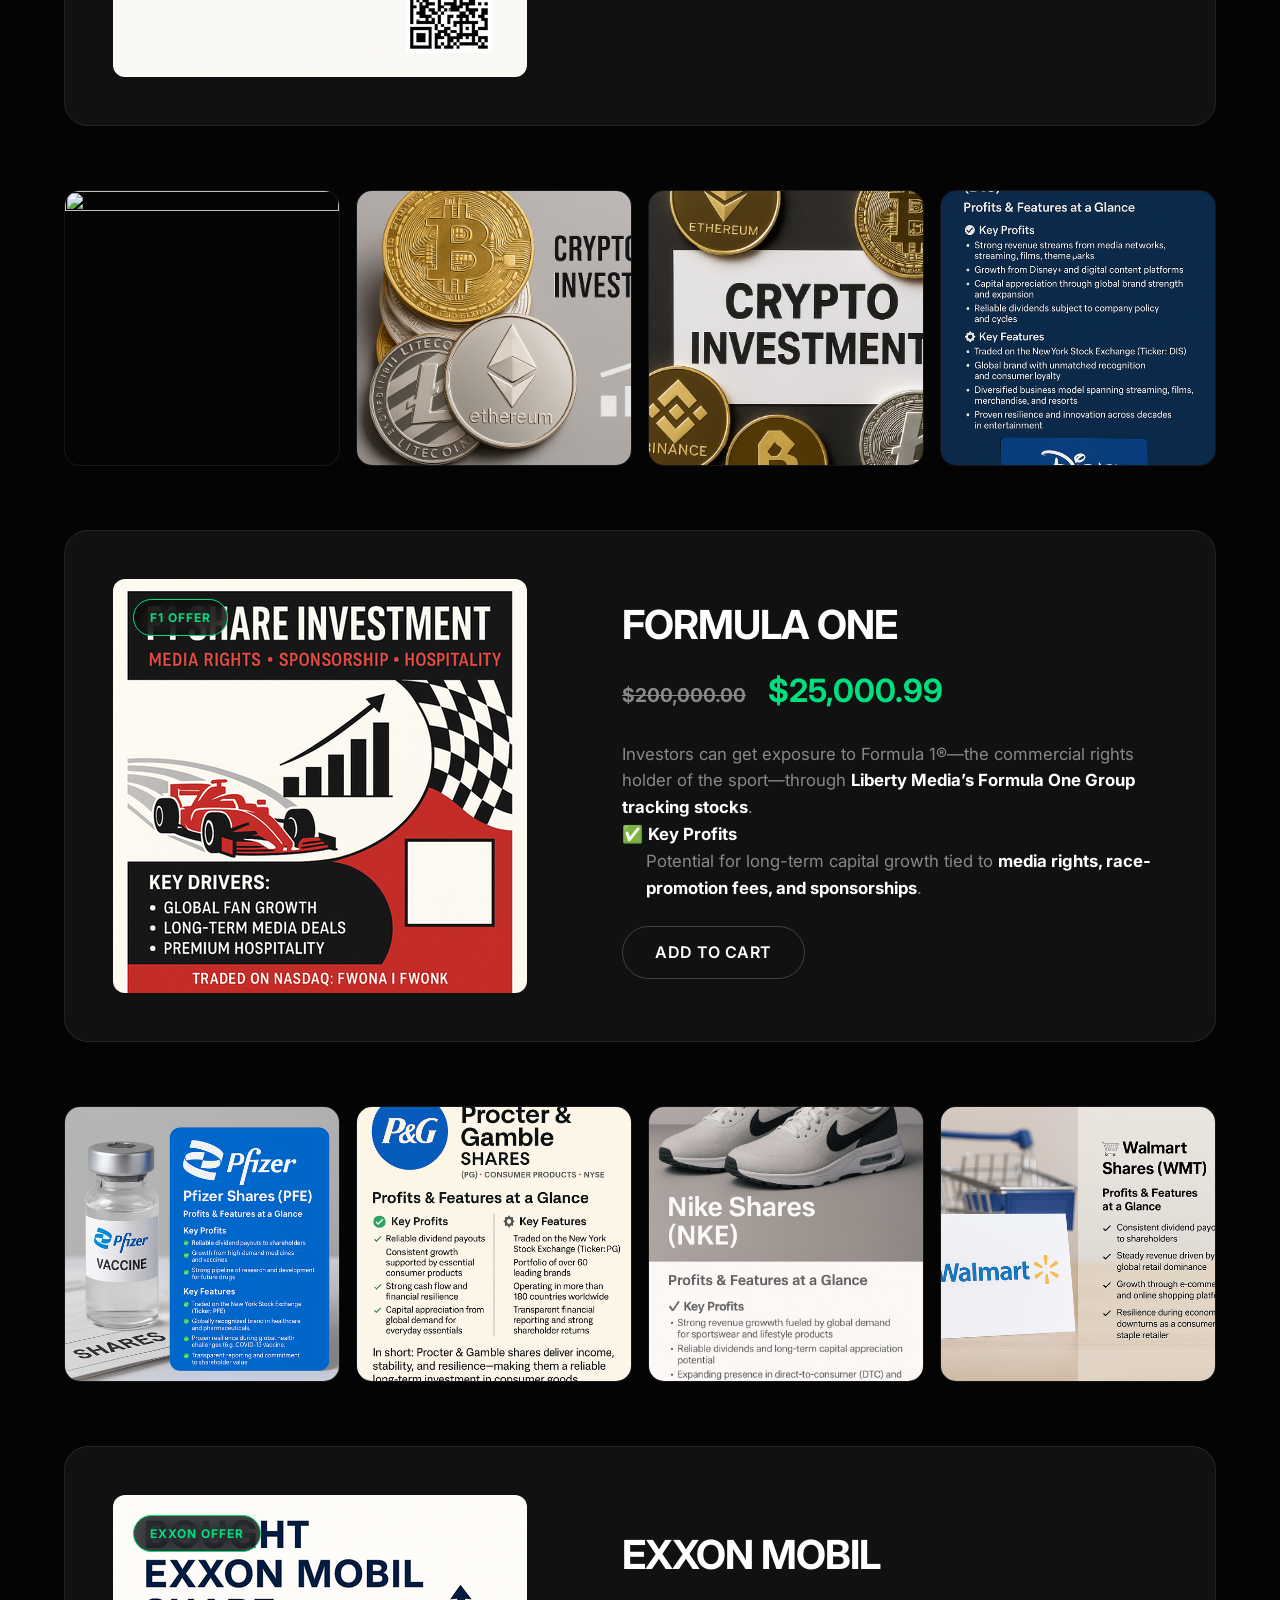
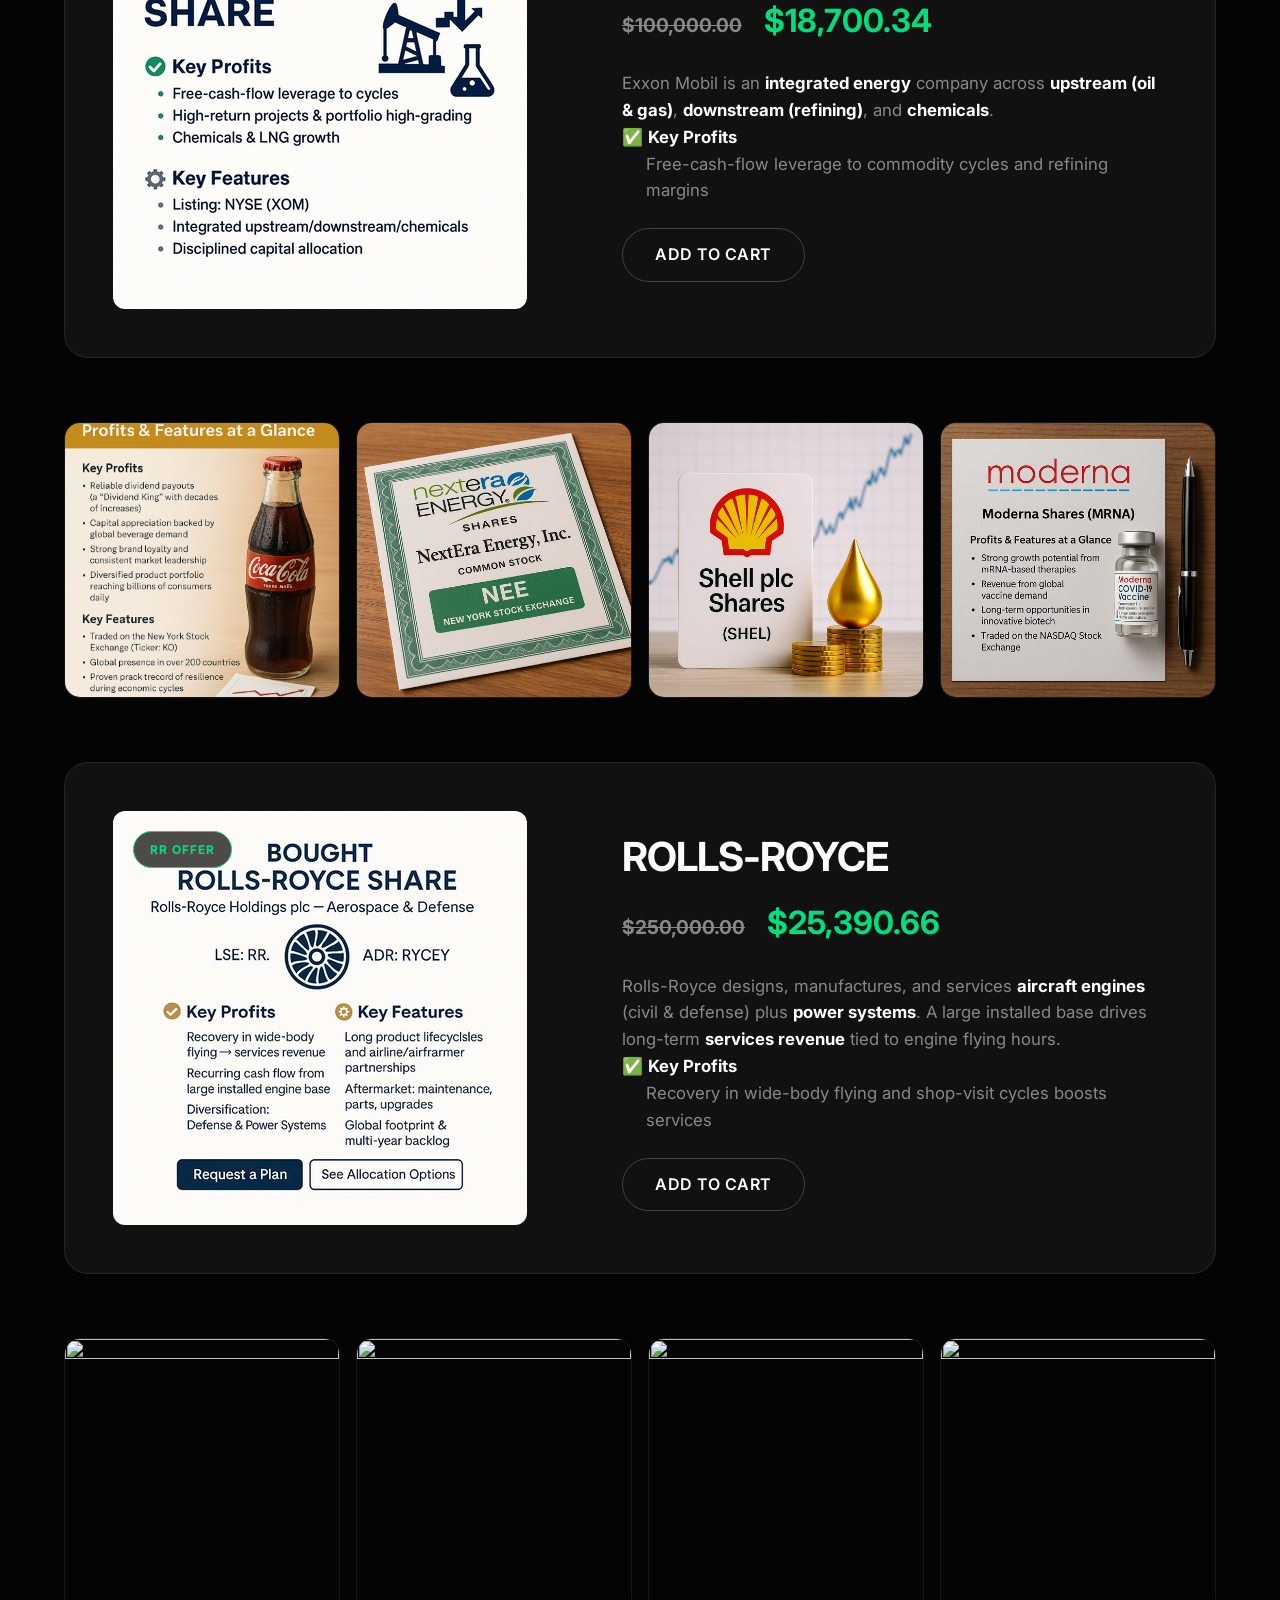
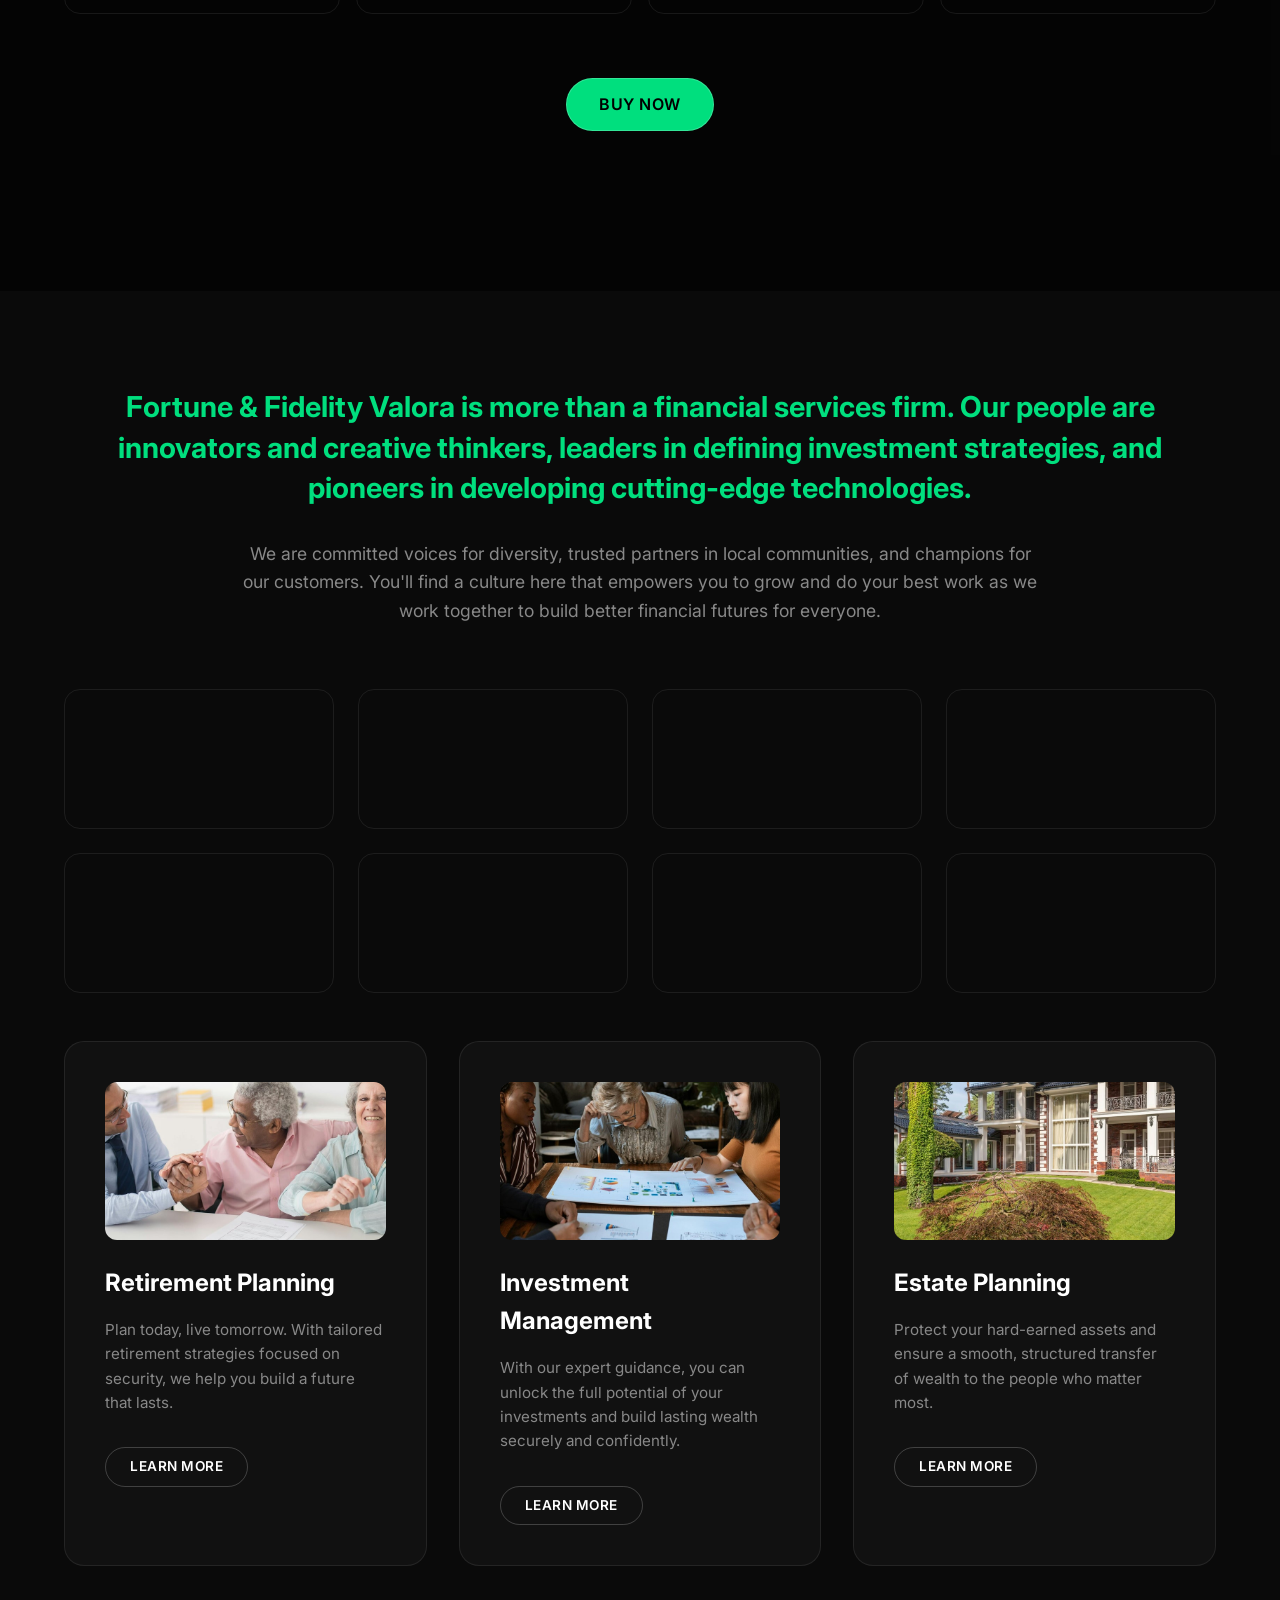
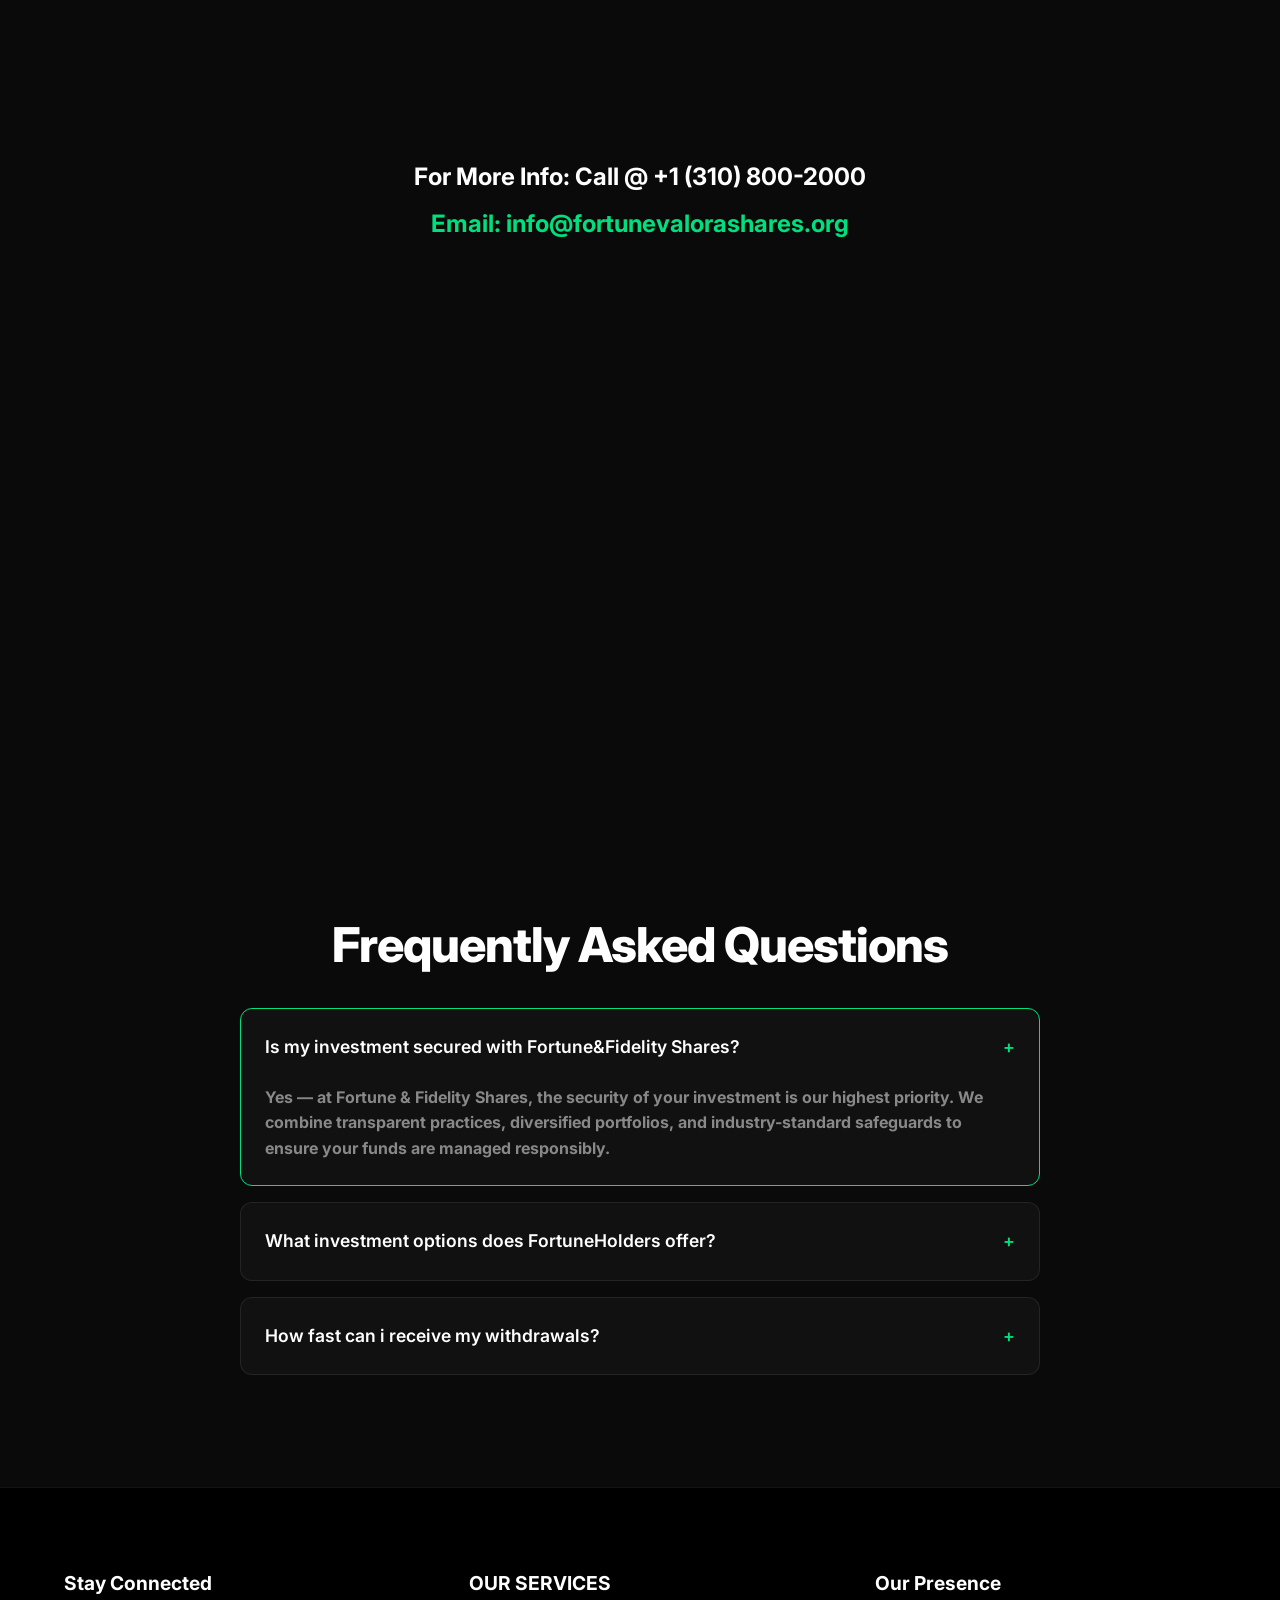
==== commit ca03aea9: "Update index.html" ====
--- a/index.html
+++ b/index.html
@@ -380,7 +380,8 @@
                         </div>
                     </div>
                 </div>-->
-
+                    <br>
+                    <br>
                 <div class="scroll-indicator">SCROLL</div>
             </div>
         </div>
